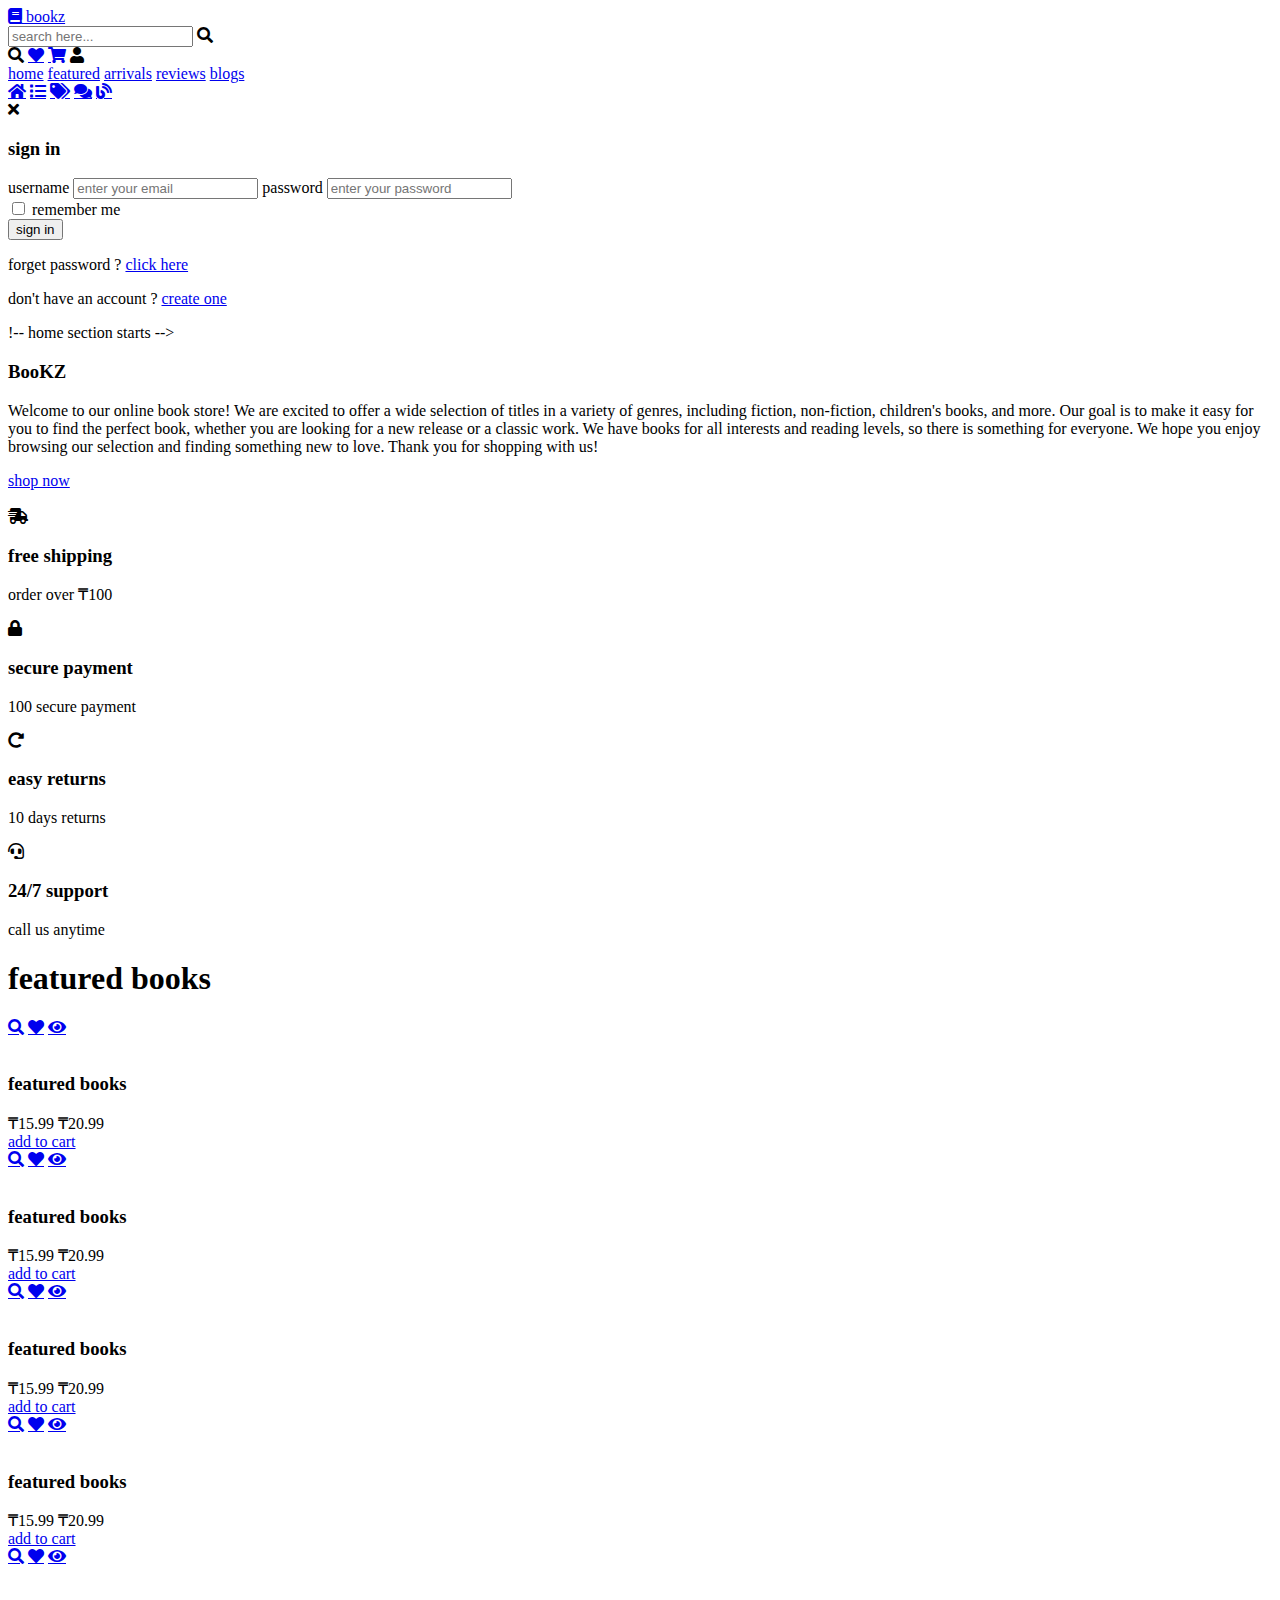
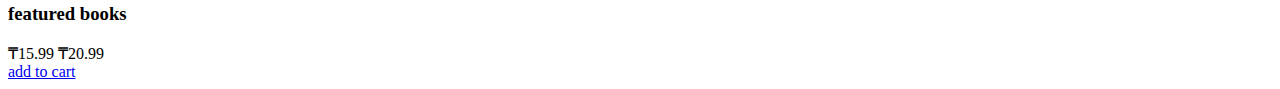
==== index.html @ 8e294cb4 "Merge pull request #1 from dilnaz2001/main" ====
<!DOCTYPE html>
<html lang="en">
<head>
    <meta charset="UTF-8">
    <meta http-equiv="X-UA-Compatible" content="IE=edge">
    <meta name="viewport" content="width=device-width, initial-scale=1.0">
    <title>INF 231 Final Project </title>

    <link rel="stylesheet" href="https://unpkg.com/swiper@7/swiper-bundle.min.css" />

    <!-- font awesome cdn link  -->
    <link rel="stylesheet" href="https://cdnjs.cloudflare.com/ajax/libs/font-awesome/5.15.4/css/all.min.css">

    <!-- custom css file link  -->
    <link rel="stylesheet" href="css/style.css">

</head>
<body>
    
<!-- header section starts  -->

<header class="header">

    <div class="header-1">

        <a href="#" class="logo"> <i class="fas fa-book"></i> bookz </a>

        <form action="" class="search-form">
            <input type="search" name="" placeholder="search here..." id="search-box">
            <label for="search-box" class="fas fa-search"></label>
        </form>

        <div class="icons">
            <div id="search-btn" class="fas fa-search"></div>
            <a href="#" class="fas fa-heart"></a>
            <a href="#" class="fas fa-shopping-cart"></a>
            <div id="login-btn" class="fas fa-user"></div>
        </div>

    </div>

    <div class="header-2">
        <nav class="navbar">
            <a href="#home">home</a>
            <a href="#featured">featured</a>
            <a href="#arrivals">arrivals</a>
            <a href="#reviews">reviews</a>
            <a href="#blogs">blogs</a>
        </nav>
    </div>

</header>

<!-- header section ends -->

<!-- bottom navbar  -->

<nav class="bottom-navbar">
    <a href="#home" class="fas fa-home"></a>
    <a href="#featured" class="fas fa-list"></a>
    <a href="#arrivals" class="fas fa-tags"></a>
    <a href="#reviews" class="fas fa-comments"></a>
    <a href="#blogs" class="fas fa-blog"></a>
</nav>

<!-- login form  -->

<div class="login-form-container">

    <div id="close-login-btn" class="fas fa-times"></div>

    <form action="">
        <h3>sign in</h3>
        <span>username</span>
        <input type="email" name="" class="box" placeholder="enter your email" id="">
        <span>password</span>
        <input type="password" name="" class="box" placeholder="enter your password" id="">
        <div class="checkbox">
            <input type="checkbox" name="" id="remember-me">
            <label for="remember-me"> remember me</label>
        </div>
        <input type="submit" value="sign in" class="btn">
        <p>forget password ? <a href="#">click here</a></p>
        <p>don't have an account ? <a href="#">create one</a></p>
    </form>

</div>
!-- home section starts  -->

<section class="home" id="home">

    <div class="row">

        <div class="content">
            <h3>BooKZ</h3>
            <p>Welcome to our online book store! We are excited to offer a wide selection of titles in a variety of genres, including fiction, non-fiction, children's books, and more. Our goal is to make it easy for you to find the perfect book, whether you are looking for a new release or a classic work. We have books for all interests and reading levels, so there is something for everyone. We hope you enjoy browsing our selection and finding something new to love. Thank you for shopping with us!</p>
            <a href="#" class="btn">shop now</a>
        </div>

        <div class="swiper books-slider">
            <div class="swiper-wrapper">
                <a href="#" class="swiper-slide"><img src="image/book-1.png" alt=""></a>
                <a href="#" class="swiper-slide"><img src="image/book-2.png" alt=""></a>
                <a href="#" class="swiper-slide"><img src="image/book-3.png" alt=""></a>
          

    </div>

</section>

<!-- home section ense  -->

<!-- icons section starts  -->

<section class="icons-container">

    <div class="icons">
        <i class="fas fa-shipping-fast"></i>
        <div class="content">
            <h3>free shipping</h3>
            <p>order over ₸100</p>
        </div>
    </div>

    <div class="icons">
        <i class="fas fa-lock"></i>
        <div class="content">
            <h3>secure payment</h3>
            <p>100 secure payment</p>
        </div>
    </div>

    <div class="icons">
        <i class="fas fa-redo-alt"></i>
        <div class="content">
            <h3>easy returns</h3>
            <p>10 days returns</p>
        </div>
    </div>

    <div class="icons">
        <i class="fas fa-headset"></i>
        <div class="content">
            <h3>24/7 support</h3>
            <p>call us anytime</p>
        </div>
    </div>

</section>

<!-- icons section ends -->

<!-- featured section starts  -->

<section class="featured" id="featured">

    <h1 class="heading"> <span>featured books</span> </h1>

    <div class="swiper featured-slider">

        <div class="swiper-wrapper">

            <div class="swiper-slide box">
                <div class="icons">
                    <a href="#" class="fas fa-search"></a>
                    <a href="#" class="fas fa-heart"></a>
                    <a href="#" class="fas fa-eye"></a>
                </div>
                <div class="image">
                    <img src="image/book-1.png" alt="">
                </div>
                <div class="content">
                    <h3>featured books</h3>
                    <div class="price">₸15.99 <span>₸20.99</span></div>
                    <a href="#" class="btn">add to cart</a>
                </div>
            </div>

            <div class="swiper-slide box">
                <div class="icons">
                    <a href="#" class="fas fa-search"></a>
                    <a href="#" class="fas fa-heart"></a>
                    <a href="#" class="fas fa-eye"></a>
                </div>
                <div class="image">
                    <img src="image/book-2.png" alt="">
                </div>
                <div class="content">
                    <h3>featured books</h3>
                    <div class="price">₸15.99 <span>₸20.99</span></div>
                    <a href="#" class="btn">add to cart</a>
                </div>
            </div>

            <div class="swiper-slide box">
                <div class="icons">
                    <a href="#" class="fas fa-search"></a>
                    <a href="#" class="fas fa-heart"></a>
                    <a href="#" class="fas fa-eye"></a>
                </div>
                <div class="image">
                    <img src="image/book-3.png" alt="">
                </div>
                <div class="content">
                    <h3>featured books</h3>
                    <div class="price">₸15.99 <span>₸20.99</span></div>
                    <a href="#" class="btn">add to cart</a>
                </div>
            </div>

            <div class="swiper-slide box">
                <div class="icons">
                    <a href="#" class="fas fa-search"></a>
                    <a href="#" class="fas fa-heart"></a>
                    <a href="#" class="fas fa-eye"></a>
                </div>
                <div class="image">
                    <img src="image/book-4.png" alt="">
                </div>
                <div class="content">
                    <h3>featured books</h3>
                    <div class="price">₸15.99 <span>₸20.99</span></div>
                    <a href="#" class="btn">add to cart</a>
                </div>
            </div>

            <div class="swiper-slide box">
                <div class="icons">
                    <a href="#" class="fas fa-search"></a>
                    <a href="#" class="fas fa-heart"></a>
                    <a href="#" class="fas fa-eye"></a>
                </div>
                <div class="image">
                    <img src="image/book-5.png" alt="">
                </div>
                <div class="content">
                    <h3>featured books</h3>
                    <div class="price">₸15.99 <span>₸20.99</span></div>
                    <a href="#" class="btn">add to cart</a>
                </div>
            </div>

           
        
        </div>

        <div class="swiper-button-next"></div>
        <div class="swiper-button-prev"></div>

    </div>

</section>

<!-- featured section ends -->

<!-- newsletter section starts -->


<!-- newsletter section ends -->
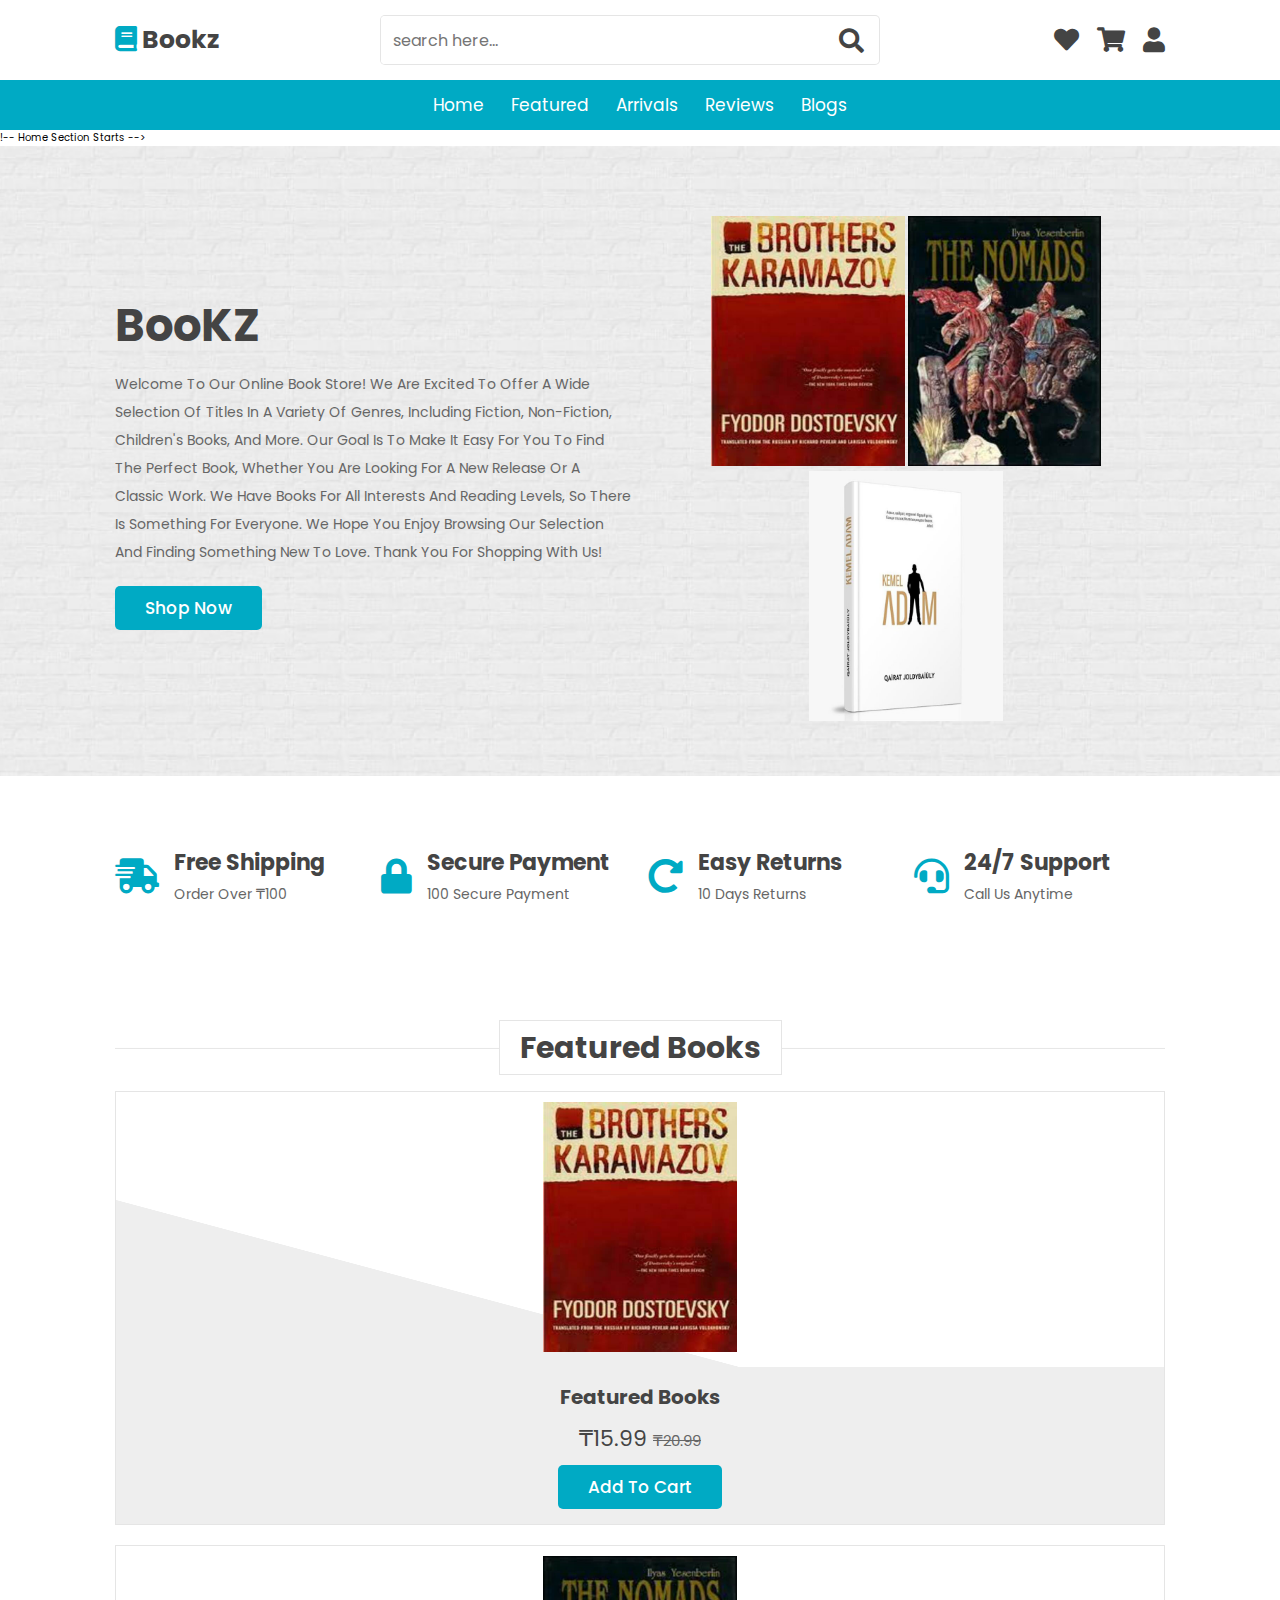
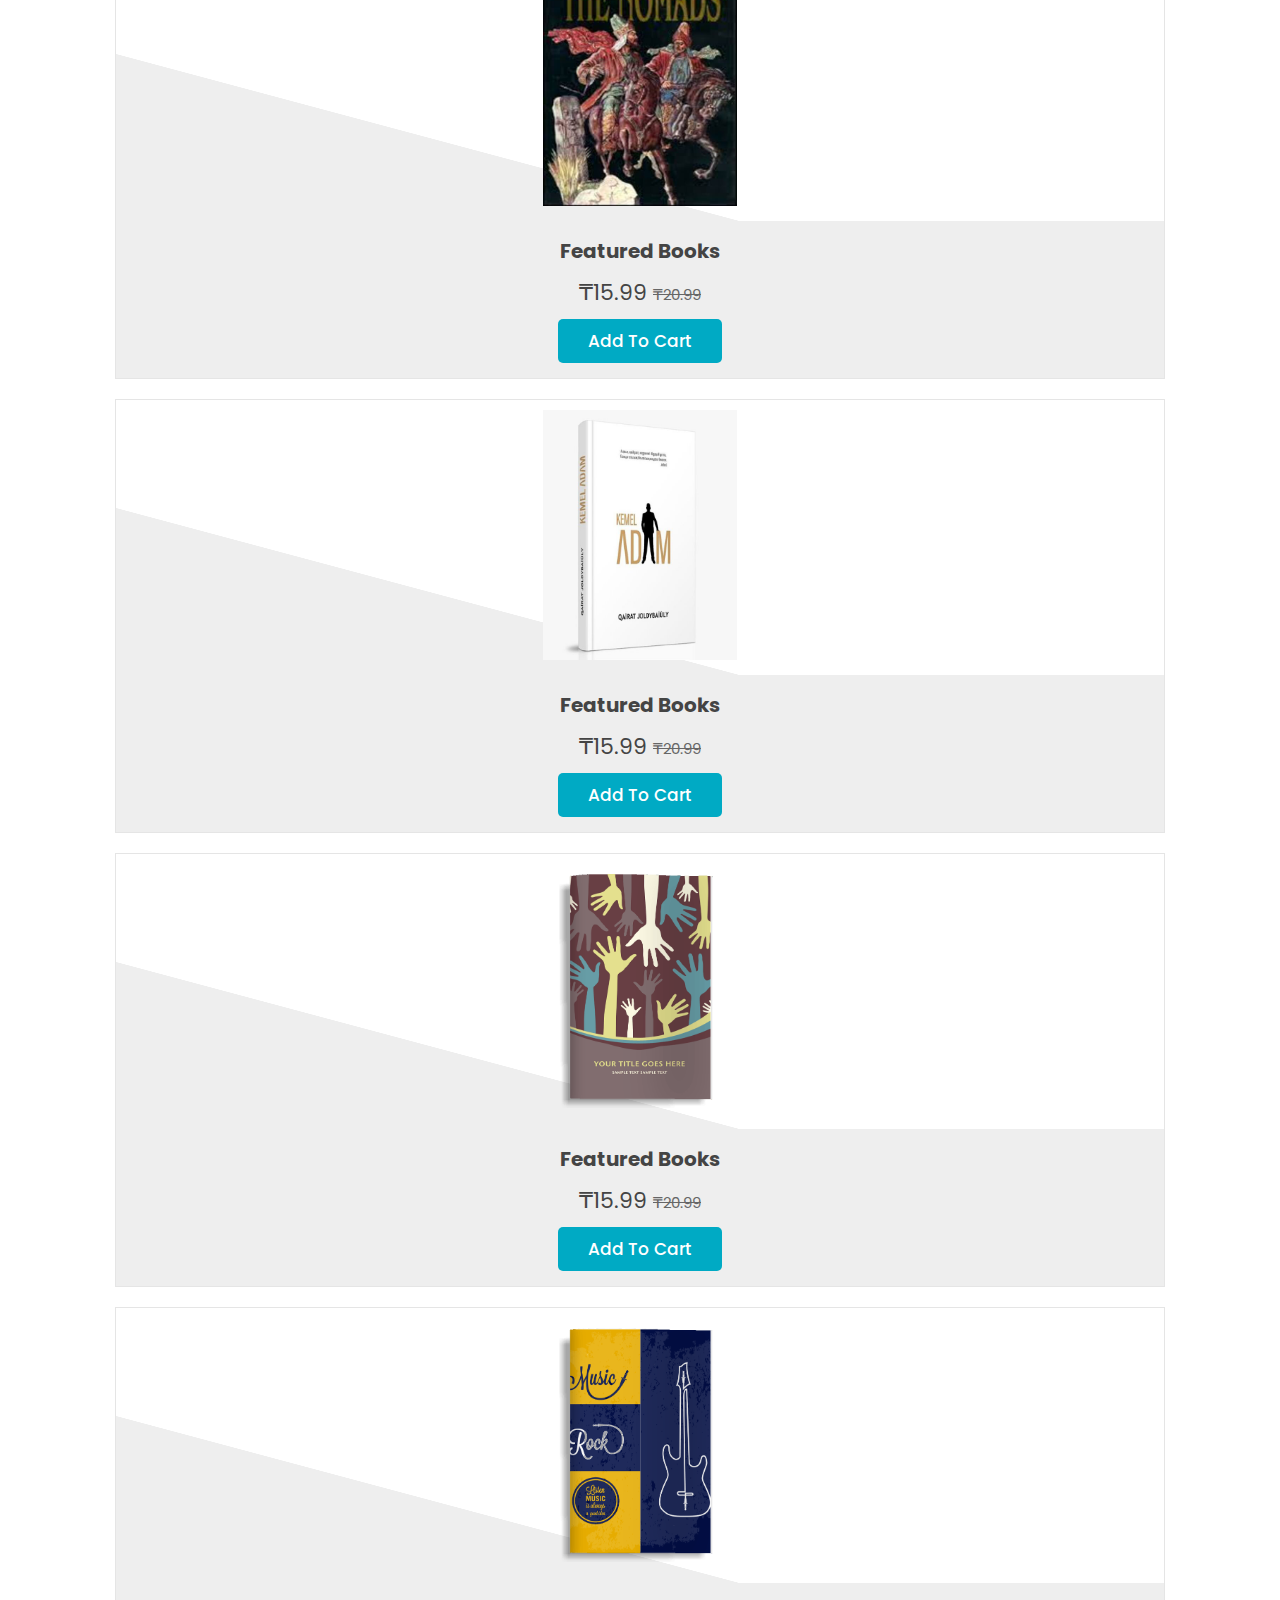
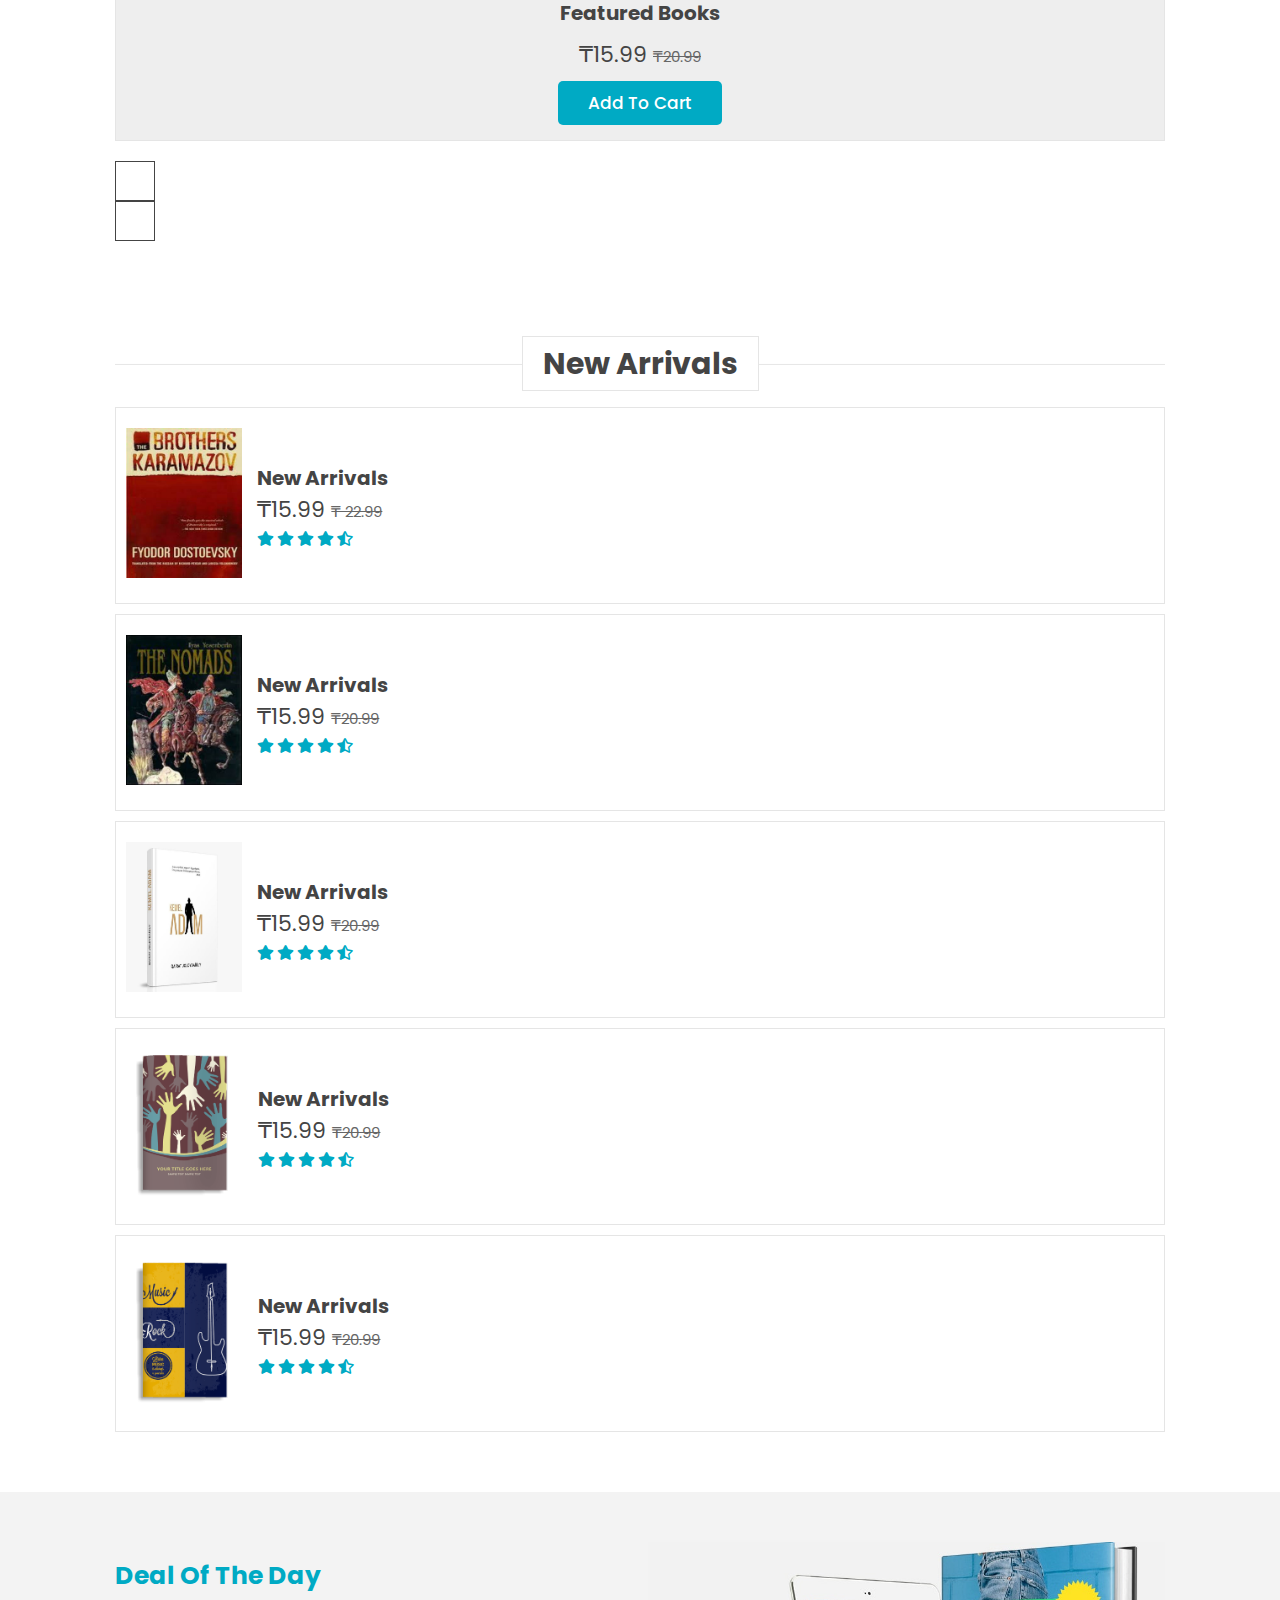
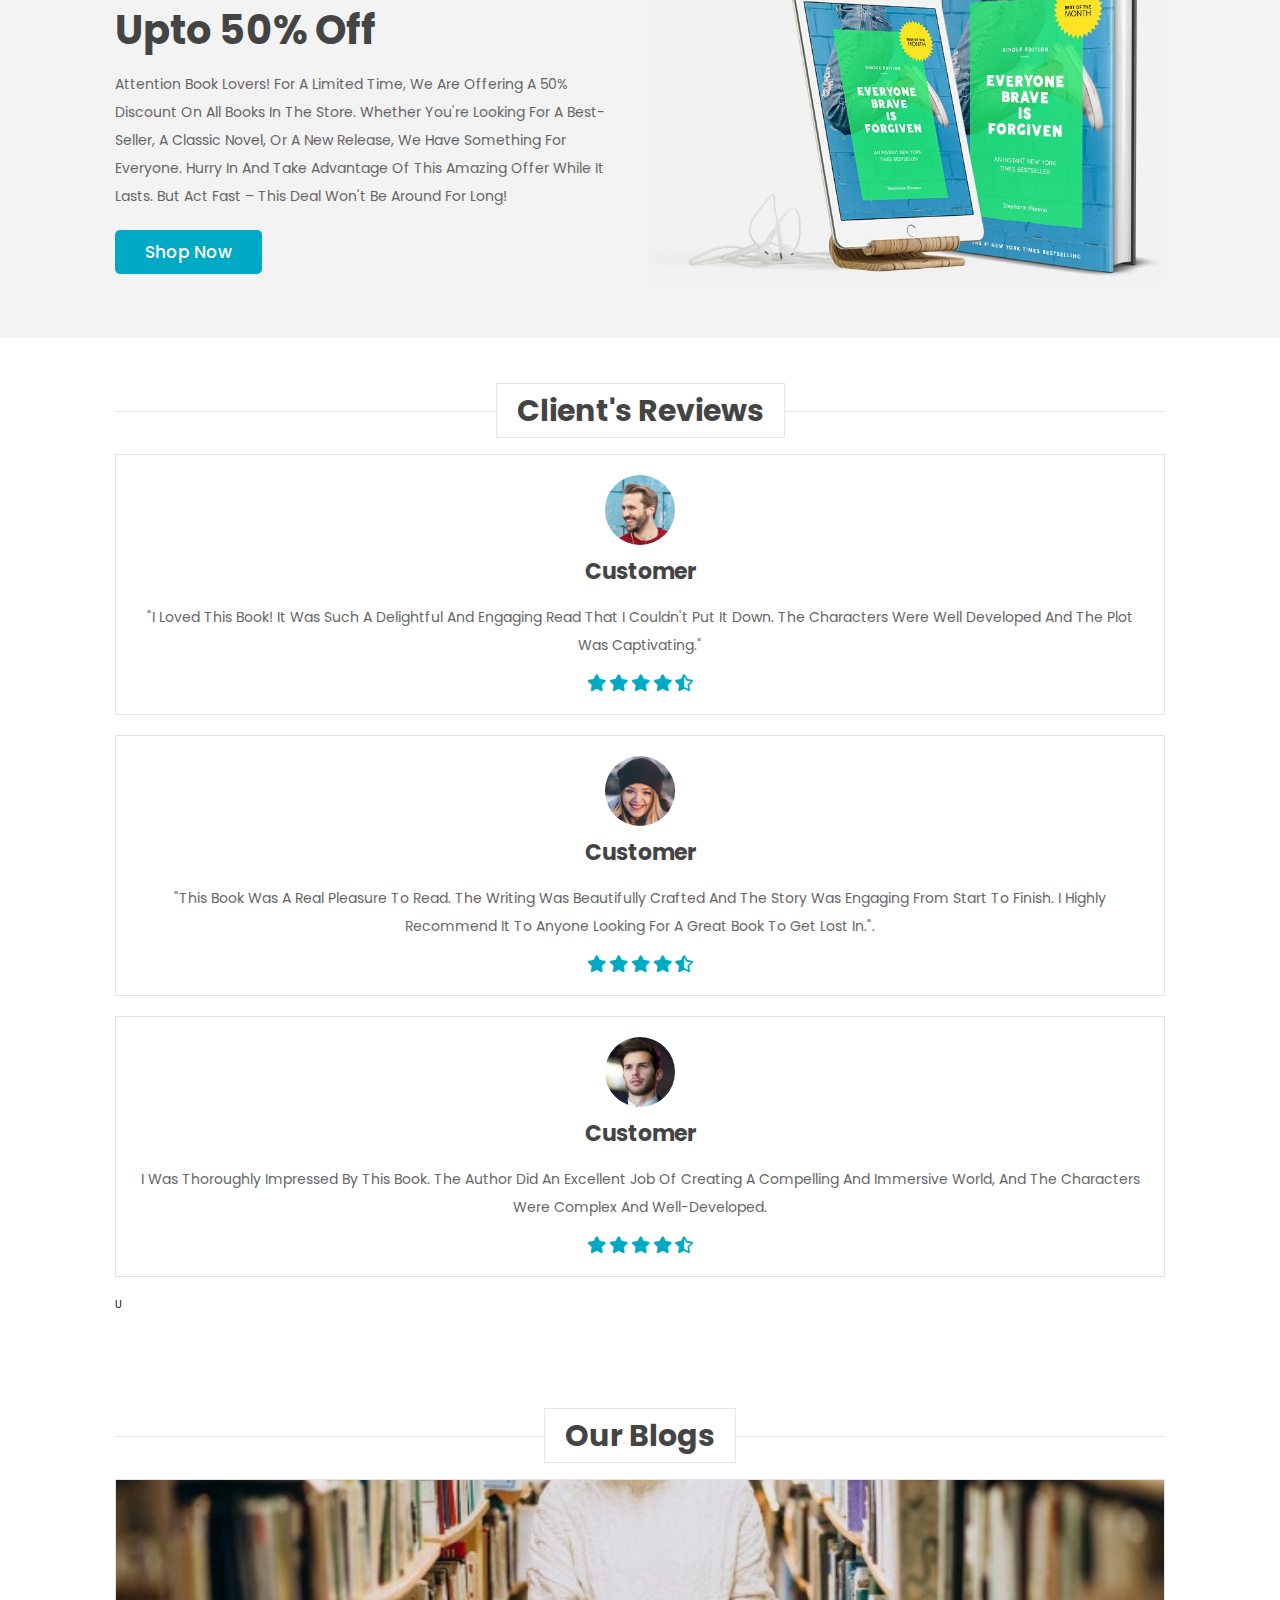
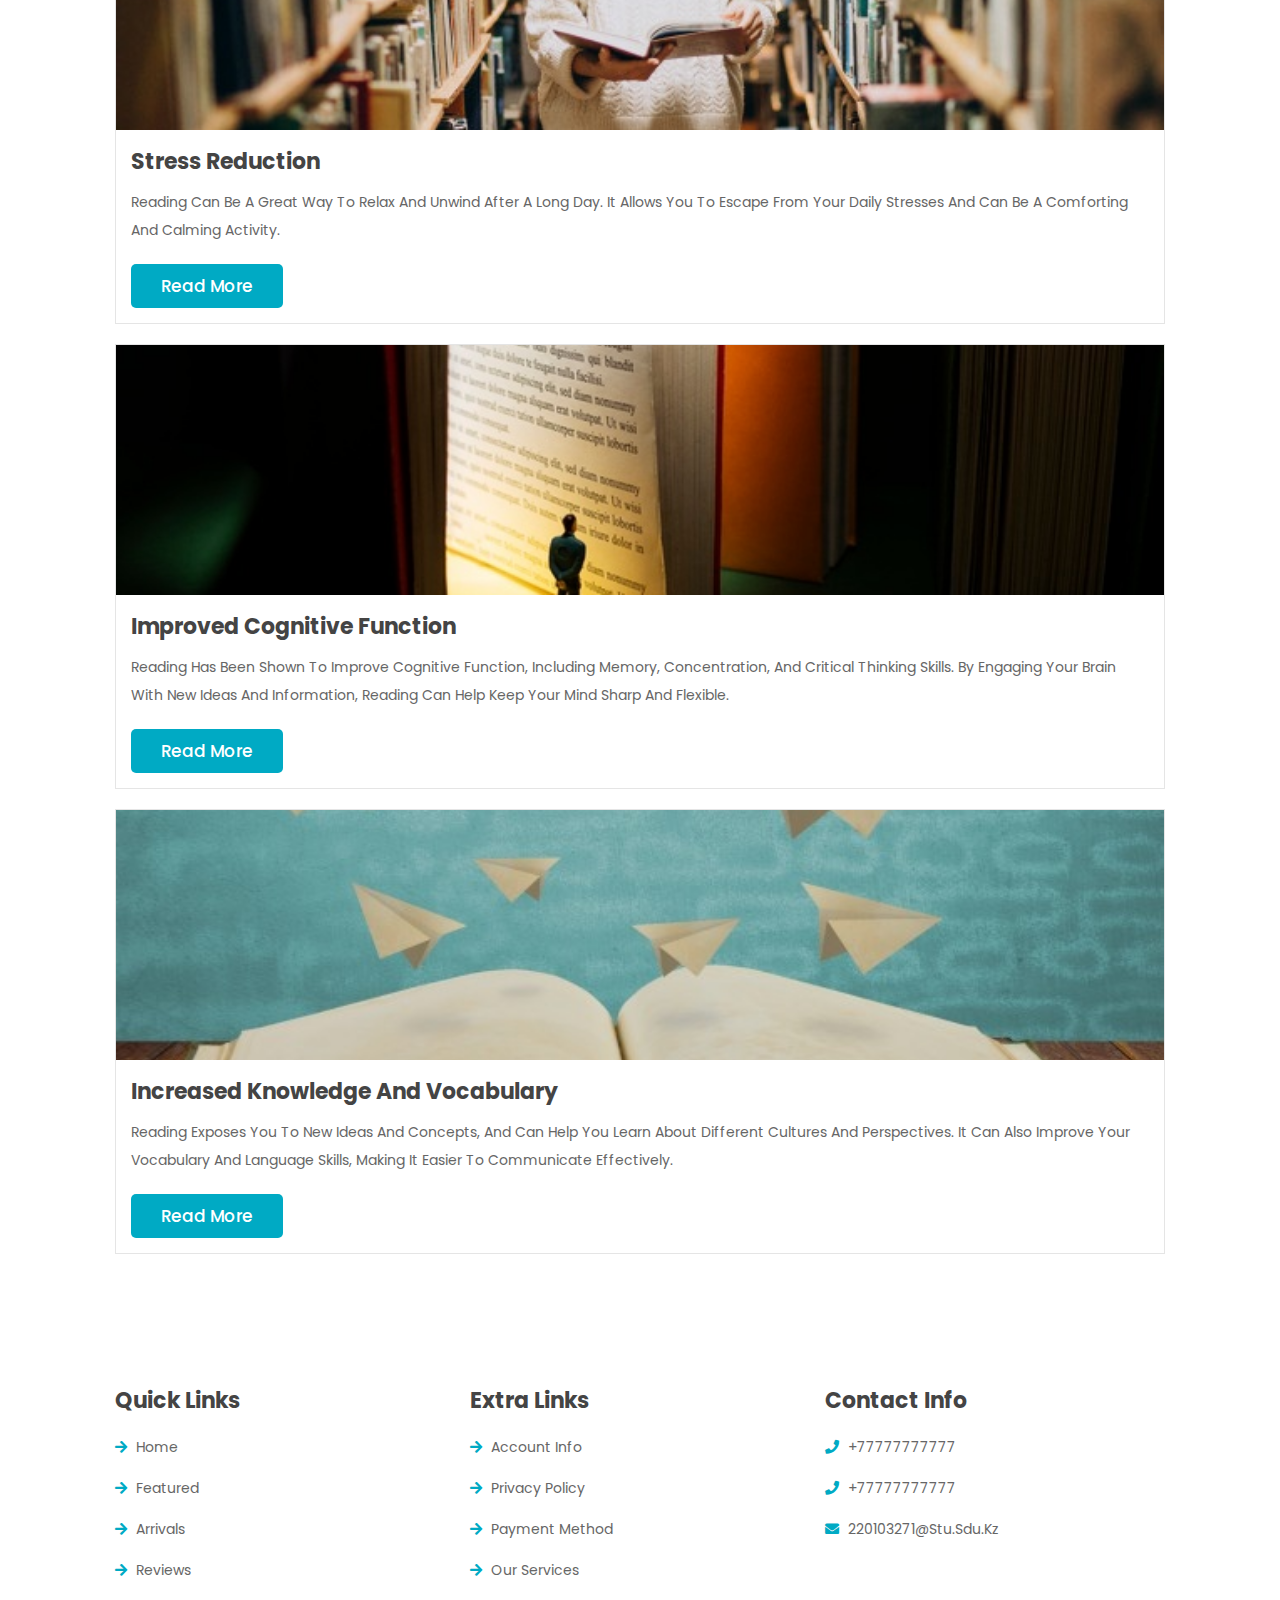
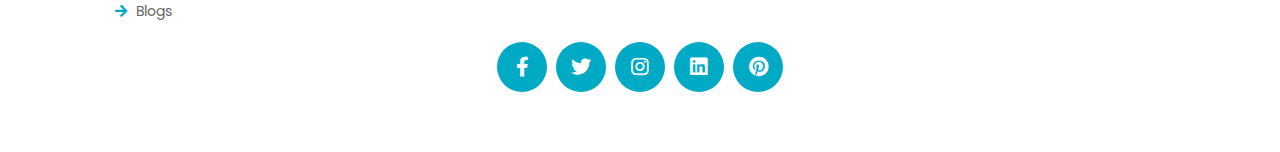
==== commit cb100f19: "Update index.html" ====
--- a/index.html
+++ b/index.html
@@ -258,4 +258,297 @@
 
 <!-- newsletter section ends -->
 
+    <!-- arrivals section starts  -->
+
+<section class="arrivals" id="arrivals">
+
+    <h1 class="heading"> <span>new arrivals</span> </h1>
+
+    <div class="swiper arrivals-slider">
+
+        <div class="swiper-wrapper">
+
+            <a href="#" class="swiper-slide box">
+                <div class="image">
+                    <img src="image/book-1.png" alt="">
+                </div>
+                <div class="content">
+                    <h3>new arrivals</h3>
+                    <div class="price">₸15.99 <span> ₸ 22.99</span></div>
+                    <div class="stars">
+                        <i class="fas fa-star"></i>
+                        <i class="fas fa-star"></i>
+                        <i class="fas fa-star"></i>
+                        <i class="fas fa-star"></i>
+                        <i class="fas fa-star-half-alt"></i>
+                    </div>
+                </div>
+            </a>
+
+            <a href="#" class="swiper-slide box">
+                <div class="image">
+                    <img src="image/book-2.png" alt="">
+                </div>
+                <div class="content">
+                    <h3>new arrivals</h3>
+                    <div class="price">₸15.99 <span>₸20.99</span></div>
+                    <div class="stars">
+                        <i class="fas fa-star"></i>
+                        <i class="fas fa-star"></i>
+                        <i class="fas fa-star"></i>
+                        <i class="fas fa-star"></i>
+                        <i class="fas fa-star-half-alt"></i>
+                    </div>
+                </div>
+            </a>
+
+            <a href="#" class="swiper-slide box">
+                <div class="image">
+                    <img src="image/book-3.png" alt="">
+                </div>
+                <div class="content">
+                    <h3>new arrivals</h3>
+                    <div class="price">₸15.99 <span>₸20.99</span></div>
+                    <div class="stars">
+                        <i class="fas fa-star"></i>
+                        <i class="fas fa-star"></i>
+                        <i class="fas fa-star"></i>
+                        <i class="fas fa-star"></i>
+                        <i class="fas fa-star-half-alt"></i>
+                    </div>
+                </div>
+            </a>
+
+            <a href="#" class="swiper-slide box">
+                <div class="image">
+                    <img src="image/book-4.png" alt="">
+                </div>
+                <div class="content">
+                    <h3>new arrivals</h3>
+                    <div class="price">₸15.99 <span>₸20.99</span></div>
+                    <div class="stars">
+                        <i class="fas fa-star"></i>
+                        <i class="fas fa-star"></i>
+                        <i class="fas fa-star"></i>
+                        <i class="fas fa-star"></i>
+                        <i class="fas fa-star-half-alt"></i>
+                    </div>
+                </div>
+            </a>
+
+            <a href="#" class="swiper-slide box">
+                <div class="image">
+                    <img src="image/book-5.png" alt="">
+                </div>
+                <div class="content">
+                    <h3>new arrivals</h3>
+                    <div class="price">₸15.99 <span>₸20.99</span></div>
+                    <div class="stars">
+                        <i class="fas fa-star"></i>
+                        <i class="fas fa-star"></i>
+                        <i class="fas fa-star"></i>
+                        <i class="fas fa-star"></i>
+                        <i class="fas fa-star-half-alt"></i>
+                    </div>
+                </div>
+            </a>
+
+        </div>
+
+    </div>
+
     
+
+        </div>
+
+    </div>
+
+</section>
+
+<!-- arrivals section ends -->
+
+<!-- deal section starts  -->
+
+<section class="deal">
+
+    <div class="content">
+        <h3>deal of the day</h3>
+        <h1>upto 50% off</h1>
+        <p> Attention book lovers!
+
+For a limited time, we are offering a 50% discount on all books in the store. Whether you're looking for a best-seller, a classic novel, or a new release, we have something for everyone.
+
+Hurry in and take advantage of this amazing offer while it lasts. But act fast – this deal won't be around for long!</p>
+        <a href="#" class="btn">shop now</a>
+    </div>
+
+    <div class="image">
+        <img src="image/deal-img.jpg" alt="">
+    </div>
+
+</section>
+
+<!-- deal section ends -->
+
+<!-- reviews section starts  -->
+
+<section class="reviews" id="reviews">
+
+    <h1 class="heading"> <span>client's reviews</span> </h1>
+
+    <div class="swiper reviews-slider">
+
+        <div class="swiper-wrapper">
+
+            <div class="swiper-slide box">
+                <img src="image/pic-1.png" alt="">
+                <h3>Customer </h3>
+                <p>"I loved this book! It was such a delightful and engaging read that I couldn't put it down. The characters were well developed and the plot was captivating."</p>
+                <div class="stars">
+                    <i class="fas fa-star"></i>
+                    <i class="fas fa-star"></i>
+                    <i class="fas fa-star"></i>
+                    <i class="fas fa-star"></i>
+                    <i class="fas fa-star-half-alt"></i>
+                </div>
+            </div>
+
+            <div class="swiper-slide box">
+                <img src="image/pic-2.png" alt="">
+                <h3>Customer </h3>
+                <p>"This book was a real pleasure to read. The writing was beautifully crafted and the story was engaging from start to finish. I highly recommend it to anyone looking for a great book to get lost in.".</p>
+                <div class="stars">
+                    <i class="fas fa-star"></i>
+                    <i class="fas fa-star"></i>
+                    <i class="fas fa-star"></i>
+                    <i class="fas fa-star"></i>
+                    <i class="fas fa-star-half-alt"></i>
+                </div>
+            </div>
+
+            <div class="swiper-slide box">
+                <img src="image/pic-3.png" alt="">
+                <h3>Customer  </h3>
+                <p>I was thoroughly impressed by this book. The author did an excellent job of creating a compelling and immersive world, and the characters were complex and well-developed.</p>
+                <div class="stars">
+                    <i class="fas fa-star"></i>
+                    <i class="fas fa-star"></i>
+                    <i class="fas fa-star"></i>
+                    <i class="fas fa-star"></i>
+                    <i class="fas fa-star-half-alt"></i>
+                </div>
+            </div>
+  u
+
+        </div>
+
+    </div>
+    
+</section>
+
+<!-- reviews section ends -->
+
+<!-- blogs section starts  -->
+
+<section class="blogs" id="blogs">
+
+    <h1 class="heading"> <span>our blogs</span> </h1>
+
+    <div class="swiper blogs-slider">
+
+        <div class="swiper-wrapper">
+
+            <div class="swiper-slide box">
+                <div class="image">
+                    <img src="image/blog-1.jpg" alt="">
+                </div>
+                <div class="content">
+                    <h3>Stress reduction</h3>
+                    <p>Reading can be a great way to relax and unwind after a long day. It allows you to escape from your daily stresses and can be a comforting and calming activity.</p>
+                    <a href="#" class="btn">read more</a>
+                </div>
+            </div>
+
+            <div class="swiper-slide box">
+                <div class="image">
+                    <img src="image/blog-2.jpg" alt="">
+                </div>
+                <div class="content">
+                    <h3>Improved cognitive function</h3>
+                    <p>Reading has been shown to improve cognitive function, including memory, concentration, and critical thinking skills. By engaging your brain with new ideas and information, reading can help keep your mind sharp and flexible.</p>
+                    <a href="#" class="btn">read more</a>
+                </div>
+            </div>
+
+            <div class="swiper-slide box">
+                <div class="image">
+                    <img src="image/blog-3.jpg" alt="">
+                </div>
+                <div class="content">
+                    <h3>Increased knowledge and vocabulary</h3>
+                    <p>Reading exposes you to new ideas and concepts, and can help you learn about different cultures and perspectives. It can also improve your vocabulary and language skills, making it easier to communicate effectively. </p>
+                    <a href="#" class="btn">read more</a>
+                </div>
+            </div>
+
+
+</section>
+
+<!-- blogs section ends -->
+
+<!-- footer section starts  -->
+
+<section class="footer">
+
+    <div class="box-container">
+
+
+        <div class="box">
+            <h3>quick links</h3>
+            <a href="#"> <i class="fas fa-arrow-right"></i> home </a>
+            <a href="#"> <i class="fas fa-arrow-right"></i> featured </a>
+            <a href="#"> <i class="fas fa-arrow-right"></i> arrivals </a>
+            <a href="#"> <i class="fas fa-arrow-right"></i> reviews </a>
+            <a href="#"> <i class="fas fa-arrow-right"></i> blogs </a>
+        </div>
+
+        <div class="box">
+            <h3>extra links</h3>
+            <a href="#"> <i class="fas fa-arrow-right"></i> account info </a>
+            <a href="#"> <i class="fas fa-arrow-right"></i> privacy policy </a>
+            <a href="#"> <i class="fas fa-arrow-right"></i> payment method </a>
+            <a href="#"> <i class="fas fa-arrow-right"></i> our services </a>
+        </div>
+
+        <div class="box">
+            <h3>contact info</h3>
+            <a href="#"> <i class="fas fa-phone"></i> +77777777777 </a>
+            <a href="#"> <i class="fas fa-phone"></i> +77777777777</a>
+            <a href="#"> <i class="fas fa-envelope"></i> 220103271@stu.sdu.kz </a>
+            <img src="image/worldmap.png" class="map" alt="">
+        </div>
+        
+    </div>
+
+    <div class="share">
+        <a href="#" class="fab fa-facebook-f"></a>
+        <a href="#" class="fab fa-twitter"></a>
+        <a href="#" class="fab fa-instagram"></a>
+        <a href="#" class="fab fa-linkedin"></a>
+        <a href="#" class="fab fa-pinterest"></a>
+    </div>
+
+ 
+</section>
+
+<!-- footer section ends -->
+
+
+
+<script src="https://unpkg.com/swiper@7/swiper-bundle.min.js"></script>
+
+<!-- custom js file link  -->
+<script src="js/script.js"></script>
+
+</body>
+</html>
--- a/css/style.css
+++ b/css/style.css
@@ -0,0 +1,820 @@
+@import url('https://fonts.googleapis.com/css2?family=Poppins:wght@100;300;400;500;600&display=swap');
+
+:root{
+    --blue:#00aac4;
+    --dark-color:#213491;
+    --black:#444;
+    --light-color:#666;
+    --border:.1rem solid rgba(0,0,0,.1);
+    --border-hover:.1rem solid var(--black);
+    --box-shadow:0 .5rem 1rem rgba(0,0,0,.1);
+}
+
+*{
+    font-family: 'Poppins', sans-serif;
+    margin:0; padding:0;
+    box-sizing: border-box;
+    outline: none; border:none;
+    text-decoration: none;
+    text-transform: capitalize;
+    transition:all .2s linear;
+    transition:width none;
+}
+
+html{
+    font-size: 62.5%;
+    overflow-x: hidden;
+    scroll-padding-top: 5rem;
+    scroll-behavior: smooth;
+}
+
+html::-webkit-scrollbar{
+    width:1rem;
+}
+
+html::-webkit-scrollbar-track{
+    background:transparent;
+}
+
+html::-webkit-scrollbar-thumb{
+    background:var(--black);
+}
+
+section{
+    padding:5rem 9%;
+}
+
+.heading{
+    text-align: center;
+    margin-bottom: 2rem;
+    position: relative;
+}
+
+.heading::before{
+    content: '';
+    position: absolute;
+    top:50%; left:0;
+    transform: translateY(-50%);
+    width: 100%;
+    height:.01rem;
+    background: rgba(0,0,0,.1);
+    z-index: -1;
+}
+
+.heading span{
+    font-size: 3rem;
+    padding:.5rem 2rem;
+    color:var(--black);
+    background: #fff;
+    border:var(--border);
+}
+
+.btn{
+    margin-top: 1rem;
+    display:inline-block;
+    padding:.9rem 3rem;
+    border-radius: .5rem;
+    color:#fff;
+    background:var(--blue);
+    font-size: 1.7rem;
+    cursor: pointer;
+    font-weight: 500;
+}
+
+.btn:hover{
+    background:var(--dark-color);
+}
+
+.header .header-1{
+    background:#fff;
+    padding:1.5rem 9%;
+    display: flex;
+    align-items: center;
+    justify-content: space-between;
+}
+
+.header .header-1 .logo{
+    font-size: 2.5rem;
+    font-weight: bolder;
+    color:var(--black);
+}
+
+.header .header-1 .logo i{
+    color:var(--blue);
+}
+
+.header .header-1 .search-form{
+    width:50rem;
+    height:5rem;
+    border:var(--border);
+    overflow: hidden;
+    background:#fff;
+    display:flex;
+    align-items: center;
+    border-radius: .5rem;
+}
+
+.header .header-1 .search-form input{
+    font-size: 1.6rem;
+    padding:0 1.2rem;
+    height:100%;
+    width:100%;
+    text-transform: none;
+    color:var(--black);
+}
+
+.header .header-1 .search-form label{
+    font-size: 2.5rem;
+    padding-right: 1.5rem;
+    color:var(--black);
+    cursor: pointer;
+}
+
+.header .header-1 .search-form label:hover{
+    color:var(--blue);
+}
+
+.header .header-1 .icons div,
+.header .header-1 .icons a{
+    font-size: 2.5rem;
+    margin-left: 1.5rem;
+    color:var(--black);
+    cursor: pointer;
+}
+
+.header .header-1 .icons div:hover,
+.header .header-1 .icons a:hover{
+    color:var(--blue);
+}
+
+#search-btn{
+    display: none;
+}
+
+.header .header-2{
+    background:var(--blue);
+}
+
+.header .header-2 .navbar{
+    text-align: center;
+}
+
+.header .header-2 .navbar a{
+    color:#fff;
+    display: inline-block;
+    padding:1.2rem;
+    font-size: 1.7rem;
+}
+
+.header .header-2 .navbar a:hover{
+    background:var(--dark-color);
+}
+
+.header .header-2.active{
+    position:fixed;
+    top:0; left:0; right:0;
+    z-index: 1000;
+
+}
+
+.bottom-navbar{
+    text-align: center;
+    background:var(--blue);
+    position: fixed;
+    bottom:0; left:0; right:0;
+    z-index: 1000;
+    display: none;
+}
+
+.bottom-navbar a{
+    font-size: 2.5rem;
+    padding:2rem;
+    color:#fff;
+}
+
+.bottom-navbar a:hover{
+    background:var(--dark-color);
+}
+
+.login-form-container{
+    display: flex;
+    align-items: center;
+    justify-content: center;
+    background:rgba(255,255,255,.9);
+    position:fixed;
+    top:0; right:-105%;
+    z-index: 10000;
+    height:100%;
+    width:100%;
+}
+
+.login-form-container.active{
+    right:0;
+}
+
+.login-form-container form{
+    background:#fff;
+    border:var(--border);
+    width:40rem;
+    padding:2rem;
+    box-shadow: var(--box-shadow);
+    border-radius: .5rem;
+    margin:2rem;
+}
+
+.login-form-container form h3{
+    font-size: 2.5rem;
+    text-transform: uppercase;
+    color:var(--black);
+    text-align: center;
+}
+
+.login-form-container form span{
+    display: block;
+    font-size: 1.5rem;
+    padding-top: 1rem;
+}
+
+.login-form-container form .box{
+    width: 100%;
+    margin:.7rem 0;
+    font-size: 1.6rem;
+    border:var(--border);
+    border-radius: .5rem;
+    padding:1rem 1.2rem;
+    color:var(--black);
+    text-transform: none;
+}
+
+.login-form-container form .checkbox{
+    display:flex;
+    align-items: center;
+    gap:.5rem;
+    padding:1rem 0;
+}
+
+.login-form-container form .checkbox label{
+    font-size: 1.5rem;
+    color:var(--light-color);
+    cursor: pointer;
+}
+
+.login-form-container form .btn{
+    text-align: center;
+    width:100%;
+    margin:1.5rem 0;
+}
+
+.login-form-container form p{
+    padding-top: .8rem;
+    color:var(--light-color);
+    font-size: 1.5rem;
+}
+
+.login-form-container form p a{
+    color:var(--blue);
+    text-decoration: underline;
+}
+
+.login-form-container #close-login-btn{
+    position: absolute;
+    top:1.5rem; right:2.5rem;
+    font-size: 5rem;
+    color:var(--black);
+    cursor: pointer;
+}
+
+.home{
+    background: url(../image/banner-bg.jpg) no-repeat;
+    background-size: cover;
+    background-position: center;
+}
+
+.home .row{
+    display:flex;
+    align-items: center;
+    flex-wrap: wrap;
+    gap:1.5rem;
+}
+
+.home .row .content{
+    flex:1 1 42rem;
+}
+
+.home .row .books-slider{
+    flex:1 1 42rem;
+    text-align: center;
+    margin-top: 2rem;
+}
+
+.home .row .books-slider a img{
+    height: 25rem;
+}
+
+.home .row .books-slider a:hover img{
+    transform: scale(.9);
+}
+
+.home .row .books-slider .stand{
+    width:100%;
+    margin-top: -2rem;
+}
+
+.home .row .content h3{
+    color:var(--black);
+    font-size: 4.5rem;
+}
+
+.home .row .content p{
+    color:var(--light-color);
+    font-size: 1.4rem;
+    line-height: 2;
+    padding:1rem 0;
+}
+
+.icons-container{
+    display: grid;
+    grid-template-columns: repeat(auto-fit, minmax(25rem, 1fr));
+    gap:1.5rem;
+}
+
+.icons-container .icons{
+    display: flex;
+    align-items: center;
+    gap:1.5rem;
+    padding:2rem 0;
+}
+
+.icons-container .icons i{
+    font-size: 3.5rem;
+    color:var(--blue);
+}
+
+.icons-container .icons h3{
+    font-size: 2.2rem;
+    color:var(--black);
+    padding-bottom: .5rem;
+}
+
+.icons-container .icons p{
+    font-size: 1.4rem;
+    color:var(--light-color);
+}
+
+.featured .featured-slider .box{
+    margin:2rem 0;
+    position: relative;
+    overflow: hidden;
+    border:var(--border);
+    text-align: center;
+}
+
+.featured .featured-slider .box:hover{
+    border:var(--border-hover);
+}
+
+.featured .featured-slider .box .image{
+    padding:1rem;
+    background: linear-gradient(15deg, #eee 30%, #fff 30.1%);
+}
+
+.featured .featured-slider .box:hover .image{
+    transform: translateY(6rem);
+}
+
+.featured .featured-slider .box .image img{
+    height: 25rem;
+}
+
+.featured .featured-slider .box .icons{
+    border-bottom: var(--border-hover);
+    position: absolute;
+    top:0; left:0; right: 0;
+    background: #fff;
+    z-index: 1;
+    transform: translateY(-105%);
+}
+
+.featured .featured-slider .box:hover .icons{
+    transform: translateY(0%);
+}
+
+.featured .featured-slider .box .icons a{
+    color:var(--black);
+    font-size: 2.2rem;
+    padding:1.3rem 1.5rem;
+}
+
+.featured .featured-slider .box .icons a:hover{
+    background:var(--blue);
+    color:#fff;
+}
+
+.featured .featured-slider .box .content{
+    background:#eee;
+    padding:1.5rem;
+}
+
+.featured .featured-slider .box .content h3{
+    font-size: 2rem;
+    color:var(--black);
+}
+
+.featured .featured-slider .box .content .price{
+    font-size: 2.2rem;
+    color:var(--black);
+    padding-top: 1rem;
+}
+
+.featured .featured-slider .box .content .price span{
+    font-size: 1.5rem;
+    color:var(--light-color);
+    text-decoration: line-through;
+}
+
+.swiper-button-next,
+.swiper-button-prev{
+    border:var(--border-hover);
+    height:4rem;
+    width:4rem;
+    color:var(--black);
+    background: #fff;
+}
+
+.swiper-button-next::after,
+.swiper-button-prev::after{
+    font-size: 2rem;
+}
+
+.swiper-button-next:hover,
+.swiper-button-prev:hover{
+    background: var(--black);
+    color:#fff;
+}
+
+.newsletter{
+    background:url(../image/letter-bg.jpg) no-repeat;
+    background-size: cover;
+    background-position: center;
+    background-attachment: fixed;
+}
+
+.newsletter form{
+    max-width: 45rem;
+    margin-left: auto;
+    text-align: center;
+    padding:5rem 0;
+}
+
+.newsletter form h3{
+    font-size: 2.2rem;
+    color:#fff;
+    padding-bottom: .7rem;
+    font-weight: normal;
+}
+
+.newsletter form .box{
+    width: 100%;
+    margin: .7rem 0;
+    padding:1rem 1.2rem;
+    font-size: 1.6rem;
+    color:var(--black);
+    border-radius: .5rem;
+    text-transform: none;
+}
+
+.arrivals .arrivals-slider .box{
+    display: flex;
+    align-items:center;
+    gap:1.5rem;
+    padding:2rem 1rem;
+    border:var(--border);
+    margin:1rem 0;
+}
+
+.arrivals .arrivals-slider .box:hover{
+    border:var(--border-hover);
+}
+
+.arrivals .arrivals-slider .box .image img{
+    height:15rem;
+}
+
+.arrivals .arrivals-slider .box .content h3{
+    font-size: 2rem;
+    color:var(--black);
+}
+
+.arrivals .arrivals-slider .box .content .price{
+    font-size: 2.2rem;
+    color:var(--black);
+    padding-bottom: .5rem;
+}
+
+.arrivals .arrivals-slider .box .content .price span{
+    font-size: 1.5rem;
+    color:var(--light-color);
+    text-decoration: line-through;
+}
+
+.arrivals .arrivals-slider .box .content .stars i{
+    font-size: 1.5rem;
+    color:var(--blue);
+}
+
+.deal{
+    background:#f3f3f3;
+    display: flex;
+    align-items: center;
+    flex-wrap: wrap;
+    gap:1.5rem;
+}
+
+.deal .content{
+    flex:1 1 42rem;
+}
+
+.deal .image{
+    flex:1 1 42rem;
+}
+
+.deal .image img{
+    width: 100%;
+}
+
+.deal .content h3{
+    color:var(--blue);
+    font-size: 2.5rem;
+    padding-bottom: .5rem;
+}
+
+.deal .content h1{
+    color:var(--black);
+    font-size: 4rem;
+}
+
+.deal .content p{
+    padding:1rem 0;
+    color:var(--light-color);
+    font-size: 1.4rem;
+    line-height: 2;
+}
+
+.reviews .reviews-slider .box{
+    border:var(--border);
+    padding:2rem;
+    text-align: center;
+    margin:2rem 0;
+}
+
+.reviews .reviews-slider .box:hover{
+    border:var(--border-hover);
+}
+
+.reviews .reviews-slider .box img{
+    height:7rem;
+    width:7rem;
+    border-radius: 50%;
+    object-fit: cover;
+}
+
+.reviews .reviews-slider .box h3{
+    color:var(--black);
+    font-size: 2.2rem;
+    padding:.5rem 0;
+}
+
+.reviews .reviews-slider .box p{
+    color:var(--light-color);
+    font-size: 1.4rem;
+    padding:1rem 0;
+    line-height: 2;
+}
+
+.reviews .reviews-slider .box .stars{
+    padding-top: .5rem;
+}
+
+.reviews .reviews-slider .box .stars i{
+    font-size: 1.7rem;
+    color:var(--blue);
+}
+
+.blogs .blogs-slider .box{
+    margin:2rem 0;
+    border:var(--border);
+}
+
+.blogs .blogs-slider .box:hover{
+    border:var(--border-hover);
+}
+
+.blogs .blogs-slider .box .image{
+    height: 25rem;
+    width: 100%;
+    overflow: hidden;
+}
+
+.blogs .blogs-slider .box .image img{
+    height: 100%;
+    width: 100%;
+    object-fit: cover;
+}
+
+.blogs .blogs-slider .box:hover .image img{
+    transform: scale(1.1);
+}
+
+.blogs .blogs-slider .box .content{
+    padding:1.5rem;
+}
+
+.blogs .blogs-slider .box .content h3{
+    font-size: 2.2rem;
+    color:var(--black);
+}
+
+.blogs .blogs-slider .box .content p{
+    font-size: 1.4rem;
+    color:var(--light-color);
+    padding:1rem 0;
+    line-height: 2;
+}
+
+.footer .box-container{
+    display: grid;
+    grid-template-columns: repeat(auto-fit, minmax(25rem, 1fr));
+    gap:1.5rem;
+}
+
+.footer .box-container .box h3{
+    font-size: 2.2rem;
+    color:var(--black);
+    padding:1rem 0;
+}
+
+.footer .box-container .box a{
+    display: block;
+    font-size: 1.4rem;
+    color:var(--light-color);
+    padding:1rem 0;
+}
+
+.footer .box-container .box a i{
+    color:var(--blue);
+    padding-right: .5rem;
+}
+
+.footer .box-container .box a:hover i{
+    padding-right: 2rem;
+}
+
+.footer .box-container .box .map{
+    width:100%;
+}
+
+.footer .share{
+    padding:1rem 0;
+    text-align: center;
+}
+
+.footer .share a{
+    height: 5rem;
+    width: 5rem;
+    line-height: 5rem;
+    font-size: 2rem;
+    color:#fff;
+    background:var(--blue);
+    margin:0 .3rem;
+    border-radius: 50%; 
+}
+
+.footer .share a:hover{
+    background:var(--black);
+}
+
+.footer .credit{
+    border-top: var(--border);
+    margin-top: 2rem;
+    padding:0 1rem;
+    padding-top: 2.5rem;
+    font-size: 2rem;
+    color:var(--light-color);
+    text-align: center;
+}
+
+.footer .credit span{
+    color:var(--blue);
+}
+
+.loader-container{
+    position: fixed;
+    top:0; left: 0;
+    height:100%;
+    width: 100%;
+    z-index: 10000;
+    background:#f7f7f7;
+    display: flex;
+    align-items: center;
+    justify-content: center;
+}
+
+.loader-container.active{
+    display: none;
+}
+
+.loader-container img{
+    height:10rem;
+}
+
+
+
+
+
+
+
+
+
+
+/* media queries  */
+
+@media (max-width:991px){
+
+    html{
+        font-size: 55%;
+    }
+
+    .header .header-1{
+        padding:2rem;
+    }
+
+    section{
+        padding:3rem 2rem;
+    }
+
+}
+
+@media (max-width:768px){
+
+    html{
+        scroll-padding-top: 0;
+    }
+
+    body{
+        padding-bottom: 6rem;
+    }
+
+    .header .header-2{
+        display:none;
+    }
+
+    .bottom-navbar{
+        display: block;
+    }
+
+    #search-btn{
+        display: inline-block;
+    }
+
+    .header .header-1{
+        box-shadow: var(--box-shadow);
+        position: relative;
+    }
+
+    .header .header-1 .search-form{
+        position:absolute;
+        top:-115%; right:2rem;
+        width: 90%;
+        box-shadow: var(--box-shadow);
+    }
+
+    .header .header-1 .search-form.active{
+        top:115%;
+    }
+
+    .home .row .content{
+        text-align: center;
+    }
+
+    .home .row .content h3{
+        font-size: 3.5rem;
+    }
+
+    .newsletter{
+        background-position: right;
+    }
+
+    .newsletter form{
+        margin-left:0;
+        max-width: 100%;
+    }
+
+}
+
+@media (max-width:450px){
+
+    html{
+        font-size: 50%;
+    }
+
+}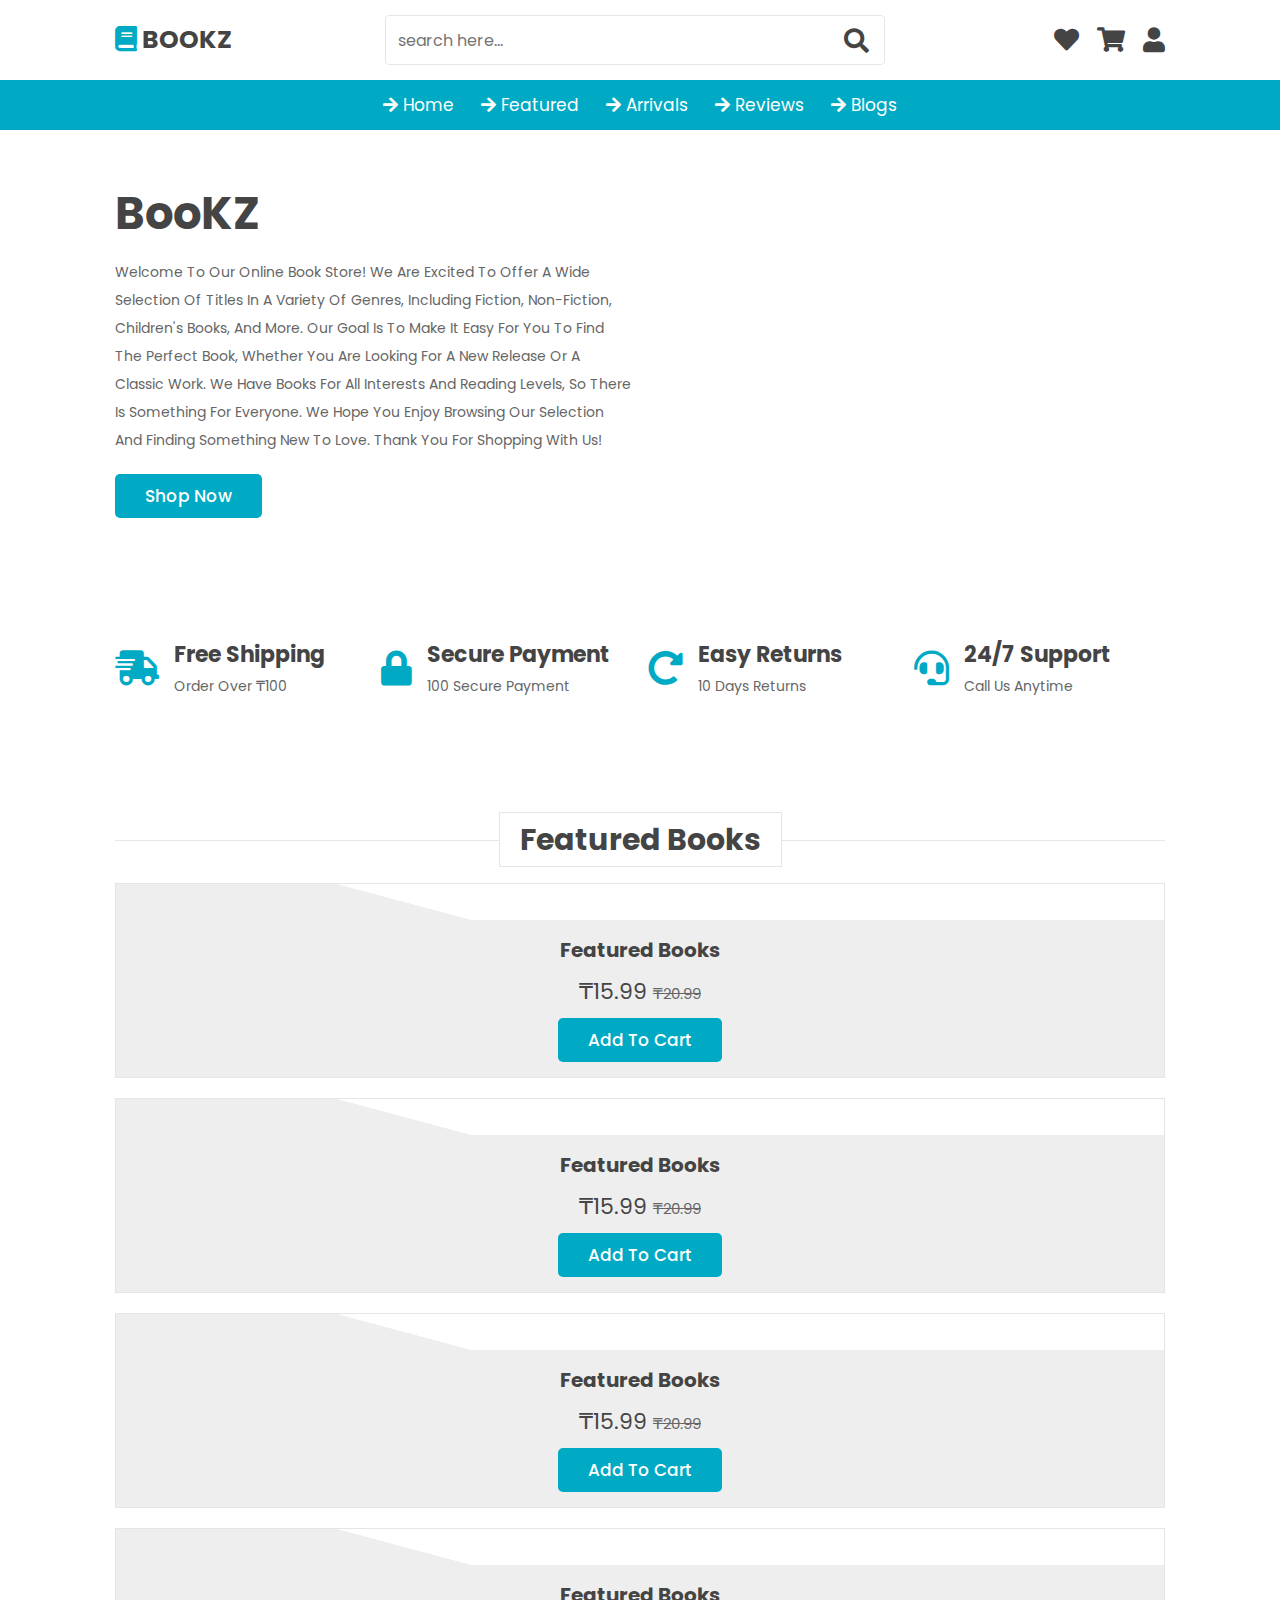
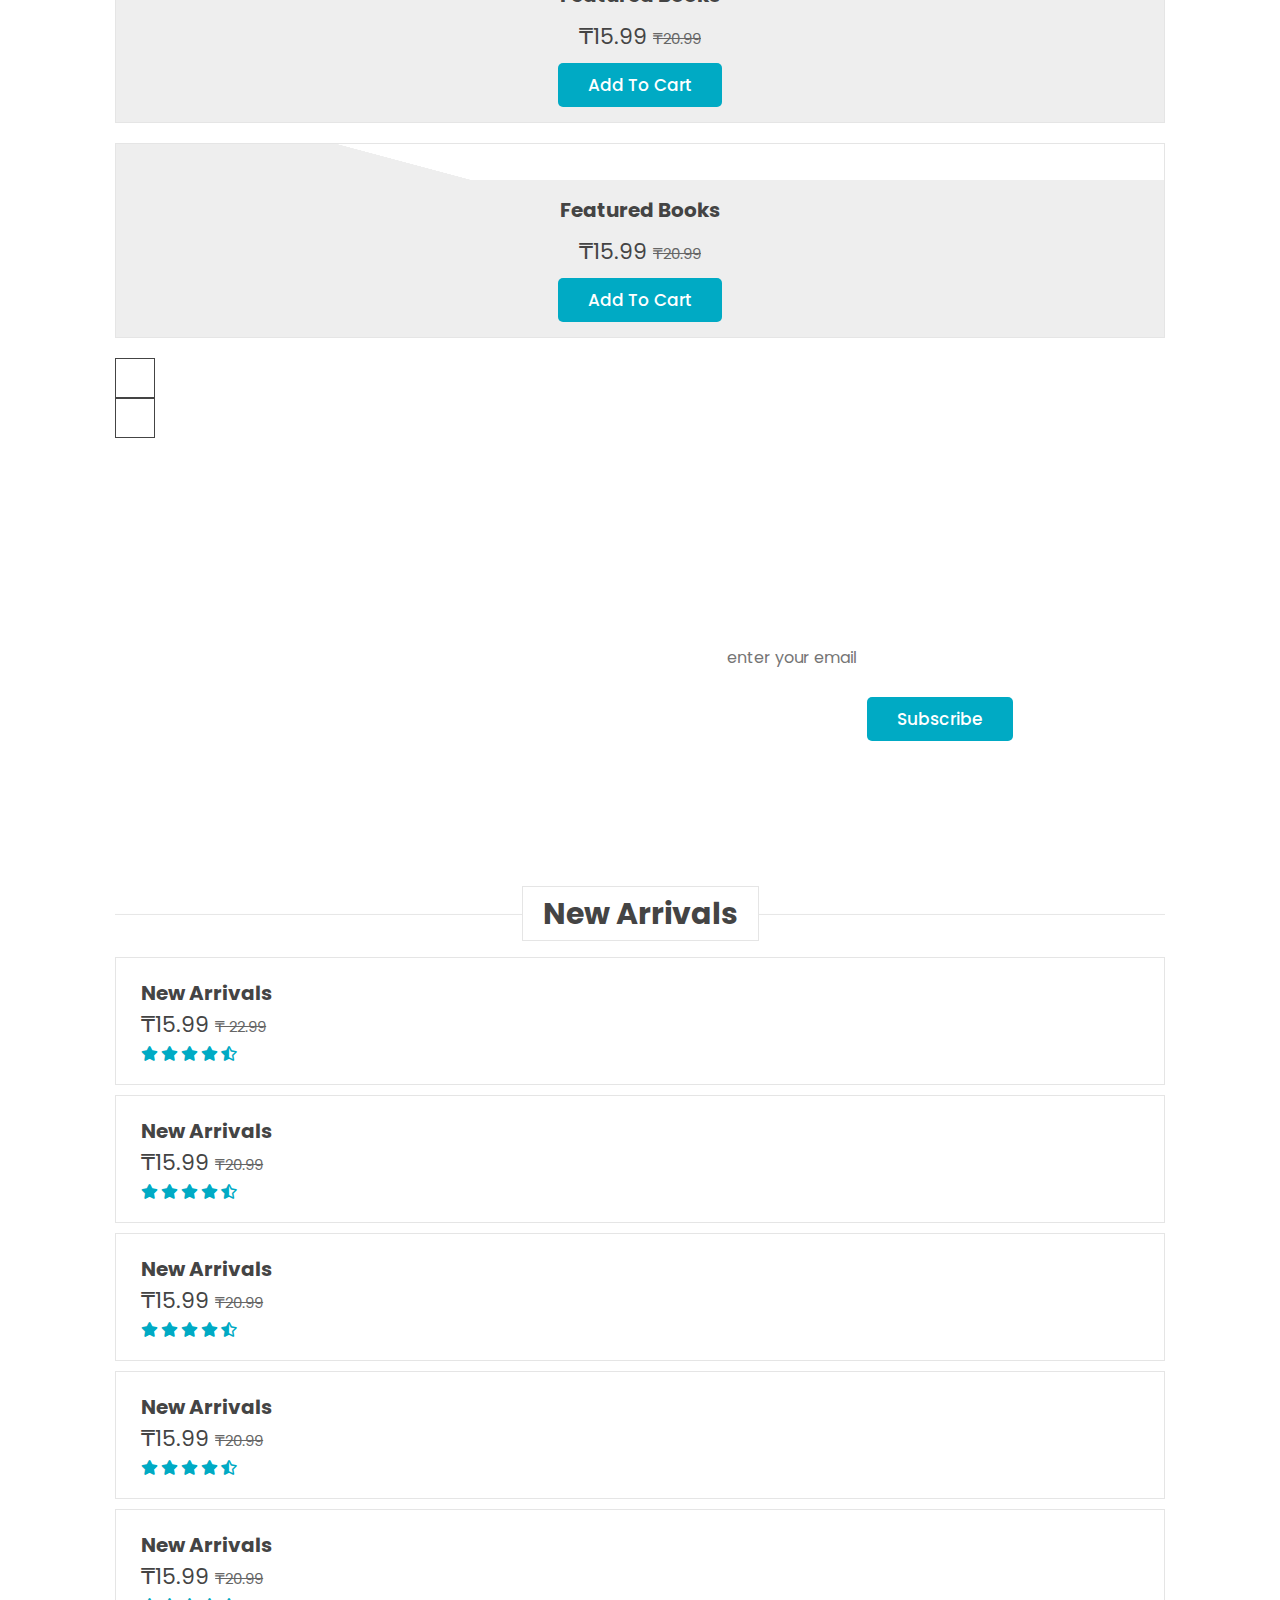
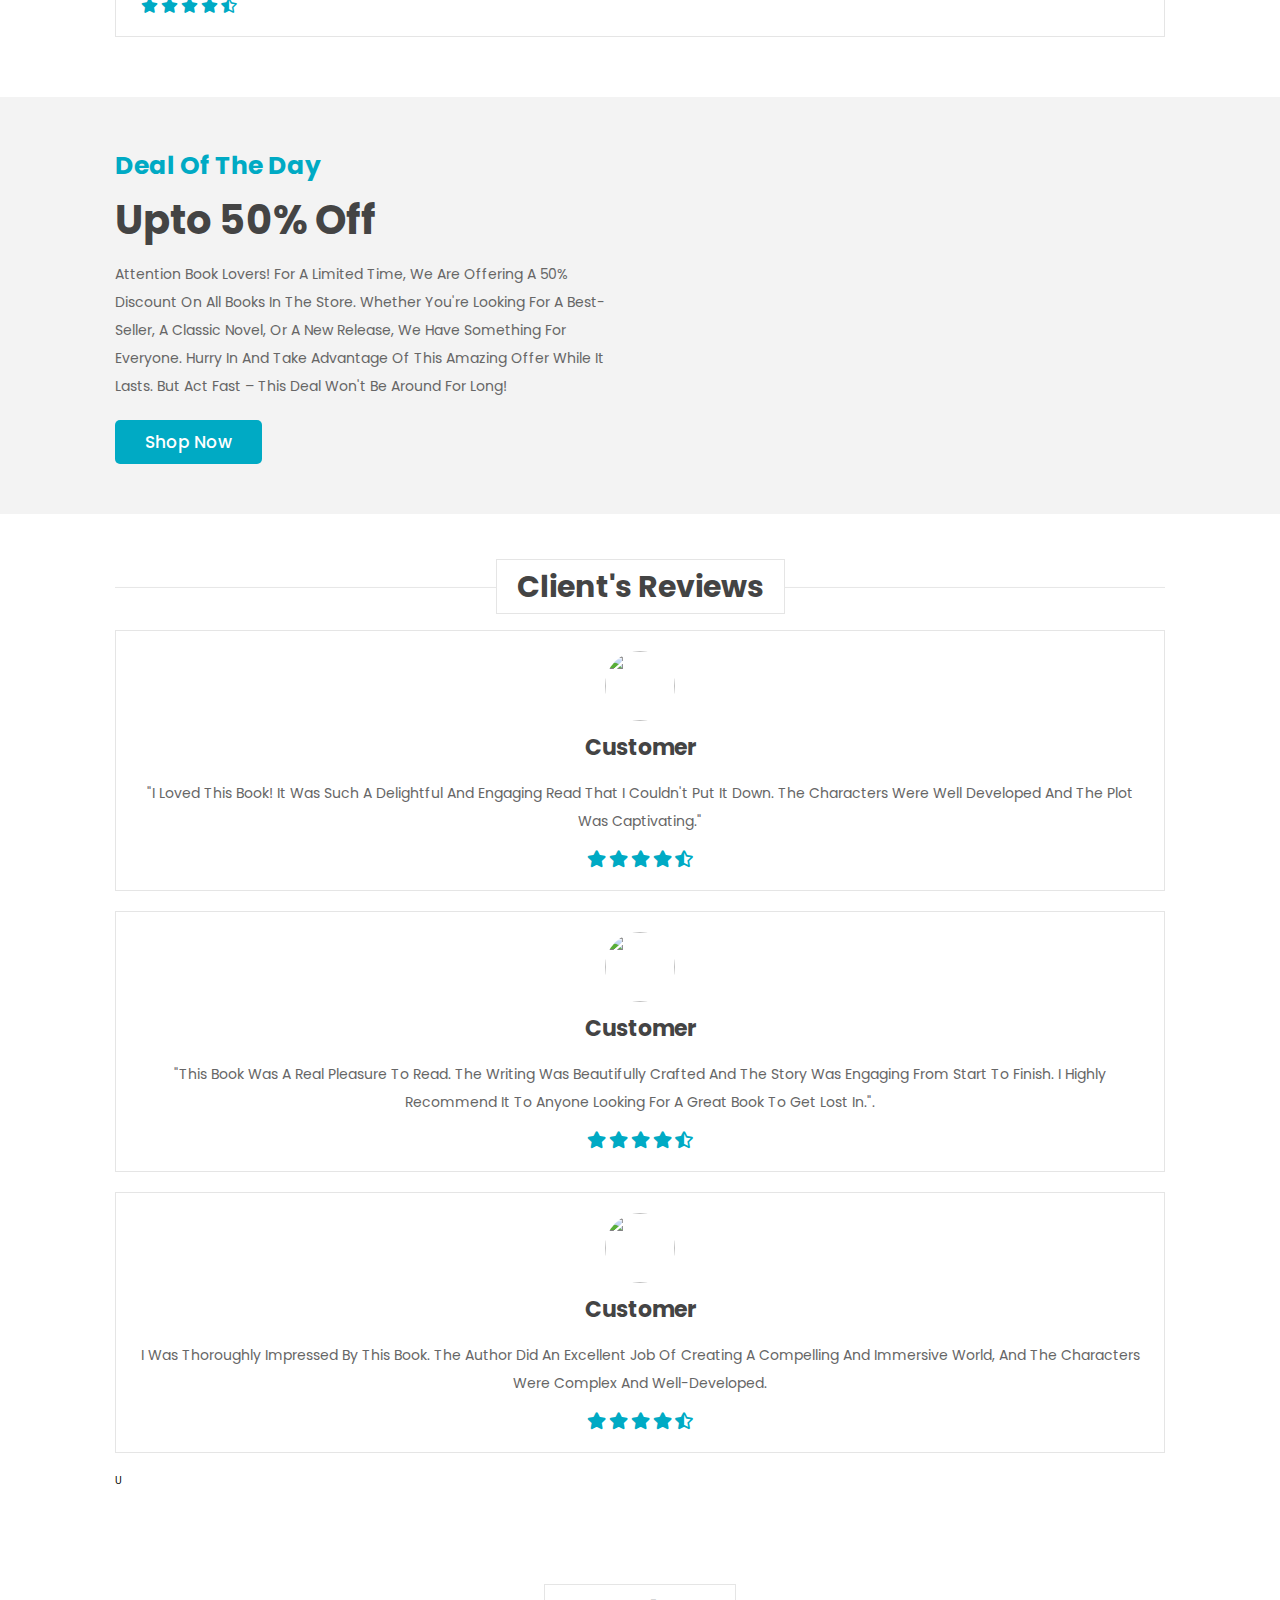
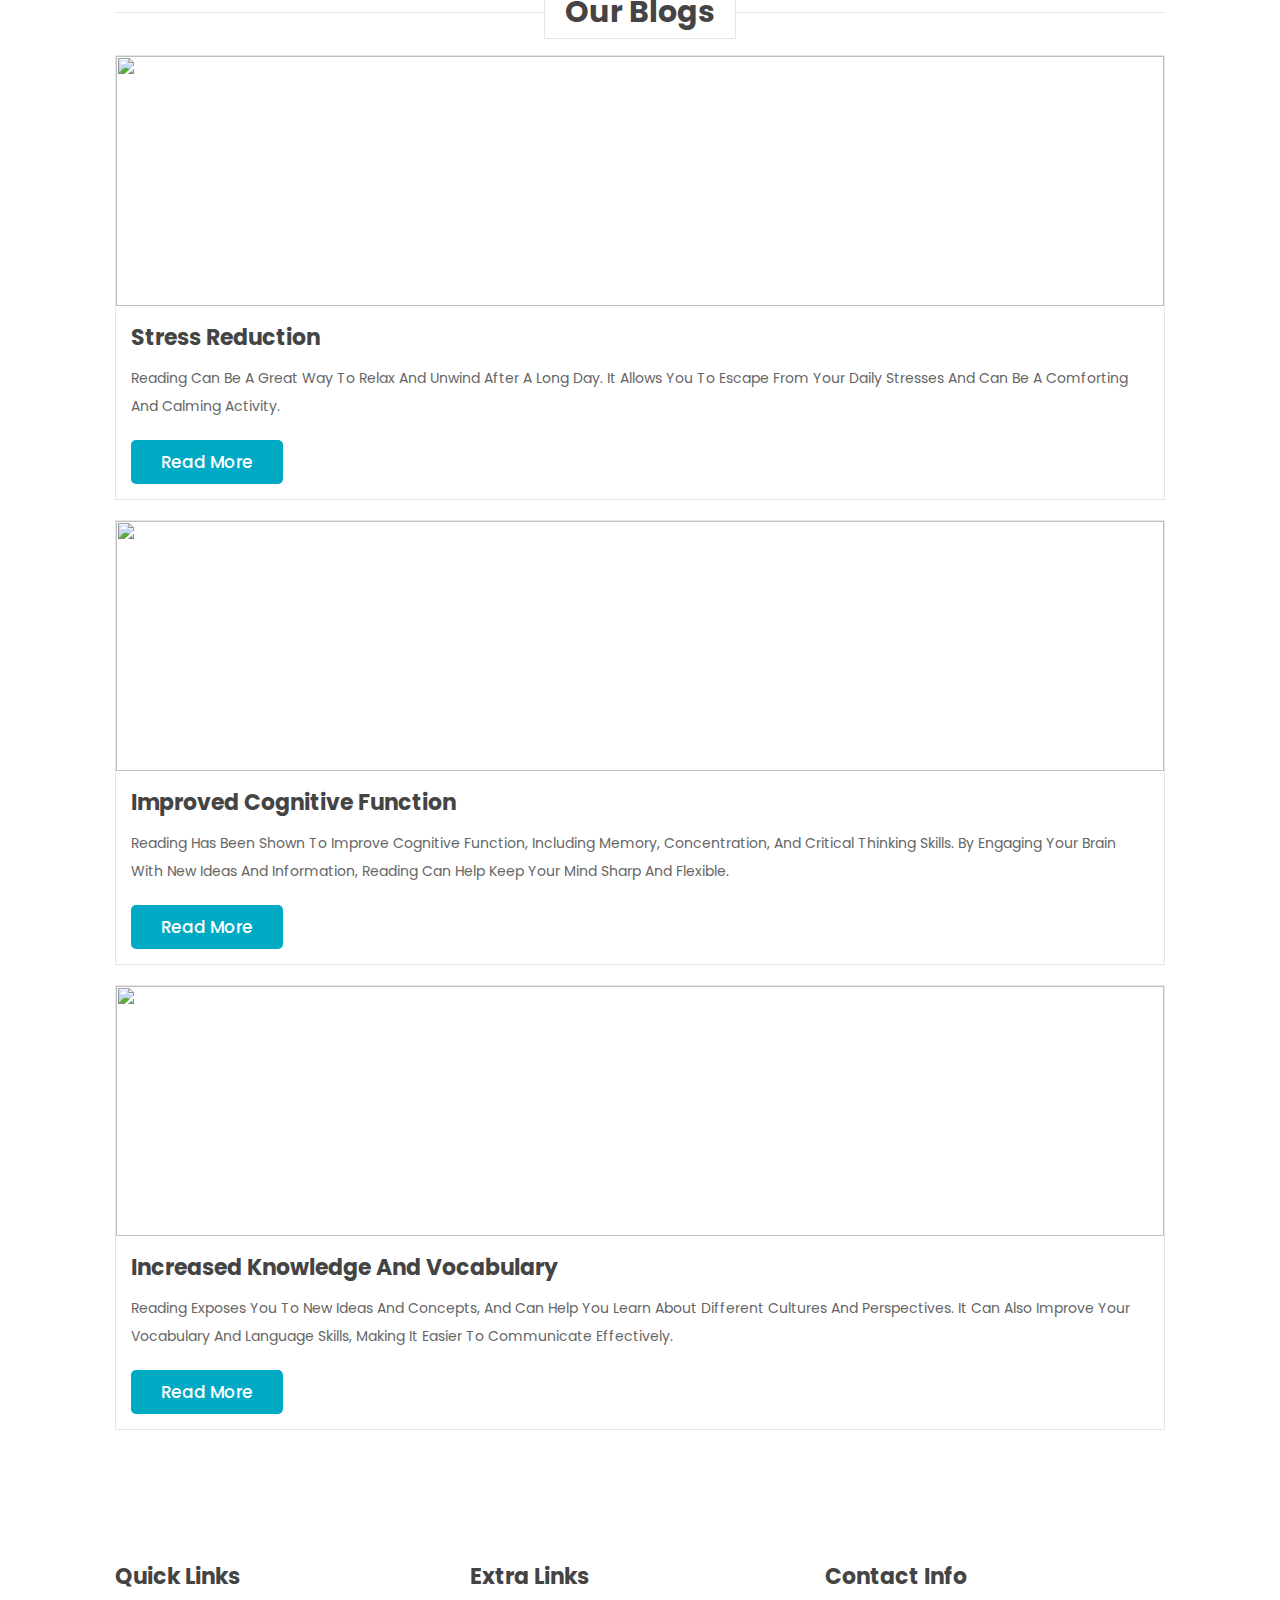
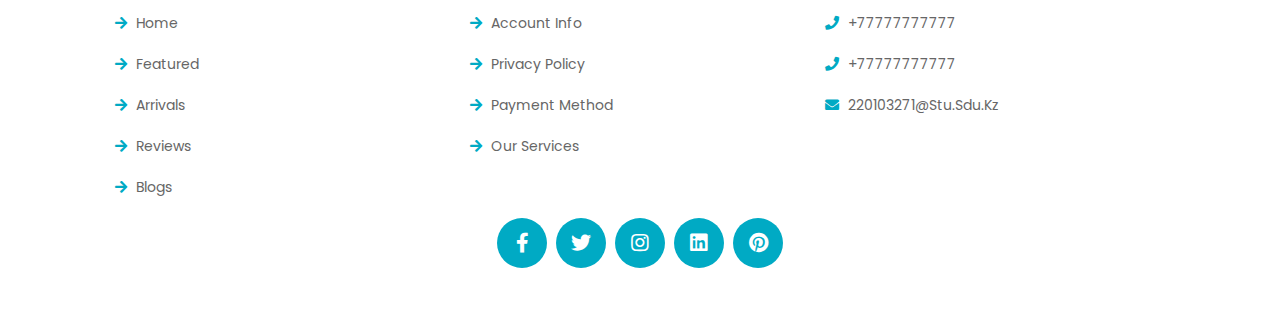
==== commit 78c85a2f: "Add files via upload" ====
--- a/index.html
+++ b/index.html
@@ -1,554 +1,564 @@
-<!DOCTYPE html>
-<html lang="en">
-<head>
-    <meta charset="UTF-8">
-    <meta http-equiv="X-UA-Compatible" content="IE=edge">
-    <meta name="viewport" content="width=device-width, initial-scale=1.0">
-    <title>INF 231 Final Project </title>
-
-    <link rel="stylesheet" href="https://unpkg.com/swiper@7/swiper-bundle.min.css" />
-
-    <!-- font awesome cdn link  -->
-    <link rel="stylesheet" href="https://cdnjs.cloudflare.com/ajax/libs/font-awesome/5.15.4/css/all.min.css">
-
-    <!-- custom css file link  -->
-    <link rel="stylesheet" href="css/style.css">
-
-</head>
-<body>
-    
-<!-- header section starts  -->
-
-<header class="header">
-
-    <div class="header-1">
-
-        <a href="#" class="logo"> <i class="fas fa-book"></i> bookz </a>
-
-        <form action="" class="search-form">
-            <input type="search" name="" placeholder="search here..." id="search-box">
-            <label for="search-box" class="fas fa-search"></label>
-        </form>
-
-        <div class="icons">
-            <div id="search-btn" class="fas fa-search"></div>
-            <a href="#" class="fas fa-heart"></a>
-            <a href="#" class="fas fa-shopping-cart"></a>
-            <div id="login-btn" class="fas fa-user"></div>
-        </div>
-
-    </div>
-
-    <div class="header-2">
-        <nav class="navbar">
-            <a href="#home">home</a>
-            <a href="#featured">featured</a>
-            <a href="#arrivals">arrivals</a>
-            <a href="#reviews">reviews</a>
-            <a href="#blogs">blogs</a>
-        </nav>
-    </div>
-
-</header>
-
-<!-- header section ends -->
-
-<!-- bottom navbar  -->
-
-<nav class="bottom-navbar">
-    <a href="#home" class="fas fa-home"></a>
-    <a href="#featured" class="fas fa-list"></a>
-    <a href="#arrivals" class="fas fa-tags"></a>
-    <a href="#reviews" class="fas fa-comments"></a>
-    <a href="#blogs" class="fas fa-blog"></a>
-</nav>
-
-<!-- login form  -->
-
-<div class="login-form-container">
-
-    <div id="close-login-btn" class="fas fa-times"></div>
-
-    <form action="">
-        <h3>sign in</h3>
-        <span>username</span>
-        <input type="email" name="" class="box" placeholder="enter your email" id="">
-        <span>password</span>
-        <input type="password" name="" class="box" placeholder="enter your password" id="">
-        <div class="checkbox">
-            <input type="checkbox" name="" id="remember-me">
-            <label for="remember-me"> remember me</label>
-        </div>
-        <input type="submit" value="sign in" class="btn">
-        <p>forget password ? <a href="#">click here</a></p>
-        <p>don't have an account ? <a href="#">create one</a></p>
-    </form>
-
-</div>
-!-- home section starts  -->
-
-<section class="home" id="home">
-
-    <div class="row">
-
-        <div class="content">
-            <h3>BooKZ</h3>
-            <p>Welcome to our online book store! We are excited to offer a wide selection of titles in a variety of genres, including fiction, non-fiction, children's books, and more. Our goal is to make it easy for you to find the perfect book, whether you are looking for a new release or a classic work. We have books for all interests and reading levels, so there is something for everyone. We hope you enjoy browsing our selection and finding something new to love. Thank you for shopping with us!</p>
-            <a href="#" class="btn">shop now</a>
-        </div>
-
-        <div class="swiper books-slider">
-            <div class="swiper-wrapper">
-                <a href="#" class="swiper-slide"><img src="image/book-1.png" alt=""></a>
-                <a href="#" class="swiper-slide"><img src="image/book-2.png" alt=""></a>
-                <a href="#" class="swiper-slide"><img src="image/book-3.png" alt=""></a>
-          
-
-    </div>
-
-</section>
-
-<!-- home section ense  -->
-
-<!-- icons section starts  -->
-
-<section class="icons-container">
-
-    <div class="icons">
-        <i class="fas fa-shipping-fast"></i>
-        <div class="content">
-            <h3>free shipping</h3>
-            <p>order over ₸100</p>
-        </div>
-    </div>
-
-    <div class="icons">
-        <i class="fas fa-lock"></i>
-        <div class="content">
-            <h3>secure payment</h3>
-            <p>100 secure payment</p>
-        </div>
-    </div>
-
-    <div class="icons">
-        <i class="fas fa-redo-alt"></i>
-        <div class="content">
-            <h3>easy returns</h3>
-            <p>10 days returns</p>
-        </div>
-    </div>
-
-    <div class="icons">
-        <i class="fas fa-headset"></i>
-        <div class="content">
-            <h3>24/7 support</h3>
-            <p>call us anytime</p>
-        </div>
-    </div>
-
-</section>
-
-<!-- icons section ends -->
-
-<!-- featured section starts  -->
-
-<section class="featured" id="featured">
-
-    <h1 class="heading"> <span>featured books</span> </h1>
-
-    <div class="swiper featured-slider">
-
-        <div class="swiper-wrapper">
-
-            <div class="swiper-slide box">
-                <div class="icons">
-                    <a href="#" class="fas fa-search"></a>
-                    <a href="#" class="fas fa-heart"></a>
-                    <a href="#" class="fas fa-eye"></a>
-                </div>
-                <div class="image">
-                    <img src="image/book-1.png" alt="">
-                </div>
-                <div class="content">
-                    <h3>featured books</h3>
-                    <div class="price">₸15.99 <span>₸20.99</span></div>
-                    <a href="#" class="btn">add to cart</a>
-                </div>
-            </div>
-
-            <div class="swiper-slide box">
-                <div class="icons">
-                    <a href="#" class="fas fa-search"></a>
-                    <a href="#" class="fas fa-heart"></a>
-                    <a href="#" class="fas fa-eye"></a>
-                </div>
-                <div class="image">
-                    <img src="image/book-2.png" alt="">
-                </div>
-                <div class="content">
-                    <h3>featured books</h3>
-                    <div class="price">₸15.99 <span>₸20.99</span></div>
-                    <a href="#" class="btn">add to cart</a>
-                </div>
-            </div>
-
-            <div class="swiper-slide box">
-                <div class="icons">
-                    <a href="#" class="fas fa-search"></a>
-                    <a href="#" class="fas fa-heart"></a>
-                    <a href="#" class="fas fa-eye"></a>
-                </div>
-                <div class="image">
-                    <img src="image/book-3.png" alt="">
-                </div>
-                <div class="content">
-                    <h3>featured books</h3>
-                    <div class="price">₸15.99 <span>₸20.99</span></div>
-                    <a href="#" class="btn">add to cart</a>
-                </div>
-            </div>
-
-            <div class="swiper-slide box">
-                <div class="icons">
-                    <a href="#" class="fas fa-search"></a>
-                    <a href="#" class="fas fa-heart"></a>
-                    <a href="#" class="fas fa-eye"></a>
-                </div>
-                <div class="image">
-                    <img src="image/book-4.png" alt="">
-                </div>
-                <div class="content">
-                    <h3>featured books</h3>
-                    <div class="price">₸15.99 <span>₸20.99</span></div>
-                    <a href="#" class="btn">add to cart</a>
-                </div>
-            </div>
-
-            <div class="swiper-slide box">
-                <div class="icons">
-                    <a href="#" class="fas fa-search"></a>
-                    <a href="#" class="fas fa-heart"></a>
-                    <a href="#" class="fas fa-eye"></a>
-                </div>
-                <div class="image">
-                    <img src="image/book-5.png" alt="">
-                </div>
-                <div class="content">
-                    <h3>featured books</h3>
-                    <div class="price">₸15.99 <span>₸20.99</span></div>
-                    <a href="#" class="btn">add to cart</a>
-                </div>
-            </div>
-
-           
-        
-        </div>
-
-        <div class="swiper-button-next"></div>
-        <div class="swiper-button-prev"></div>
-
-    </div>
-
-</section>
-
-<!-- featured section ends -->
-
-<!-- newsletter section starts -->
-
-
-<!-- newsletter section ends -->
-
-    <!-- arrivals section starts  -->
-
-<section class="arrivals" id="arrivals">
-
-    <h1 class="heading"> <span>new arrivals</span> </h1>
-
-    <div class="swiper arrivals-slider">
-
-        <div class="swiper-wrapper">
-
-            <a href="#" class="swiper-slide box">
-                <div class="image">
-                    <img src="image/book-1.png" alt="">
-                </div>
-                <div class="content">
-                    <h3>new arrivals</h3>
-                    <div class="price">₸15.99 <span> ₸ 22.99</span></div>
-                    <div class="stars">
-                        <i class="fas fa-star"></i>
-                        <i class="fas fa-star"></i>
-                        <i class="fas fa-star"></i>
-                        <i class="fas fa-star"></i>
-                        <i class="fas fa-star-half-alt"></i>
-                    </div>
-                </div>
-            </a>
-
-            <a href="#" class="swiper-slide box">
-                <div class="image">
-                    <img src="image/book-2.png" alt="">
-                </div>
-                <div class="content">
-                    <h3>new arrivals</h3>
-                    <div class="price">₸15.99 <span>₸20.99</span></div>
-                    <div class="stars">
-                        <i class="fas fa-star"></i>
-                        <i class="fas fa-star"></i>
-                        <i class="fas fa-star"></i>
-                        <i class="fas fa-star"></i>
-                        <i class="fas fa-star-half-alt"></i>
-                    </div>
-                </div>
-            </a>
-
-            <a href="#" class="swiper-slide box">
-                <div class="image">
-                    <img src="image/book-3.png" alt="">
-                </div>
-                <div class="content">
-                    <h3>new arrivals</h3>
-                    <div class="price">₸15.99 <span>₸20.99</span></div>
-                    <div class="stars">
-                        <i class="fas fa-star"></i>
-                        <i class="fas fa-star"></i>
-                        <i class="fas fa-star"></i>
-                        <i class="fas fa-star"></i>
-                        <i class="fas fa-star-half-alt"></i>
-                    </div>
-                </div>
-            </a>
-
-            <a href="#" class="swiper-slide box">
-                <div class="image">
-                    <img src="image/book-4.png" alt="">
-                </div>
-                <div class="content">
-                    <h3>new arrivals</h3>
-                    <div class="price">₸15.99 <span>₸20.99</span></div>
-                    <div class="stars">
-                        <i class="fas fa-star"></i>
-                        <i class="fas fa-star"></i>
-                        <i class="fas fa-star"></i>
-                        <i class="fas fa-star"></i>
-                        <i class="fas fa-star-half-alt"></i>
-                    </div>
-                </div>
-            </a>
-
-            <a href="#" class="swiper-slide box">
-                <div class="image">
-                    <img src="image/book-5.png" alt="">
-                </div>
-                <div class="content">
-                    <h3>new arrivals</h3>
-                    <div class="price">₸15.99 <span>₸20.99</span></div>
-                    <div class="stars">
-                        <i class="fas fa-star"></i>
-                        <i class="fas fa-star"></i>
-                        <i class="fas fa-star"></i>
-                        <i class="fas fa-star"></i>
-                        <i class="fas fa-star-half-alt"></i>
-                    </div>
-                </div>
-            </a>
-
-        </div>
-
-    </div>
-
-    
-
-        </div>
-
-    </div>
-
-</section>
-
-<!-- arrivals section ends -->
-
-<!-- deal section starts  -->
-
-<section class="deal">
-
-    <div class="content">
-        <h3>deal of the day</h3>
-        <h1>upto 50% off</h1>
-        <p> Attention book lovers!
-
-For a limited time, we are offering a 50% discount on all books in the store. Whether you're looking for a best-seller, a classic novel, or a new release, we have something for everyone.
-
-Hurry in and take advantage of this amazing offer while it lasts. But act fast – this deal won't be around for long!</p>
-        <a href="#" class="btn">shop now</a>
-    </div>
-
-    <div class="image">
-        <img src="image/deal-img.jpg" alt="">
-    </div>
-
-</section>
-
-<!-- deal section ends -->
-
-<!-- reviews section starts  -->
-
-<section class="reviews" id="reviews">
-
-    <h1 class="heading"> <span>client's reviews</span> </h1>
-
-    <div class="swiper reviews-slider">
-
-        <div class="swiper-wrapper">
-
-            <div class="swiper-slide box">
-                <img src="image/pic-1.png" alt="">
-                <h3>Customer </h3>
-                <p>"I loved this book! It was such a delightful and engaging read that I couldn't put it down. The characters were well developed and the plot was captivating."</p>
-                <div class="stars">
-                    <i class="fas fa-star"></i>
-                    <i class="fas fa-star"></i>
-                    <i class="fas fa-star"></i>
-                    <i class="fas fa-star"></i>
-                    <i class="fas fa-star-half-alt"></i>
-                </div>
-            </div>
-
-            <div class="swiper-slide box">
-                <img src="image/pic-2.png" alt="">
-                <h3>Customer </h3>
-                <p>"This book was a real pleasure to read. The writing was beautifully crafted and the story was engaging from start to finish. I highly recommend it to anyone looking for a great book to get lost in.".</p>
-                <div class="stars">
-                    <i class="fas fa-star"></i>
-                    <i class="fas fa-star"></i>
-                    <i class="fas fa-star"></i>
-                    <i class="fas fa-star"></i>
-                    <i class="fas fa-star-half-alt"></i>
-                </div>
-            </div>
-
-            <div class="swiper-slide box">
-                <img src="image/pic-3.png" alt="">
-                <h3>Customer  </h3>
-                <p>I was thoroughly impressed by this book. The author did an excellent job of creating a compelling and immersive world, and the characters were complex and well-developed.</p>
-                <div class="stars">
-                    <i class="fas fa-star"></i>
-                    <i class="fas fa-star"></i>
-                    <i class="fas fa-star"></i>
-                    <i class="fas fa-star"></i>
-                    <i class="fas fa-star-half-alt"></i>
-                </div>
-            </div>
-  u
-
-        </div>
-
-    </div>
-    
-</section>
-
-<!-- reviews section ends -->
-
-<!-- blogs section starts  -->
-
-<section class="blogs" id="blogs">
-
-    <h1 class="heading"> <span>our blogs</span> </h1>
-
-    <div class="swiper blogs-slider">
-
-        <div class="swiper-wrapper">
-
-            <div class="swiper-slide box">
-                <div class="image">
-                    <img src="image/blog-1.jpg" alt="">
-                </div>
-                <div class="content">
-                    <h3>Stress reduction</h3>
-                    <p>Reading can be a great way to relax and unwind after a long day. It allows you to escape from your daily stresses and can be a comforting and calming activity.</p>
-                    <a href="#" class="btn">read more</a>
-                </div>
-            </div>
-
-            <div class="swiper-slide box">
-                <div class="image">
-                    <img src="image/blog-2.jpg" alt="">
-                </div>
-                <div class="content">
-                    <h3>Improved cognitive function</h3>
-                    <p>Reading has been shown to improve cognitive function, including memory, concentration, and critical thinking skills. By engaging your brain with new ideas and information, reading can help keep your mind sharp and flexible.</p>
-                    <a href="#" class="btn">read more</a>
-                </div>
-            </div>
-
-            <div class="swiper-slide box">
-                <div class="image">
-                    <img src="image/blog-3.jpg" alt="">
-                </div>
-                <div class="content">
-                    <h3>Increased knowledge and vocabulary</h3>
-                    <p>Reading exposes you to new ideas and concepts, and can help you learn about different cultures and perspectives. It can also improve your vocabulary and language skills, making it easier to communicate effectively. </p>
-                    <a href="#" class="btn">read more</a>
-                </div>
-            </div>
-
-
-</section>
-
-<!-- blogs section ends -->
-
-<!-- footer section starts  -->
-
-<section class="footer">
-
-    <div class="box-container">
-
-
-        <div class="box">
-            <h3>quick links</h3>
-            <a href="#"> <i class="fas fa-arrow-right"></i> home </a>
-            <a href="#"> <i class="fas fa-arrow-right"></i> featured </a>
-            <a href="#"> <i class="fas fa-arrow-right"></i> arrivals </a>
-            <a href="#"> <i class="fas fa-arrow-right"></i> reviews </a>
-            <a href="#"> <i class="fas fa-arrow-right"></i> blogs </a>
-        </div>
-
-        <div class="box">
-            <h3>extra links</h3>
-            <a href="#"> <i class="fas fa-arrow-right"></i> account info </a>
-            <a href="#"> <i class="fas fa-arrow-right"></i> privacy policy </a>
-            <a href="#"> <i class="fas fa-arrow-right"></i> payment method </a>
-            <a href="#"> <i class="fas fa-arrow-right"></i> our services </a>
-        </div>
-
-        <div class="box">
-            <h3>contact info</h3>
-            <a href="#"> <i class="fas fa-phone"></i> +77777777777 </a>
-            <a href="#"> <i class="fas fa-phone"></i> +77777777777</a>
-            <a href="#"> <i class="fas fa-envelope"></i> 220103271@stu.sdu.kz </a>
-            <img src="image/worldmap.png" class="map" alt="">
-        </div>
-        
-    </div>
-
-    <div class="share">
-        <a href="#" class="fab fa-facebook-f"></a>
-        <a href="#" class="fab fa-twitter"></a>
-        <a href="#" class="fab fa-instagram"></a>
-        <a href="#" class="fab fa-linkedin"></a>
-        <a href="#" class="fab fa-pinterest"></a>
-    </div>
-
- 
-</section>
-
-<!-- footer section ends -->
-
-
-
-<script src="https://unpkg.com/swiper@7/swiper-bundle.min.js"></script>
-
-<!-- custom js file link  -->
-<script src="js/script.js"></script>
-
-</body>
-</html>
+<!DOCTYPE html>
+<html lang="en">
+<head>
+    <meta charset="UTF-8">
+    <meta http-equiv="X-UA-Compatible" content="IE=edge">
+    <meta name="viewport" content="width=device-width, initial-scale=1.0">
+    <title>INF 231 Final Project </title>
+
+    <link rel="stylesheet" href="https://unpkg.com/swiper@7/swiper-bundle.min.css" />
+
+    <!-- font awesome cdn link  -->
+    <link rel="stylesheet" href="https://cdnjs.cloudflare.com/ajax/libs/font-awesome/5.15.4/css/all.min.css">
+
+    <!-- custom css file link  -->
+    <link rel="stylesheet" href="css/style.css">
+
+</head>
+<body>
+    
+<!-- header section starts  -->
+
+<header class="header">
+
+    <div class="header-1">
+
+        <a href="#" class="logo"> <i class="fas fa-book"></i> BOOKZ </a>
+
+        <form action="" class="search-form">
+            <input type="search" name="" placeholder="search here..." id="search-box">
+            <label for="search-box" class="fas fa-search"></label>
+        </form>
+
+        <div class="icons">
+            <div id="search-btn" class="fas fa-search"></div>
+            <a href="#" class="fas fa-heart"></a>
+            <a href="#" class="fas fa-shopping-cart"></a>
+            <div id="login-btn" class="fas fa-user"></div>
+        </div>
+
+    </div>
+
+    <div class="header-2">
+        <nav class="navbar">
+         <a href="index.html"> <i class="fas fa-arrow-right"></i> home </a>
+           <a href="featured.html"> <i class="fas fa-arrow-right"></i> featured </a>
+              <a href="arrivals.html"> <i class="fas fa-arrow-right"></i> arrivals </a>
+          <a href="reviews.html"> <i class="fas fa-arrow-right"></i> reviews </a>
+           <a href="blog.html"> <i class="fas fa-arrow-right"></i> blogs </a>
+        </nav>
+    </div>
+
+
+</header>
+
+<!-- header section ends -->
+
+<!-- bottom navbar  -->
+
+<nav class="bottom-navbar">
+    <a href="index.html" class="fas fa-home"></a>
+    <a href="featured.html" class="fas fa-list"></a>
+    <a href="arrivals.html" class="fas fa-tags"></a>
+    <a href="reviews.html" class="fas fa-comments"></a>
+    <a href="blogs.html" class="fas fa-blog"></a>
+</nav>
+
+<!-- login form  -->
+
+<div class="login-form-container">
+
+    <div id="close-login-btn" class="fas fa-times"></div>
+
+    <form action="">
+        <h3>sign in</h3>
+        <span>username</span>
+        <input type="email" name="" class="box" placeholder="enter your email" id="">
+        <span>password</span>
+        <input type="password" name="" class="box" placeholder="enter your password" id="">
+        <div class="checkbox">
+            <input type="checkbox" name="" id="remember-me">
+            <label for="remember-me"> remember me</label>
+        </div>
+        <input type="submit" value="sign in" class="btn">
+        <p>forget password ? <a href="#">click here</a></p>
+        <p>don't have an account ? <a href="#">create one</a></p>
+    </form>
+
+</div>
+
+<!-- home section starts  -->
+
+<section class="home" id="home">
+
+    <div class="row">
+
+        <div class="content">
+            <h3>BooKZ</h3>
+            <p>Welcome to our online book store! We are excited to offer a wide selection of titles in a variety of genres, including fiction, non-fiction, children's books, and more. Our goal is to make it easy for you to find the perfect book, whether you are looking for a new release or a classic work. We have books for all interests and reading levels, so there is something for everyone. We hope you enjoy browsing our selection and finding something new to love. Thank you for shopping with us!</p>
+            <a href="#" class="btn">shop now</a>
+        </div>
+
+        <div class="swiper books-slider">
+            <div class="swiper-wrapper">
+                <a href="#" class="swiper-slide"><img src="image/book-1.png" alt=""></a>
+                <a href="#" class="swiper-slide"><img src="image/book-2.png" alt=""></a>
+                <a href="#" class="swiper-slide"><img src="image/book-3.png" alt=""></a>
+          
+
+    </div>
+
+</section>
+
+<!-- home section ense  -->
+
+<!-- icons section starts  -->
+
+<section class="icons-container">
+
+    <div class="icons">
+        <i class="fas fa-shipping-fast"></i>
+        <div class="content">
+            <h3>free shipping</h3>
+            <p>order over ₸100</p>
+        </div>
+    </div>
+
+    <div class="icons">
+        <i class="fas fa-lock"></i>
+        <div class="content">
+            <h3>secure payment</h3>
+            <p>100 secure payment</p>
+        </div>
+    </div>
+
+    <div class="icons">
+        <i class="fas fa-redo-alt"></i>
+        <div class="content">
+            <h3>easy returns</h3>
+            <p>10 days returns</p>
+        </div>
+    </div>
+
+    <div class="icons">
+        <i class="fas fa-headset"></i>
+        <div class="content">
+            <h3>24/7 support</h3>
+            <p>call us anytime</p>
+        </div>
+    </div>
+
+</section>
+
+<!-- icons section ends -->
+
+<!-- featured section starts  -->
+
+<section class="featured" id="featured">
+
+    <h1 class="heading"> <span>featured books</span> </h1>
+
+    <div class="swiper featured-slider">
+
+        <div class="swiper-wrapper">
+
+            <div class="swiper-slide box">
+                <div class="icons">
+                    <a href="#" class="fas fa-search"></a>
+                    <a href="#" class="fas fa-heart"></a>
+                    <a href="#" class="fas fa-eye"></a>
+                </div>
+                <div class="image">
+                    <img src="image/book-1.png" alt="">
+                </div>
+                <div class="content">
+                    <h3>featured books</h3>
+                    <div class="price">₸15.99 <span>₸20.99</span></div>
+                    <a href="#" class="btn">add to cart</a>
+                </div>
+            </div>
+
+            <div class="swiper-slide box">
+                <div class="icons">
+                    <a href="#" class="fas fa-search"></a>
+                    <a href="#" class="fas fa-heart"></a>
+                    <a href="#" class="fas fa-eye"></a>
+                </div>
+                <div class="image">
+                    <img src="image/book-2.png" alt="">
+                </div>
+                <div class="content">
+                    <h3>featured books</h3>
+                    <div class="price">₸15.99 <span>₸20.99</span></div>
+                    <a href="#" class="btn">add to cart</a>
+                </div>
+            </div>
+
+            <div class="swiper-slide box">
+                <div class="icons">
+                    <a href="#" class="fas fa-search"></a>
+                    <a href="#" class="fas fa-heart"></a>
+                    <a href="#" class="fas fa-eye"></a>
+                </div>
+                <div class="image">
+                    <img src="image/book-3.png" alt="">
+                </div>
+                <div class="content">
+                    <h3>featured books</h3>
+                    <div class="price">₸15.99 <span>₸20.99</span></div>
+                    <a href="#" class="btn">add to cart</a>
+                </div>
+            </div>
+
+            <div class="swiper-slide box">
+                <div class="icons">
+                    <a href="#" class="fas fa-search"></a>
+                    <a href="#" class="fas fa-heart"></a>
+                    <a href="#" class="fas fa-eye"></a>
+                </div>
+                <div class="image">
+                    <img src="image/book-4.png" alt="">
+                </div>
+                <div class="content">
+                    <h3>featured books</h3>
+                    <div class="price">₸15.99 <span>₸20.99</span></div>
+                    <a href="#" class="btn">add to cart</a>
+                </div>
+            </div>
+
+            <div class="swiper-slide box">
+                <div class="icons">
+                    <a href="#" class="fas fa-search"></a>
+                    <a href="#" class="fas fa-heart"></a>
+                    <a href="#" class="fas fa-eye"></a>
+                </div>
+                <div class="image">
+                    <img src="image/book-5.png" alt="">
+                </div>
+                <div class="content">
+                    <h3>featured books</h3>
+                    <div class="price">₸15.99 <span>₸20.99</span></div>
+                    <a href="#" class="btn">add to cart</a>
+                </div>
+            </div>
+
+           
+        
+        </div>
+
+        <div class="swiper-button-next"></div>
+        <div class="swiper-button-prev"></div>
+
+    </div>
+
+</section>
+
+<!-- featured section ends -->
+
+<!-- newsletter section starts -->
+<section class="newsletter">
+
+    <form action="">
+        <h3>subscribe for latest updates</h3>
+        <input type="email" name="" placeholder="enter your email" id="" class="box">
+        <input type="submit" value="subscribe" class="btn">
+    </form>
+
+</section>
+
+<!-- newsletter section ends -->
+
+<!-- arrivals section starts  -->
+
+<section class="arrivals" id="arrivals">
+
+    <h1 class="heading"> <span>new arrivals</span> </h1>
+
+    <div class="swiper arrivals-slider">
+
+        <div class="swiper-wrapper">
+
+            <a href="#" class="swiper-slide box">
+                <div class="image">
+                    <img src="image/book-1.png" alt="">
+                </div>
+                <div class="content">
+                    <h3>new arrivals</h3>
+                    <div class="price">₸15.99 <span> ₸ 22.99</span></div>
+                    <div class="stars">
+                        <i class="fas fa-star"></i>
+                        <i class="fas fa-star"></i>
+                        <i class="fas fa-star"></i>
+                        <i class="fas fa-star"></i>
+                        <i class="fas fa-star-half-alt"></i>
+                    </div>
+                </div>
+            </a>
+
+            <a href="#" class="swiper-slide box">
+                <div class="image">
+                    <img src="image/book-2.png" alt="">
+                </div>
+                <div class="content">
+                    <h3>new arrivals</h3>
+                    <div class="price">₸15.99 <span>₸20.99</span></div>
+                    <div class="stars">
+                        <i class="fas fa-star"></i>
+                        <i class="fas fa-star"></i>
+                        <i class="fas fa-star"></i>
+                        <i class="fas fa-star"></i>
+                        <i class="fas fa-star-half-alt"></i>
+                    </div>
+                </div>
+            </a>
+
+            <a href="#" class="swiper-slide box">
+                <div class="image">
+                    <img src="image/book-3.png" alt="">
+                </div>
+                <div class="content">
+                    <h3>new arrivals</h3>
+                    <div class="price">₸15.99 <span>₸20.99</span></div>
+                    <div class="stars">
+                        <i class="fas fa-star"></i>
+                        <i class="fas fa-star"></i>
+                        <i class="fas fa-star"></i>
+                        <i class="fas fa-star"></i>
+                        <i class="fas fa-star-half-alt"></i>
+                    </div>
+                </div>
+            </a>
+
+            <a href="#" class="swiper-slide box">
+                <div class="image">
+                    <img src="image/book-4.png" alt="">
+                </div>
+                <div class="content">
+                    <h3>new arrivals</h3>
+                    <div class="price">₸15.99 <span>₸20.99</span></div>
+                    <div class="stars">
+                        <i class="fas fa-star"></i>
+                        <i class="fas fa-star"></i>
+                        <i class="fas fa-star"></i>
+                        <i class="fas fa-star"></i>
+                        <i class="fas fa-star-half-alt"></i>
+                    </div>
+                </div>
+            </a>
+
+            <a href="#" class="swiper-slide box">
+                <div class="image">
+                    <img src="image/book-5.png" alt="">
+                </div>
+                <div class="content">
+                    <h3>new arrivals</h3>
+                    <div class="price">₸15.99 <span>₸20.99</span></div>
+                    <div class="stars">
+                        <i class="fas fa-star"></i>
+                        <i class="fas fa-star"></i>
+                        <i class="fas fa-star"></i>
+                        <i class="fas fa-star"></i>
+                        <i class="fas fa-star-half-alt"></i>
+                    </div>
+                </div>
+            </a>
+
+        </div>
+
+    </div>
+
+    
+
+        </div>
+
+    </div>
+
+</section>
+
+<!-- arrivals section ends -->
+
+<!-- deal section starts  -->
+
+<section class="deal">
+
+    <div class="content">
+        <h3>deal of the day</h3>
+        <h1>upto 50% off</h1>
+        <p> Attention book lovers!
+
+For a limited time, we are offering a 50% discount on all books in the store. Whether you're looking for a best-seller, a classic novel, or a new release, we have something for everyone.
+
+Hurry in and take advantage of this amazing offer while it lasts. But act fast – this deal won't be around for long!</p>
+        <a href="#" class="btn">shop now</a>
+    </div>
+
+    <div class="image">
+        <img src="image/deal-img.jpg" alt="">
+    </div>
+
+</section>
+
+<!-- deal section ends -->
+
+<!-- reviews section starts  -->
+
+<section class="reviews" id="reviews">
+
+    <h1 class="heading"> <span>client's reviews</span> </h1>
+
+    <div class="swiper reviews-slider">
+
+        <div class="swiper-wrapper">
+
+            <div class="swiper-slide box">
+                <img src="image/pic-1.png" alt="">
+                <h3>Customer </h3>
+                <p>"I loved this book! It was such a delightful and engaging read that I couldn't put it down. The characters were well developed and the plot was captivating."</p>
+                <div class="stars">
+                    <i class="fas fa-star"></i>
+                    <i class="fas fa-star"></i>
+                    <i class="fas fa-star"></i>
+                    <i class="fas fa-star"></i>
+                    <i class="fas fa-star-half-alt"></i>
+                </div>
+            </div>
+
+            <div class="swiper-slide box">
+                <img src="image/pic-2.png" alt="">
+                <h3>Customer </h3>
+                <p>"This book was a real pleasure to read. The writing was beautifully crafted and the story was engaging from start to finish. I highly recommend it to anyone looking for a great book to get lost in.".</p>
+                <div class="stars">
+                    <i class="fas fa-star"></i>
+                    <i class="fas fa-star"></i>
+                    <i class="fas fa-star"></i>
+                    <i class="fas fa-star"></i>
+                    <i class="fas fa-star-half-alt"></i>
+                </div>
+            </div>
+
+            <div class="swiper-slide box">
+                <img src="image/pic-3.png" alt="">
+                <h3>Customer  </h3>
+                <p>I was thoroughly impressed by this book. The author did an excellent job of creating a compelling and immersive world, and the characters were complex and well-developed.</p>
+                <div class="stars">
+                    <i class="fas fa-star"></i>
+                    <i class="fas fa-star"></i>
+                    <i class="fas fa-star"></i>
+                    <i class="fas fa-star"></i>
+                    <i class="fas fa-star-half-alt"></i>
+                </div>
+            </div>
+  u
+
+        </div>
+
+    </div>
+    
+</section>
+
+<!-- reviews section ends -->
+
+<!-- blogs section starts  -->
+
+<section class="blogs" id="blogs">
+
+    <h1 class="heading"> <span>our blogs</span> </h1>
+
+    <div class="swiper blogs-slider">
+
+        <div class="swiper-wrapper">
+
+            <div class="swiper-slide box">
+                <div class="image">
+                    <img src="image/blog-1.jpg" alt="">
+                </div>
+                <div class="content">
+                    <h3>Stress reduction</h3>
+                    <p>Reading can be a great way to relax and unwind after a long day. It allows you to escape from your daily stresses and can be a comforting and calming activity.</p>
+                    <a href="#" class="btn">read more</a>
+                </div>
+            </div>
+
+            <div class="swiper-slide box">
+                <div class="image">
+                    <img src="image/blog-2.jpg" alt="">
+                </div>
+                <div class="content">
+                    <h3>Improved cognitive function</h3>
+                    <p>Reading has been shown to improve cognitive function, including memory, concentration, and critical thinking skills. By engaging your brain with new ideas and information, reading can help keep your mind sharp and flexible.</p>
+                    <a href="#" class="btn">read more</a>
+                </div>
+            </div>
+
+            <div class="swiper-slide box">
+                <div class="image">
+                    <img src="image/blog-3.jpg" alt="">
+                </div>
+                <div class="content">
+                    <h3>Increased knowledge and vocabulary</h3>
+                    <p>Reading exposes you to new ideas and concepts, and can help you learn about different cultures and perspectives. It can also improve your vocabulary and language skills, making it easier to communicate effectively. </p>
+                    <a href="#" class="btn">read more</a>
+                </div>
+            </div>
+
+
+</section>
+
+<!-- blogs section ends -->
+
+<!-- footer section starts  -->
+
+<section class="footer">
+
+    <div class="box-container">
+
+
+        <div class="box">
+            <h3>quick links</h3>
+            <a href="#index.html"> <i class="fas fa-arrow-right"></i> home </a>
+            <a href="featured.html"> <i class="fas fa-arrow-right"></i> featured </a>
+            <a href="#arrival.html"> <i class="fas fa-arrow-right"></i> arrivals </a>
+            <a href="#reviews.html"> <i class="fas fa-arrow-right"></i> reviews </a>
+            <a href="#blog.html"> <i class="fas fa-arrow-right"></i> blogs </a>
+        </div>
+
+        <div class="box">
+            <h3>extra links</h3>
+            <a href="#"> <i class="fas fa-arrow-right"></i> account info </a>
+            <a href="#"> <i class="fas fa-arrow-right"></i> privacy policy </a>
+            <a href="#"> <i class="fas fa-arrow-right"></i> payment method </a>
+            <a href="#"> <i class="fas fa-arrow-right"></i> our services </a>
+        </div>
+
+        <div class="box">
+            <h3>contact info</h3>
+            <a href="#"> <i class="fas fa-phone"></i> +77777777777 </a>
+            <a href="#"> <i class="fas fa-phone"></i> +77777777777</a>
+            <a href="#"> <i class="fas fa-envelope"></i> 220103271@stu.sdu.kz </a>
+            <img src="image/worldmap.png" class="map" alt="">
+        </div>
+        
+    </div>
+
+    <div class="share">
+        <a href="#" class="fab fa-facebook-f"></a>
+        <a href="#" class="fab fa-twitter"></a>
+        <a href="#" class="fab fa-instagram"></a>
+        <a href="#" class="fab fa-linkedin"></a>
+        <a href="#" class="fab fa-pinterest"></a>
+    </div>
+
+ 
+</section>
+
+<!-- footer section ends -->
+
+
+
+<script src="https://unpkg.com/swiper@7/swiper-bundle.min.js"></script>
+
+<!-- custom js file link  -->
+<script src="js/script.js"></script>
+
+</body>
+</html>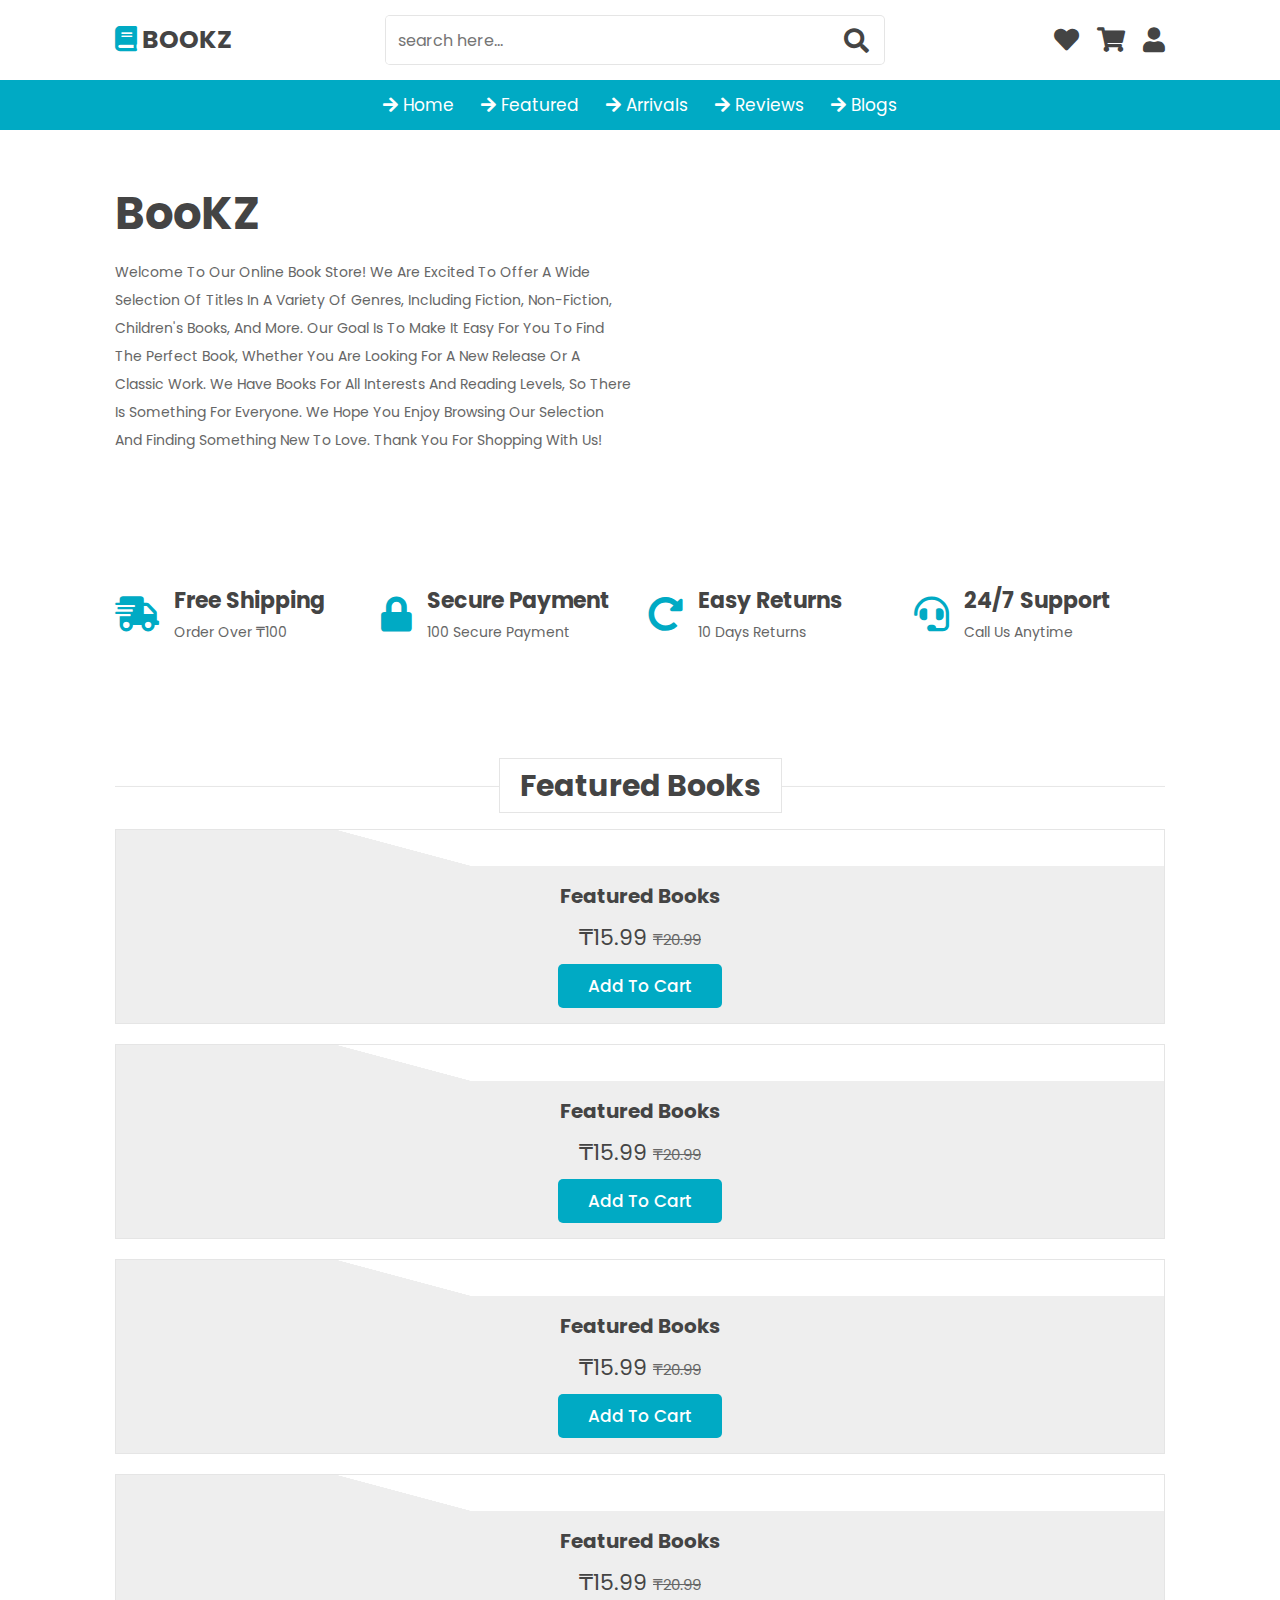
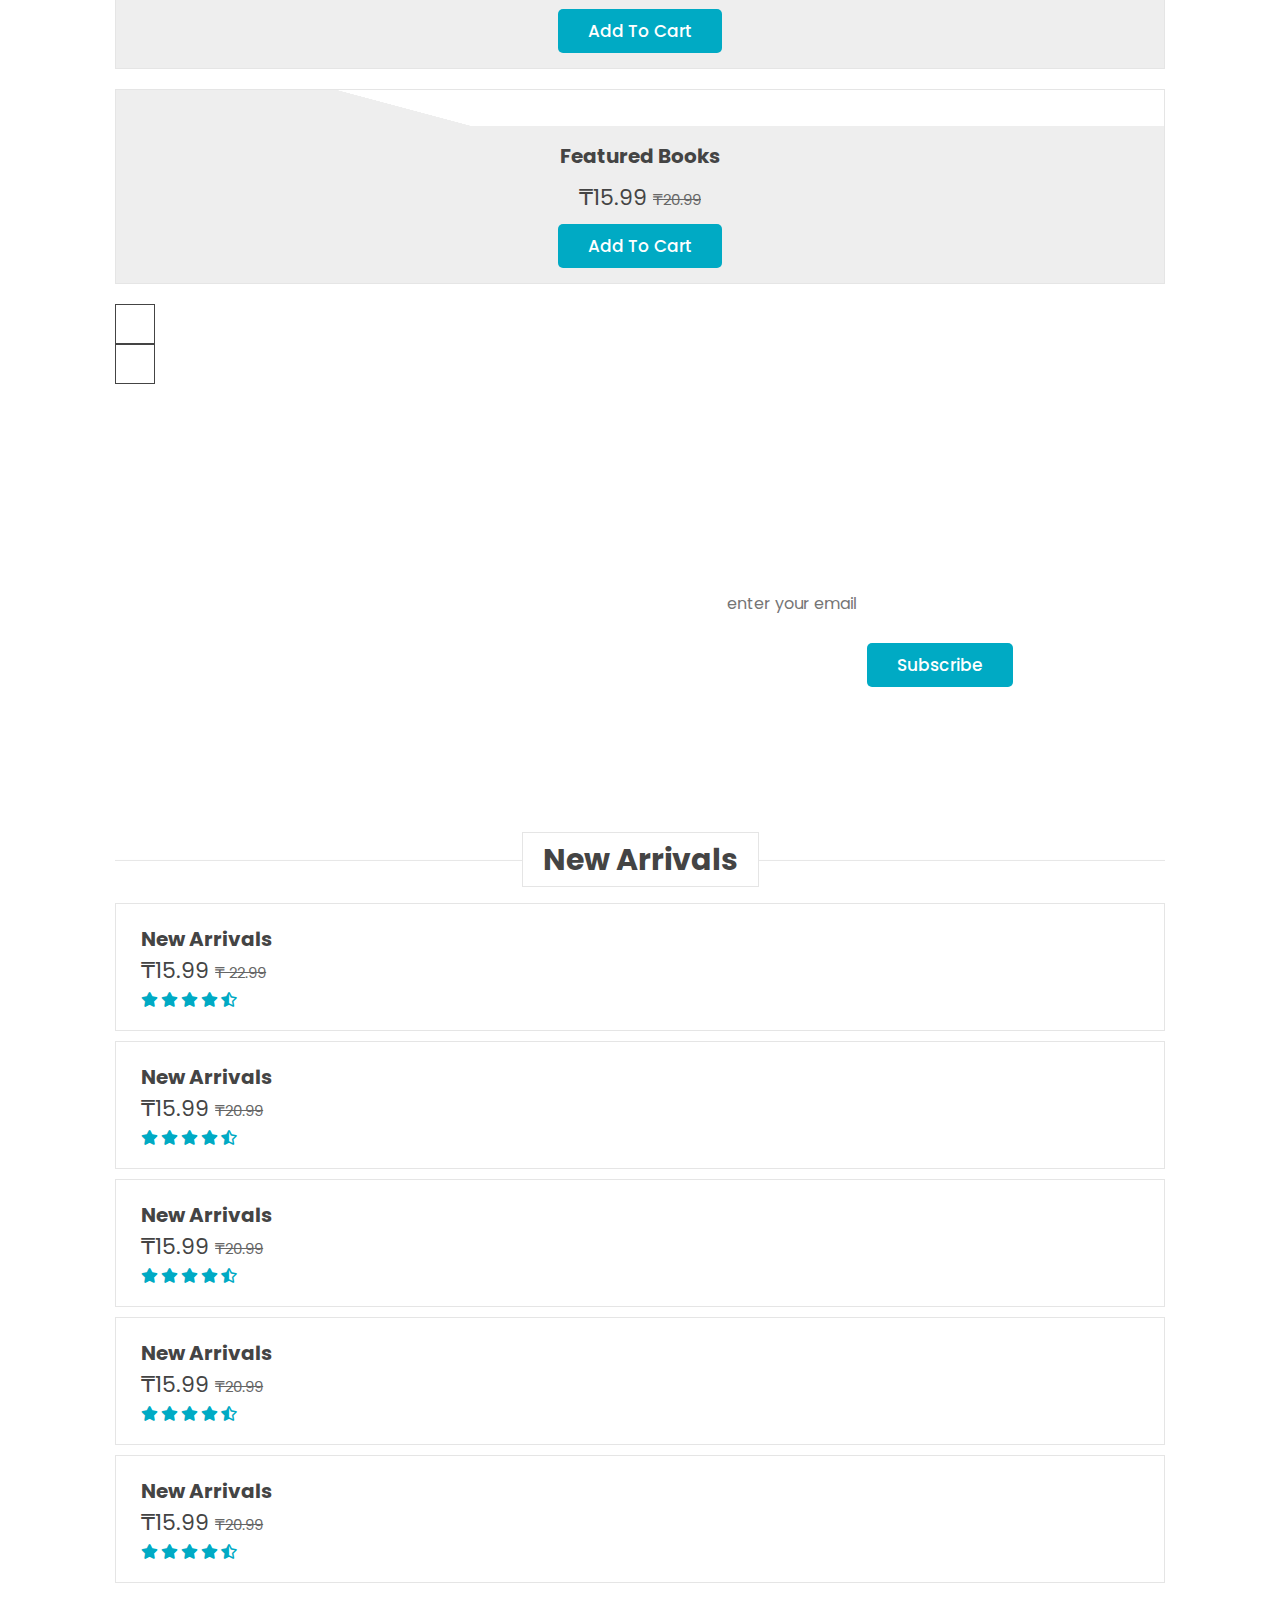
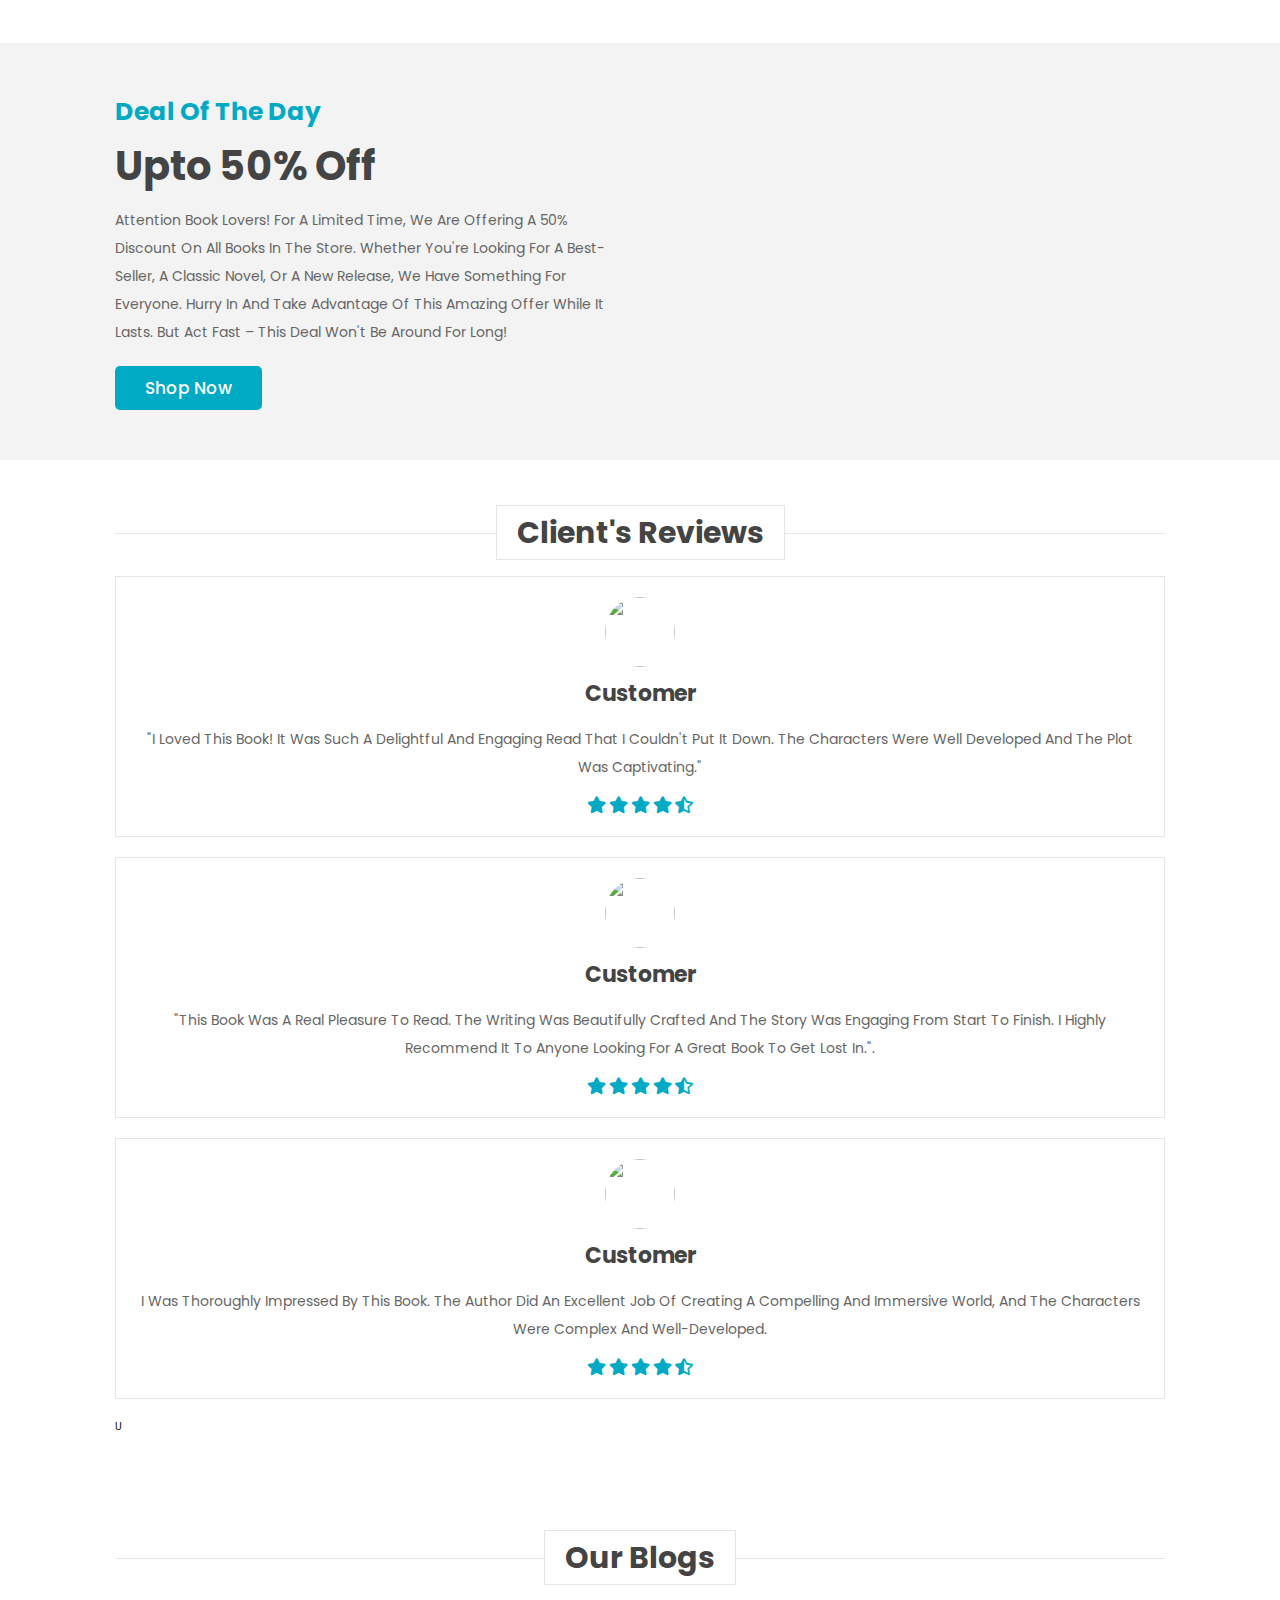
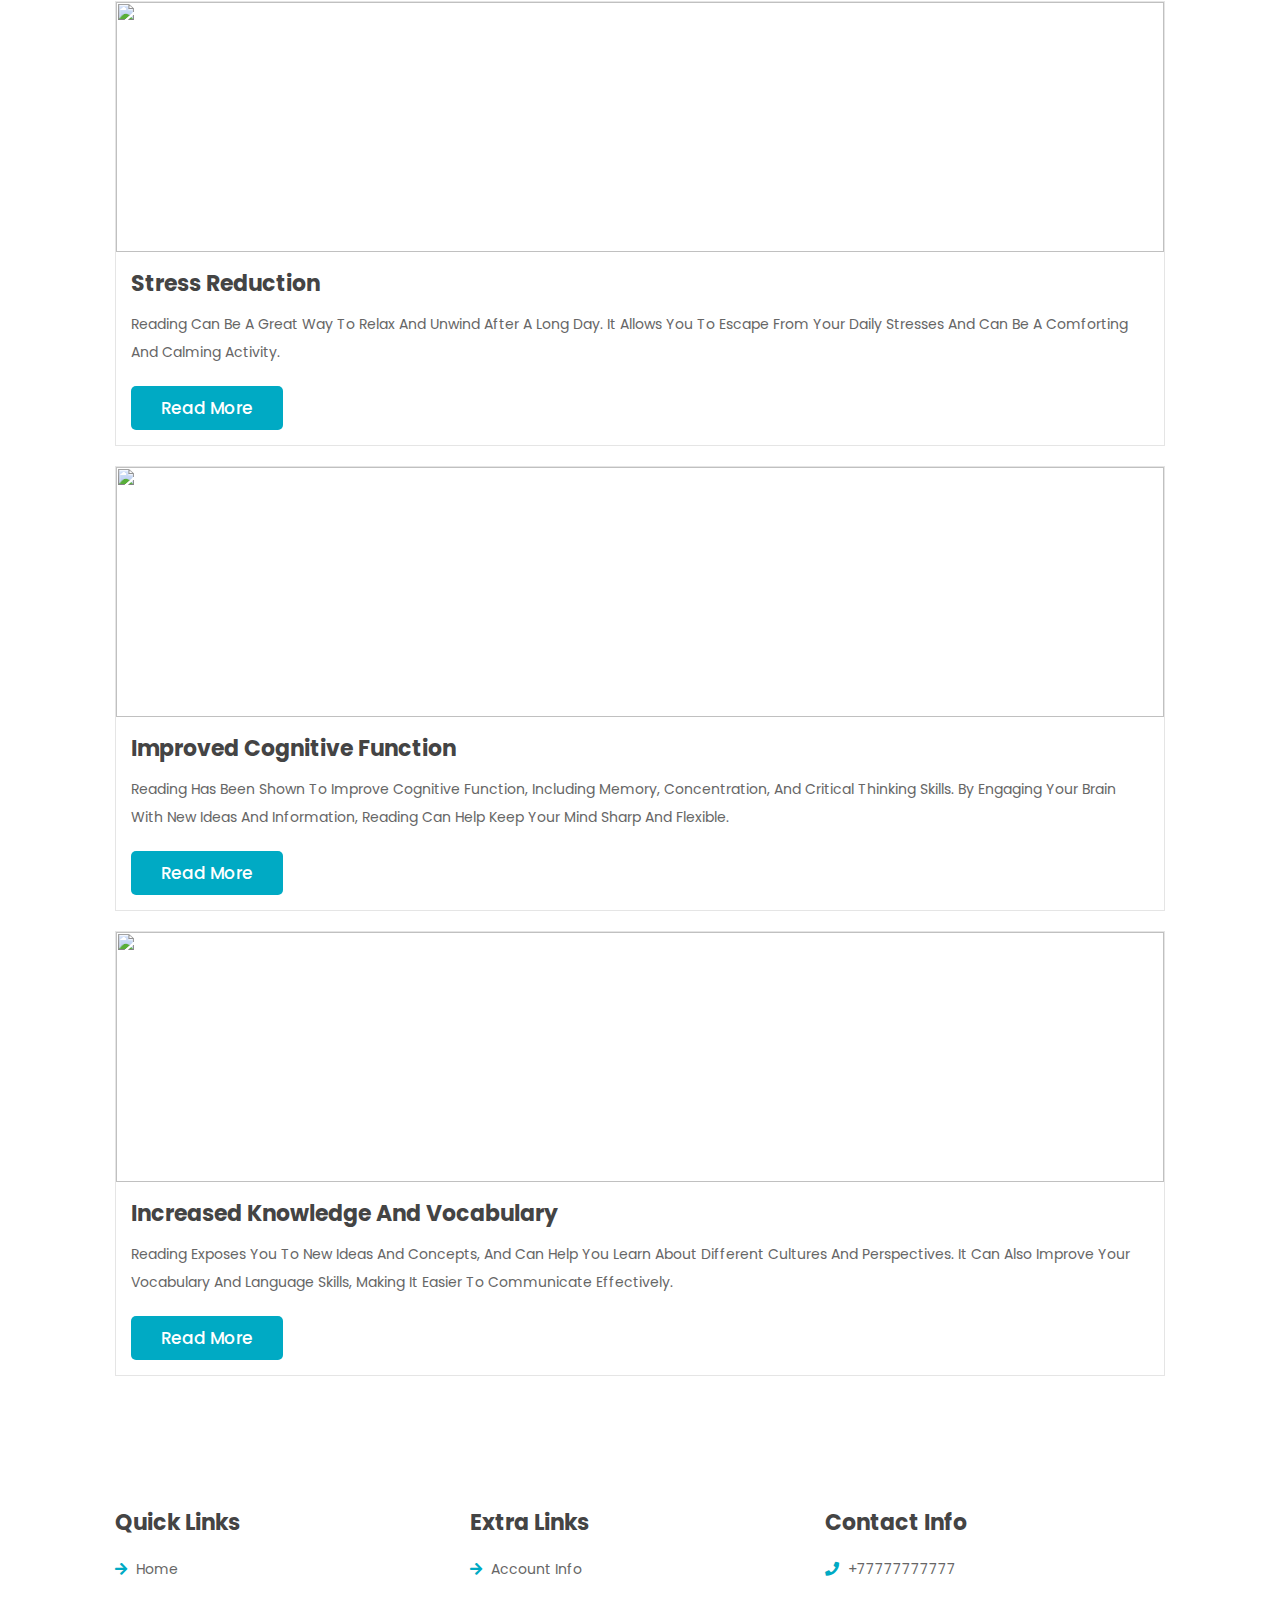
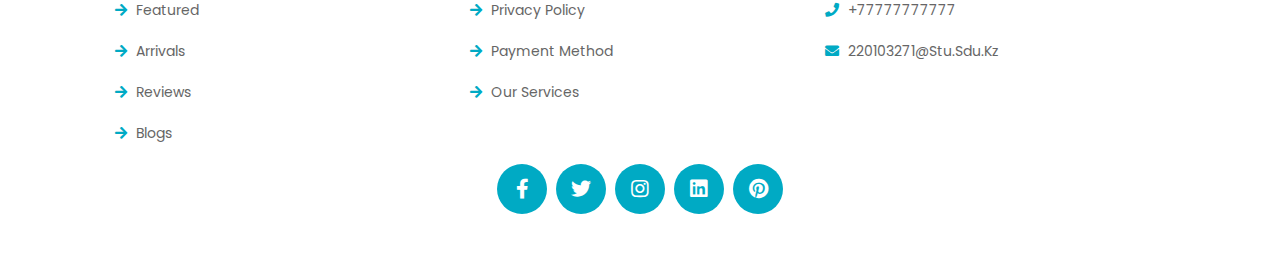
==== commit c9cc2f70: "Update index.html" ====
--- a/index.html
+++ b/index.html
@@ -96,7 +96,7 @@
         <div class="content">
             <h3>BooKZ</h3>
             <p>Welcome to our online book store! We are excited to offer a wide selection of titles in a variety of genres, including fiction, non-fiction, children's books, and more. Our goal is to make it easy for you to find the perfect book, whether you are looking for a new release or a classic work. We have books for all interests and reading levels, so there is something for everyone. We hope you enjoy browsing our selection and finding something new to love. Thank you for shopping with us!</p>
-            <a href="#" class="btn">shop now</a>
+          
         </div>
 
         <div class="swiper books-slider">
@@ -475,7 +475,7 @@
                 <div class="content">
                     <h3>Stress reduction</h3>
                     <p>Reading can be a great way to relax and unwind after a long day. It allows you to escape from your daily stresses and can be a comforting and calming activity.</p>
-                    <a href="#" class="btn">read more</a>
+                    <a href="blog1.html" class="btn">read more</a>
                 </div>
             </div>
 
@@ -486,7 +486,7 @@
                 <div class="content">
                     <h3>Improved cognitive function</h3>
                     <p>Reading has been shown to improve cognitive function, including memory, concentration, and critical thinking skills. By engaging your brain with new ideas and information, reading can help keep your mind sharp and flexible.</p>
-                    <a href="#" class="btn">read more</a>
+                    <a href="blog2.html" class="btn">read more</a>
                 </div>
             </div>
 
@@ -497,7 +497,7 @@
                 <div class="content">
                     <h3>Increased knowledge and vocabulary</h3>
                     <p>Reading exposes you to new ideas and concepts, and can help you learn about different cultures and perspectives. It can also improve your vocabulary and language skills, making it easier to communicate effectively. </p>
-                    <a href="#" class="btn">read more</a>
+                    <a href="blog3.html" class="btn">read more</a>
                 </div>
             </div>
 
@@ -561,4 +561,4 @@
 <script src="js/script.js"></script>
 
 </body>
-</html>+</html>
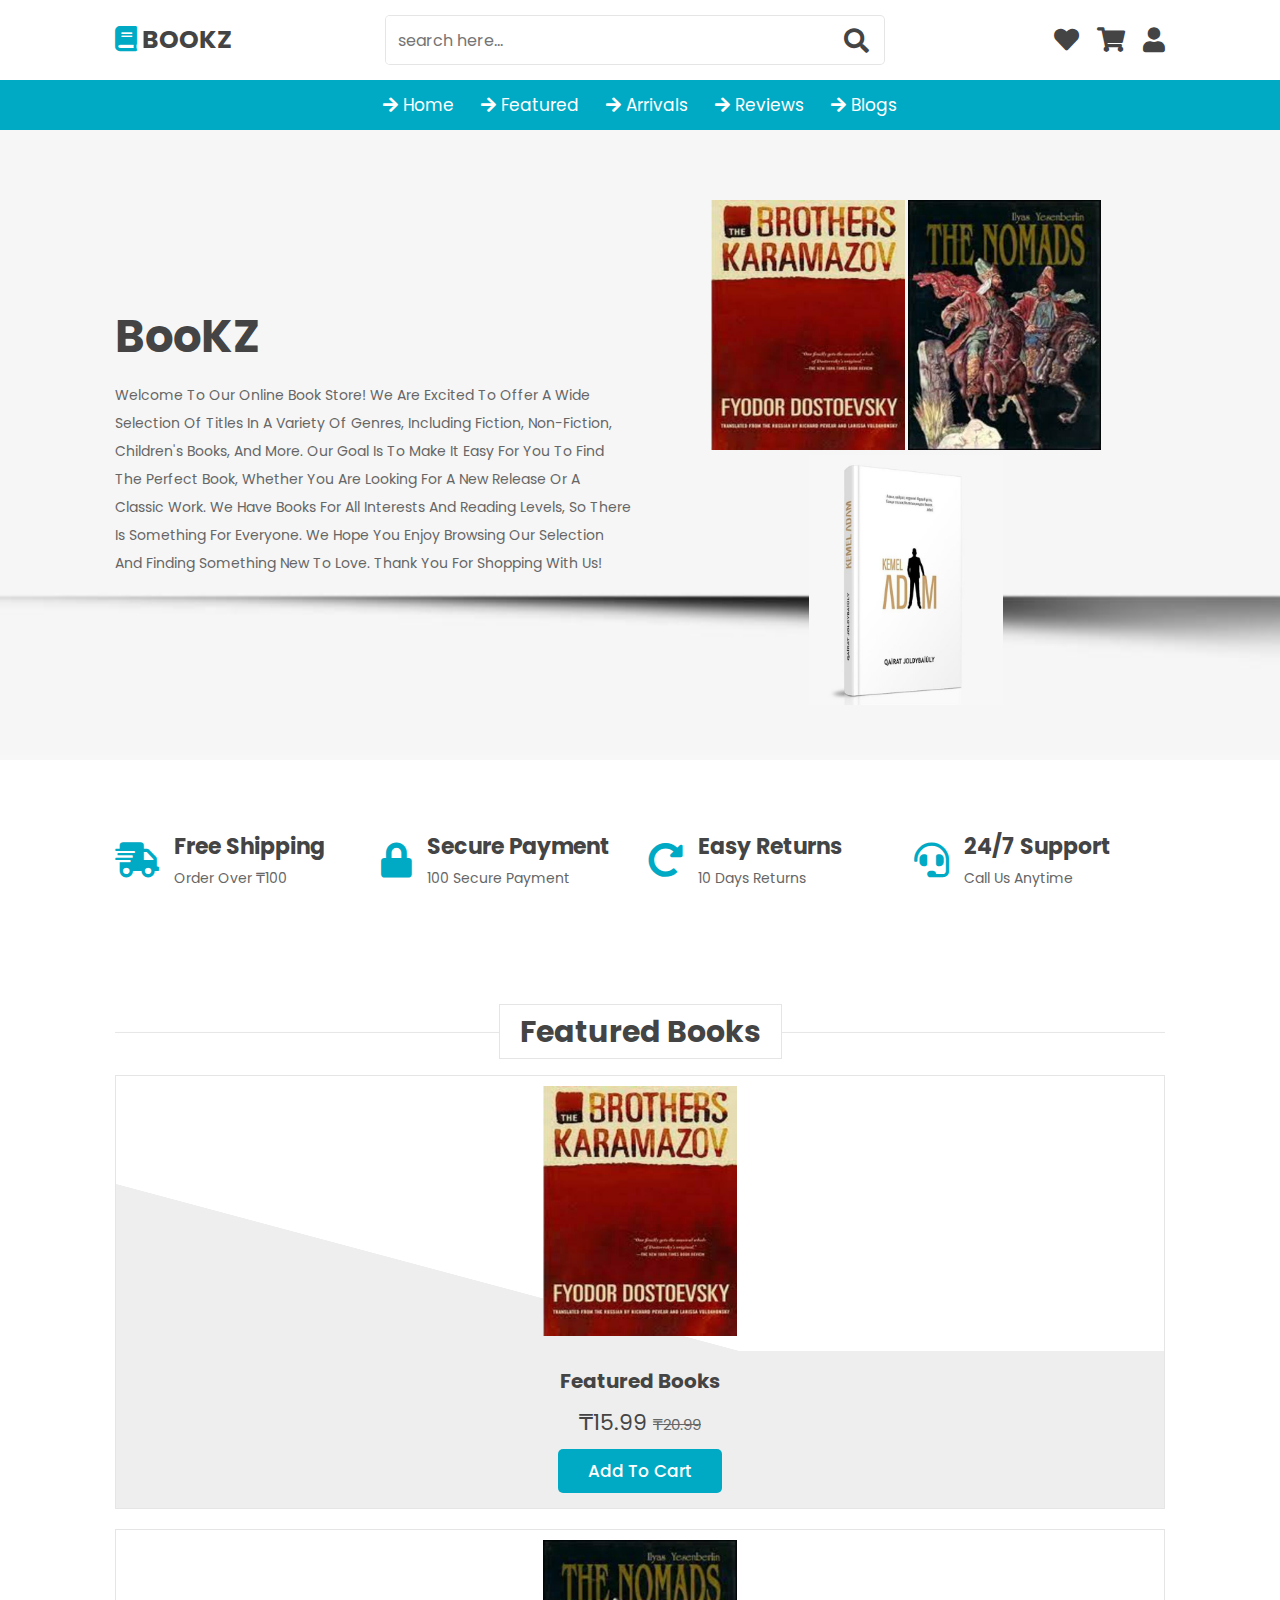
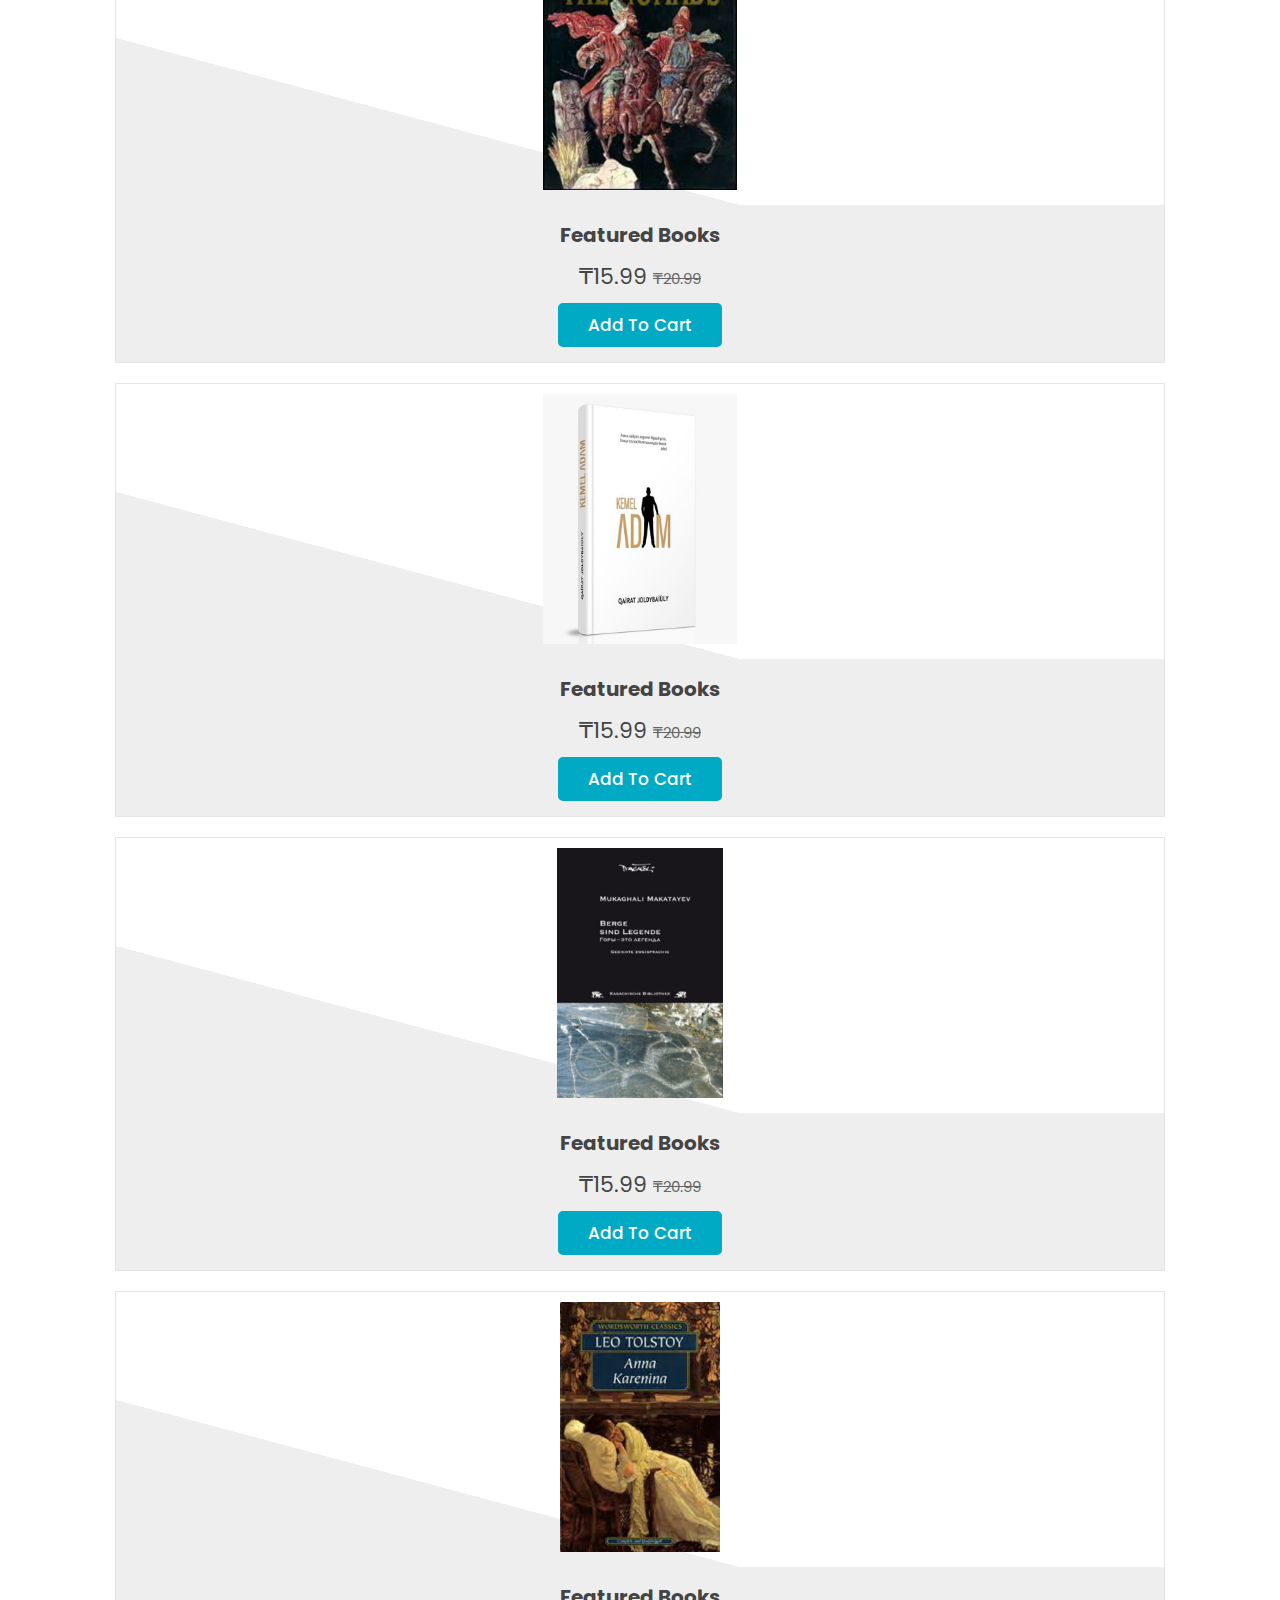
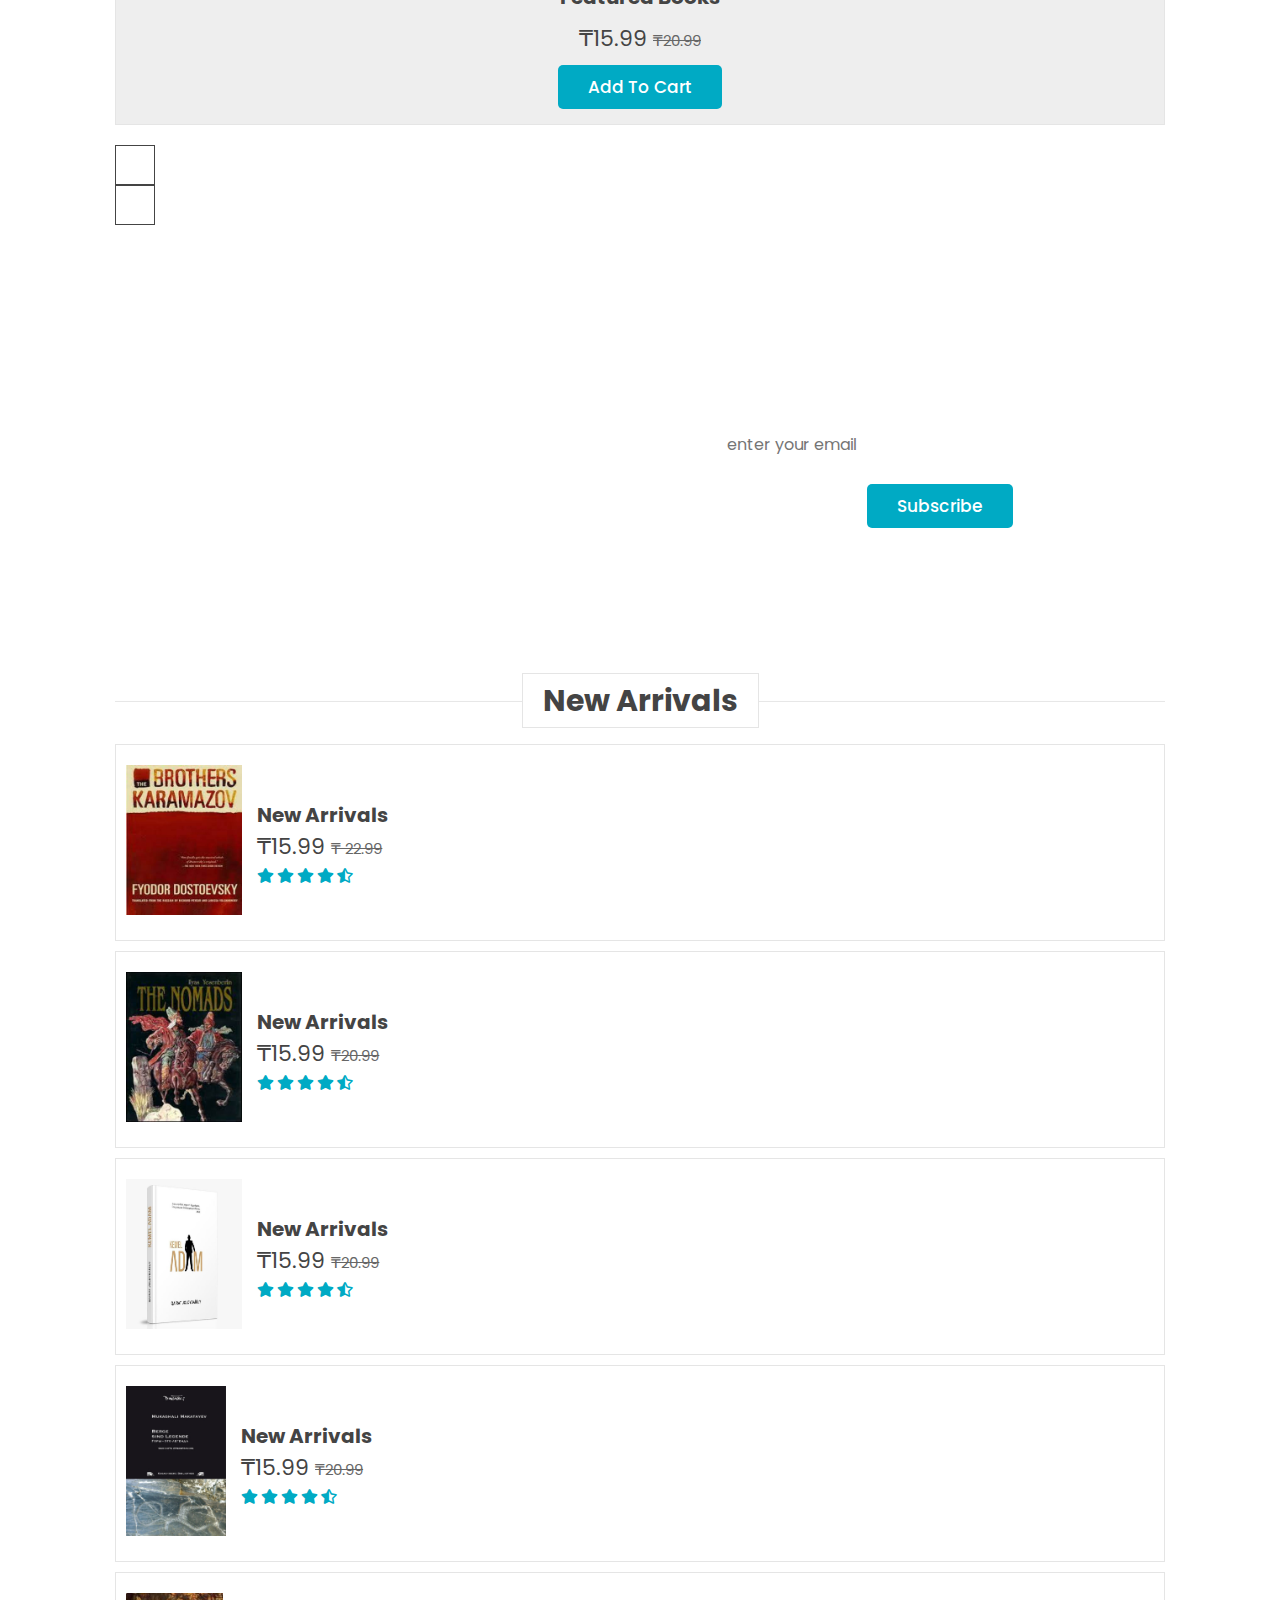
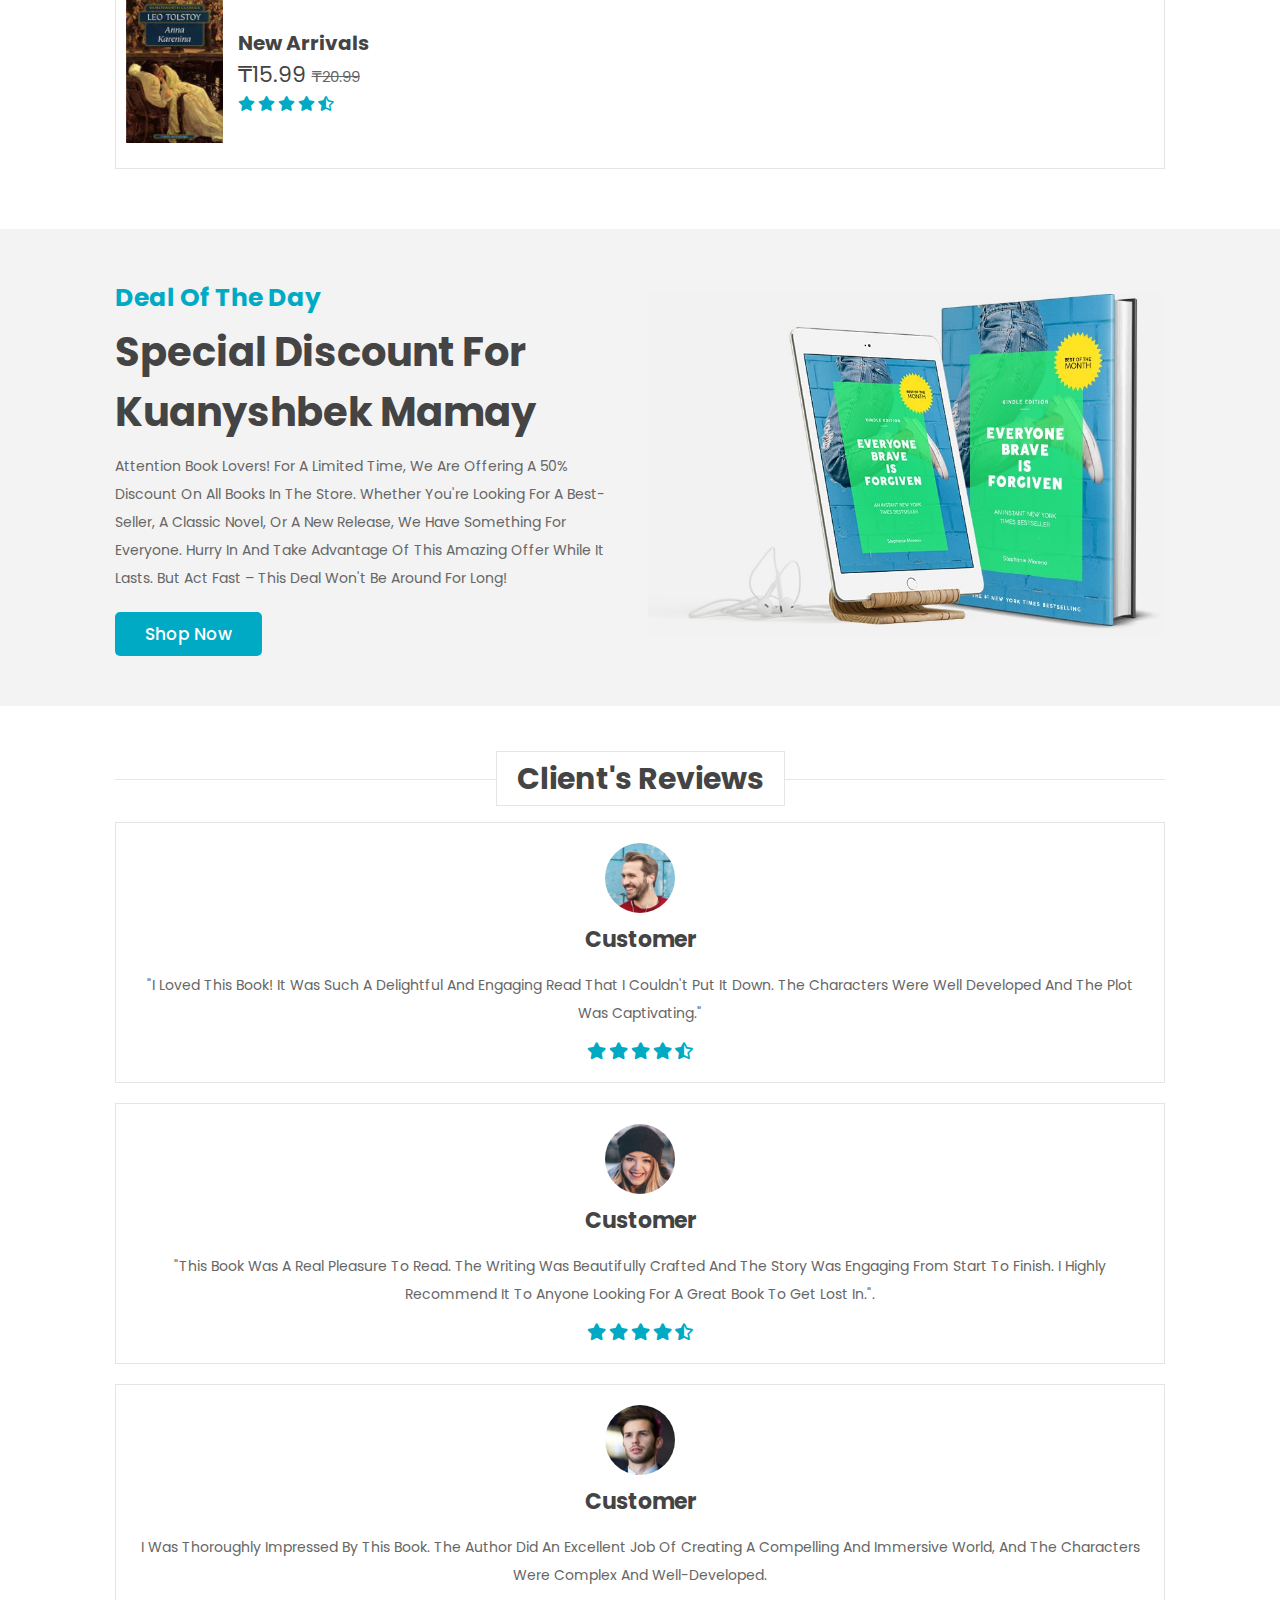
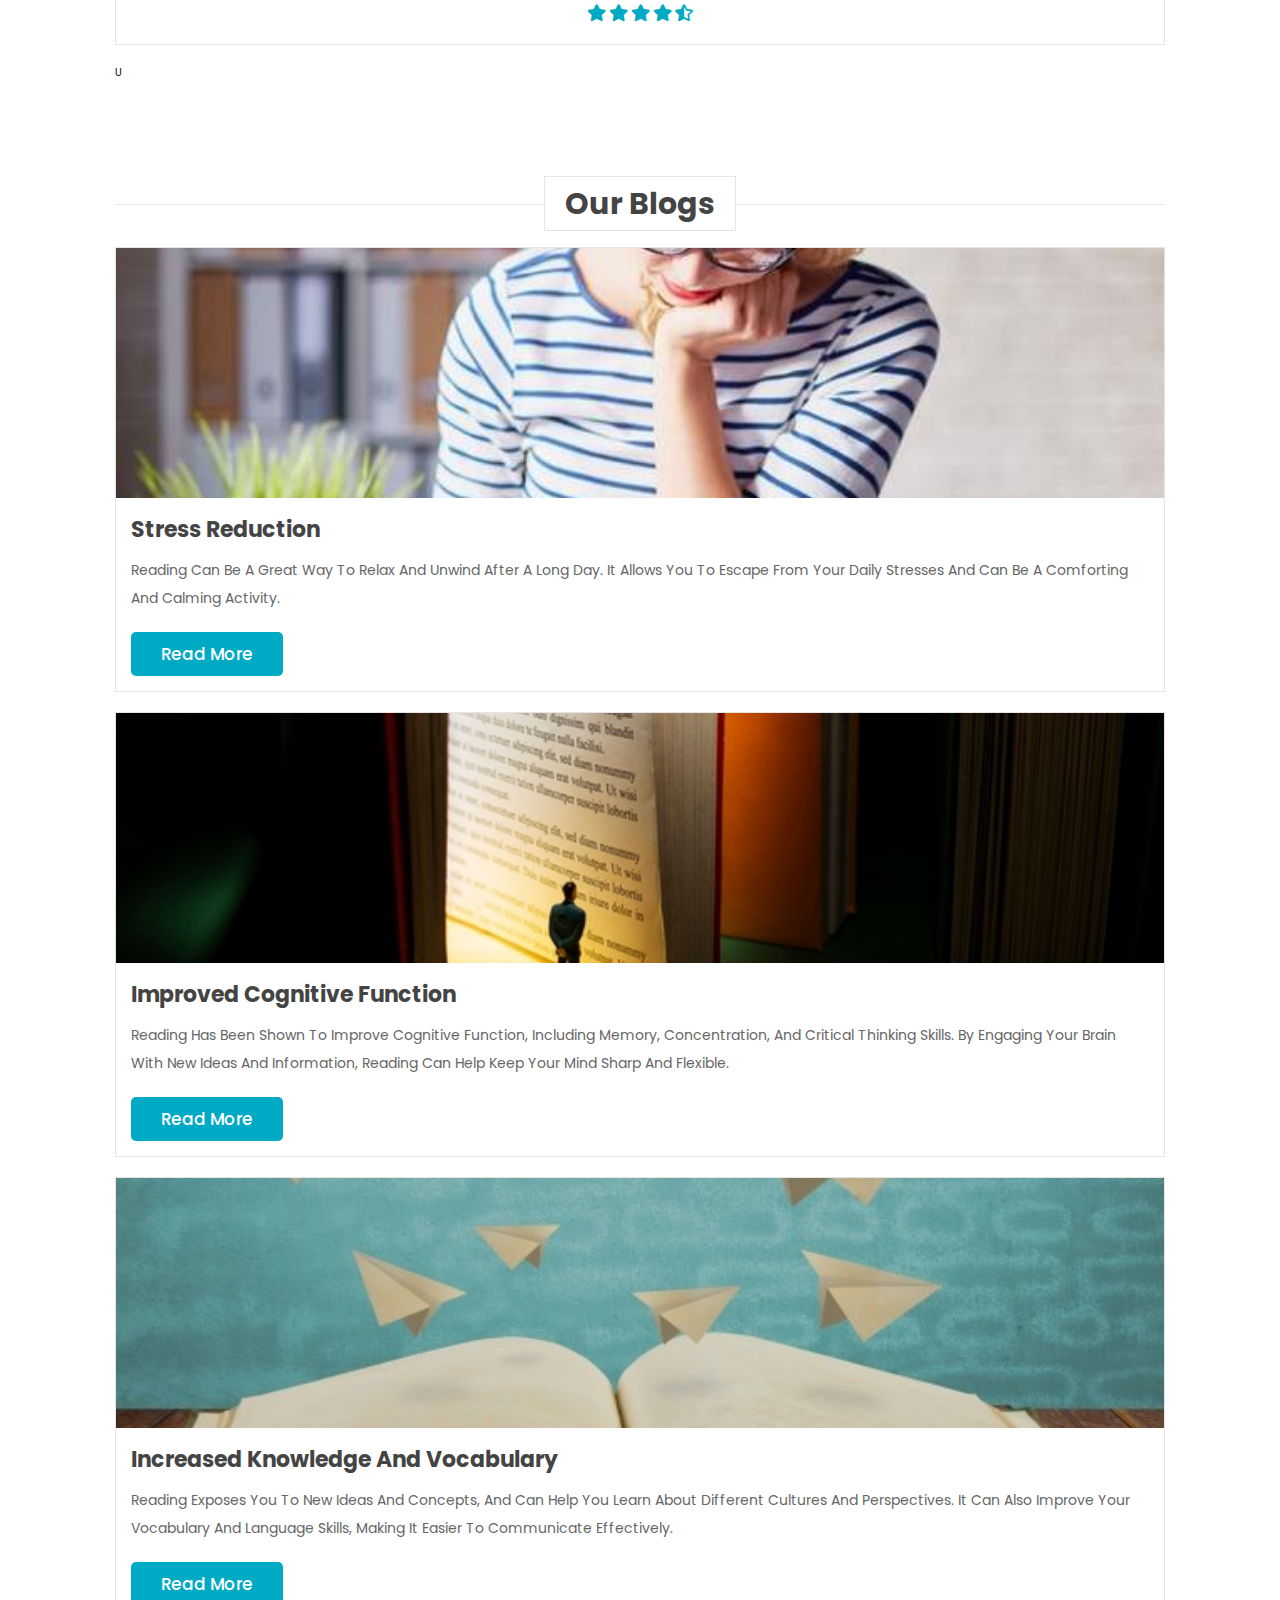
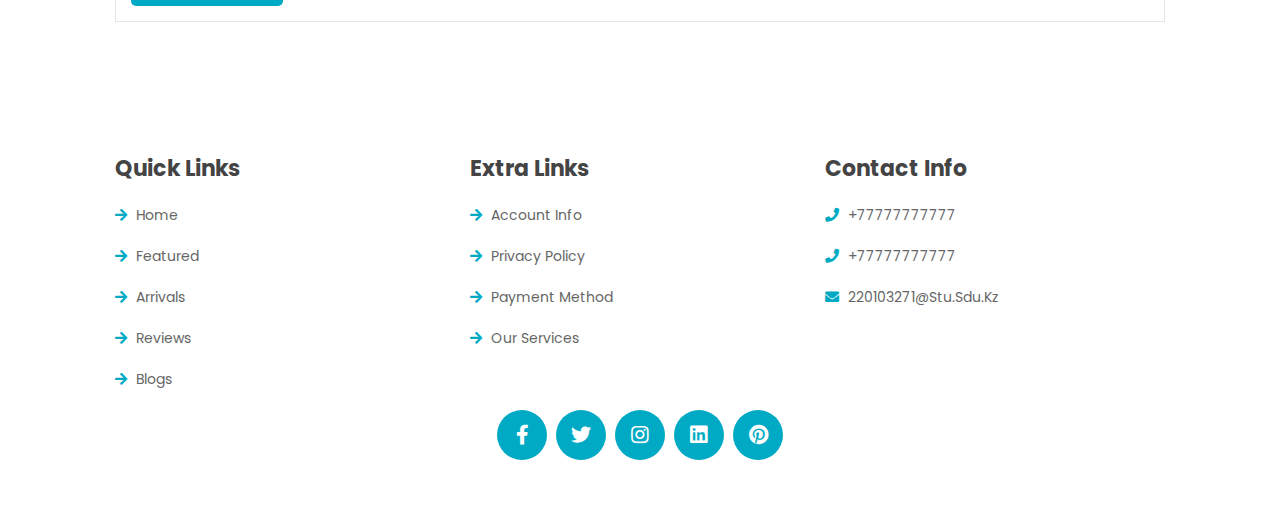
==== commit 2a30cde6: "Update index.html" ====
--- a/index.html
+++ b/index.html
@@ -383,7 +383,7 @@
 
     <div class="content">
         <h3>deal of the day</h3>
-        <h1>upto 50% off</h1>
+        <h1>Special Discount For Kuanyshbek Mamay </h1>
         <p> Attention book lovers!
 
 For a limited time, we are offering a 50% discount on all books in the store. Whether you're looking for a best-seller, a classic novel, or a new release, we have something for everyone.
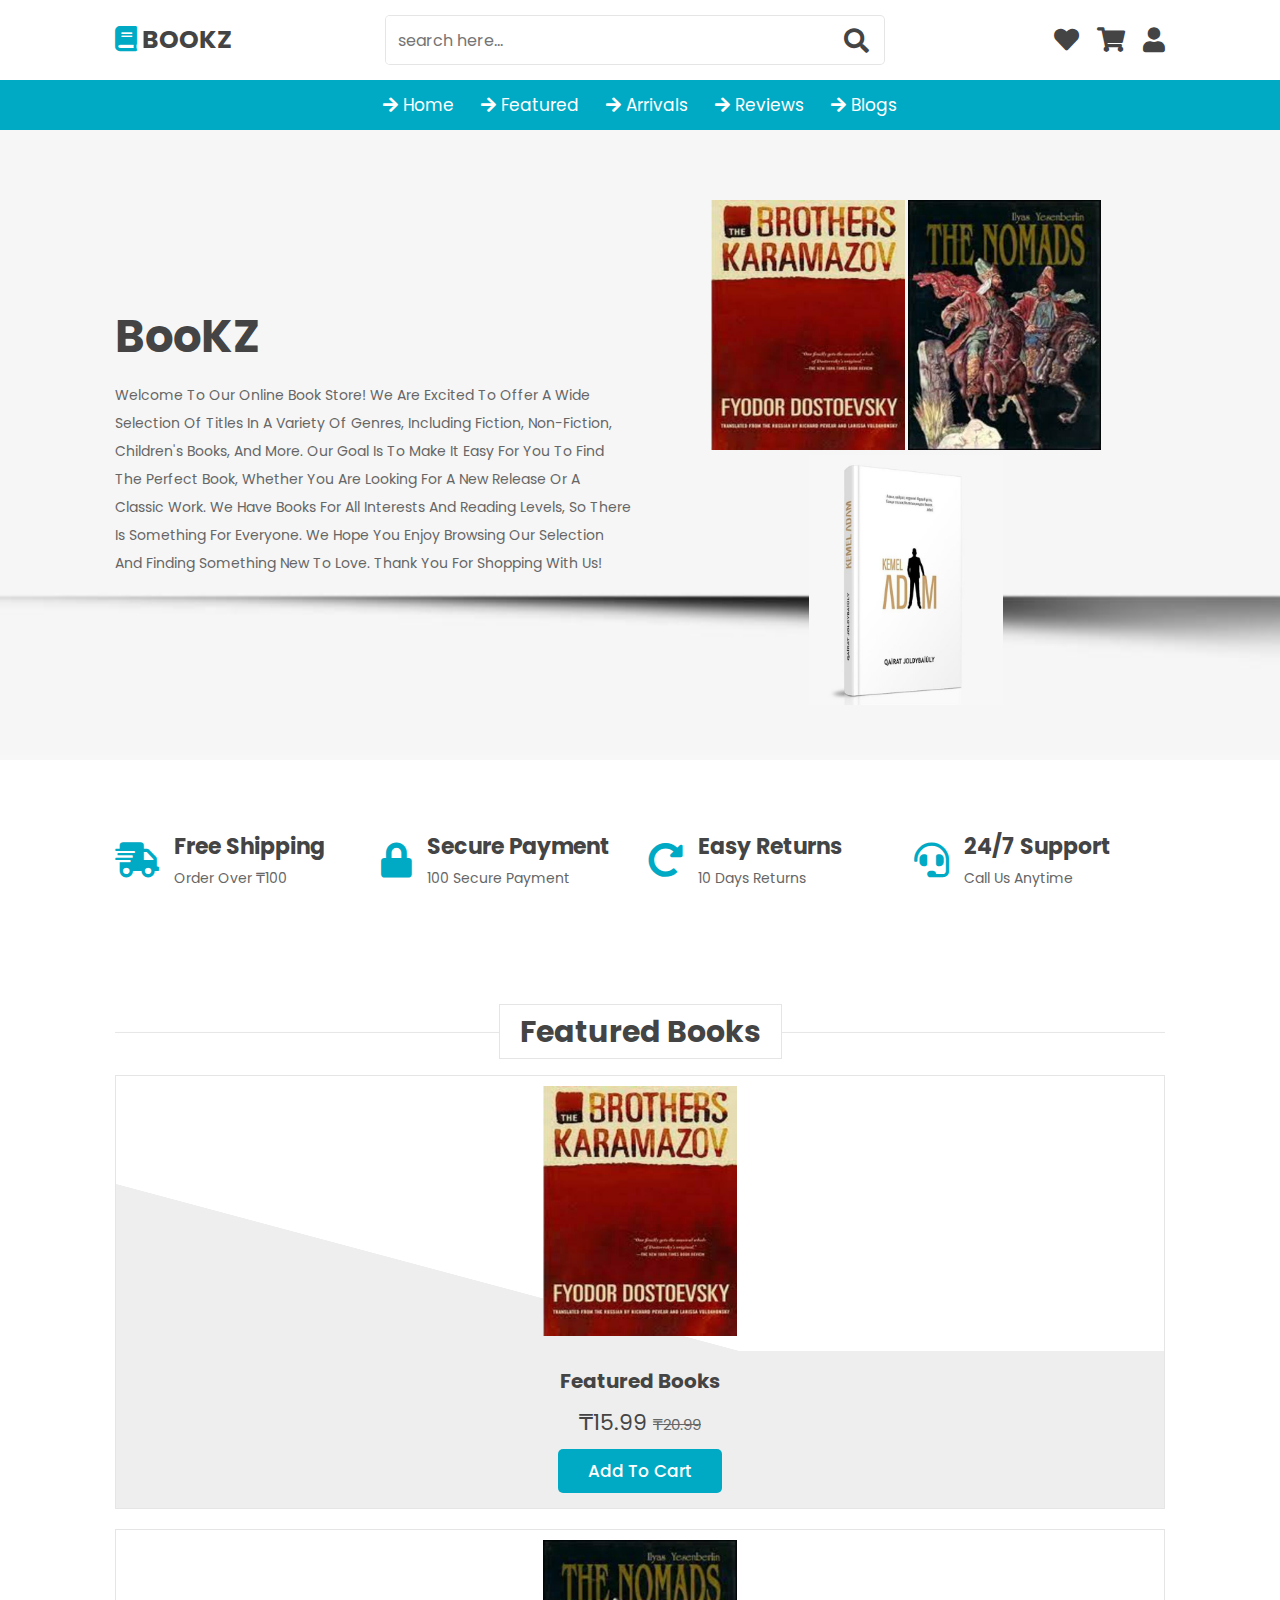
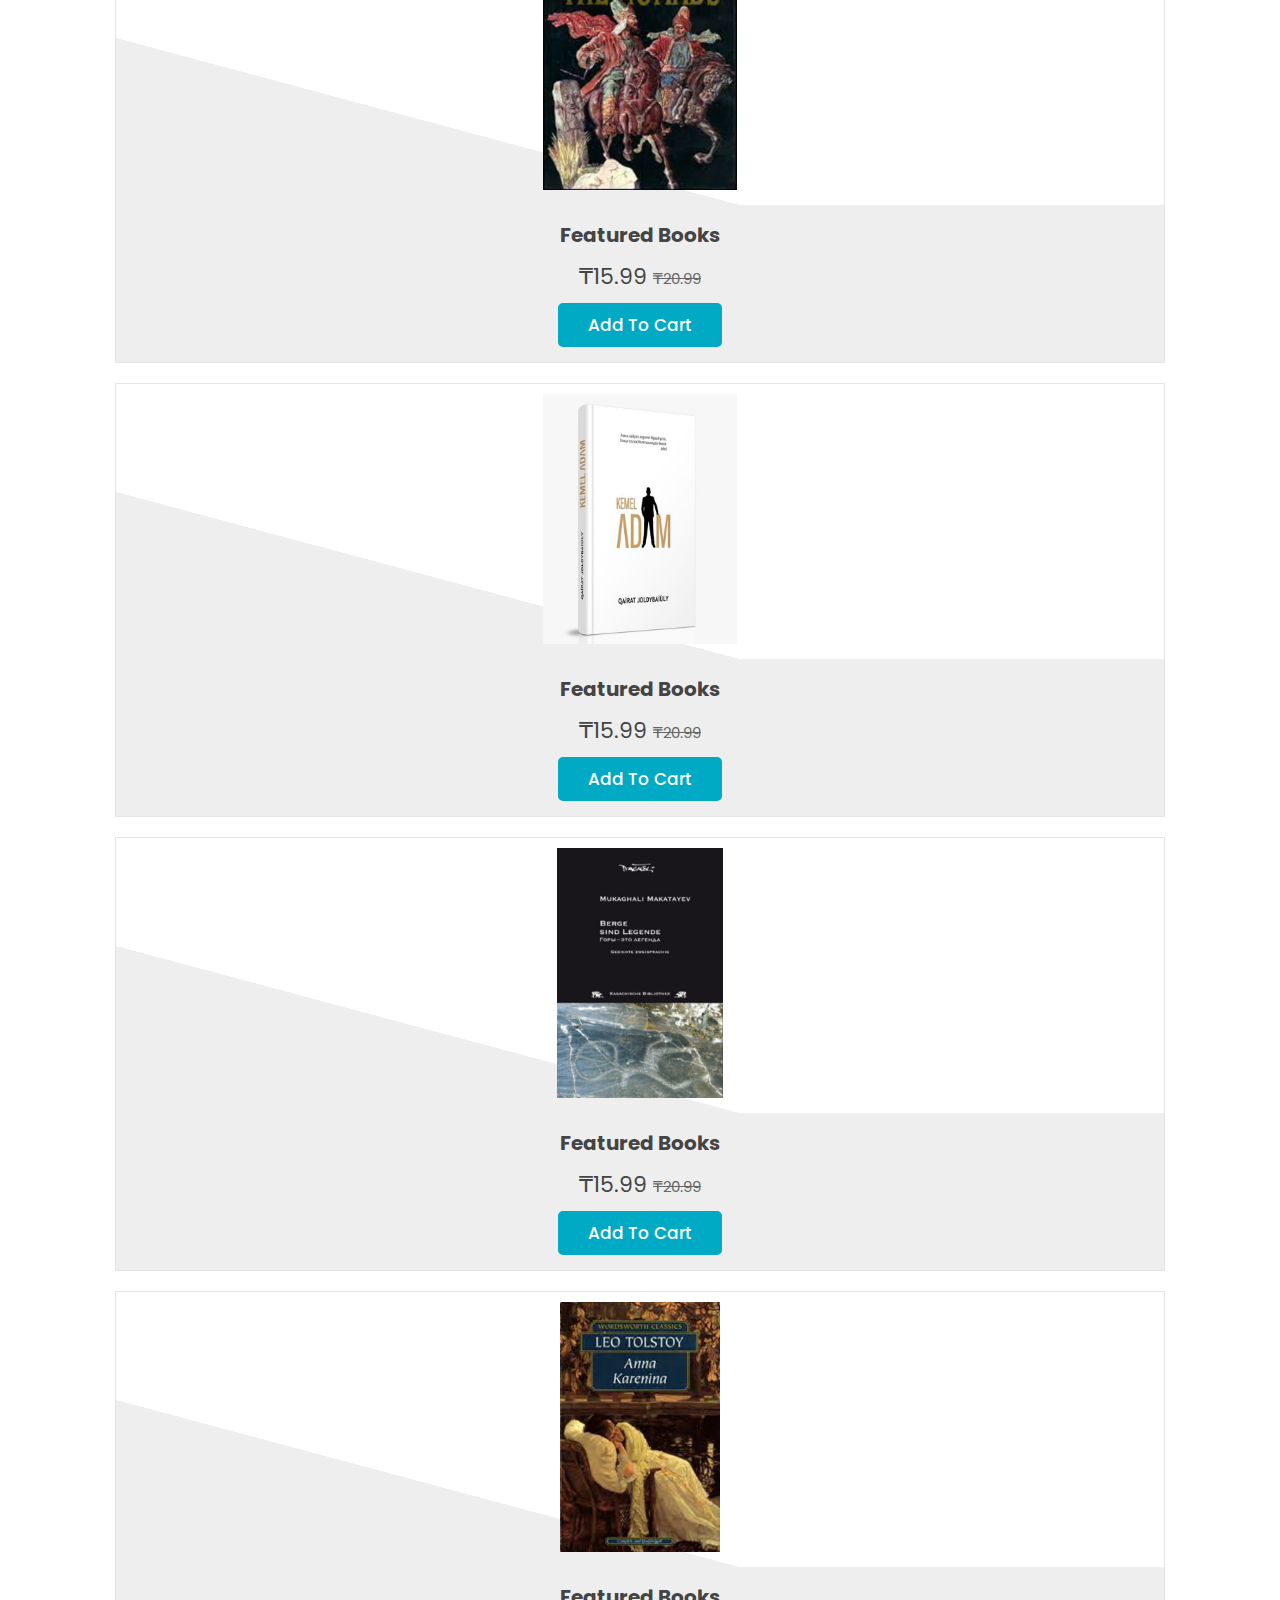
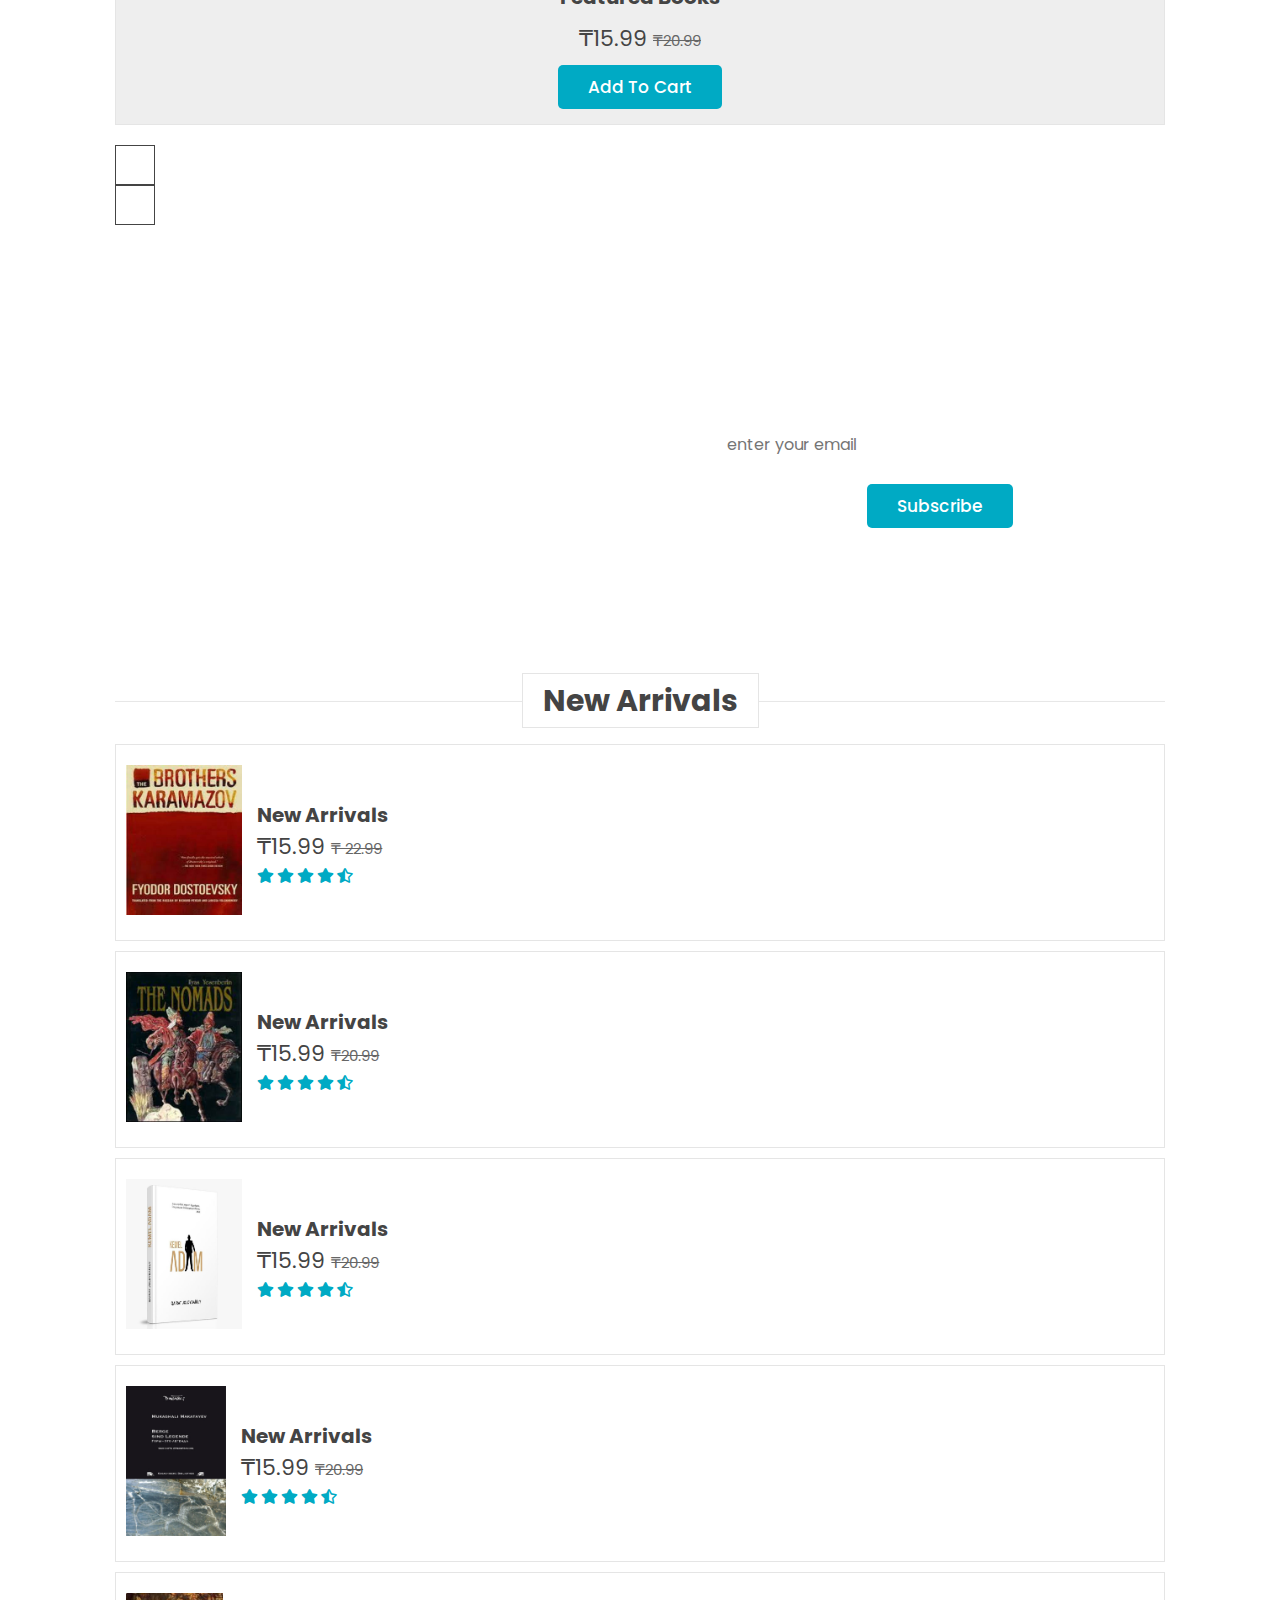
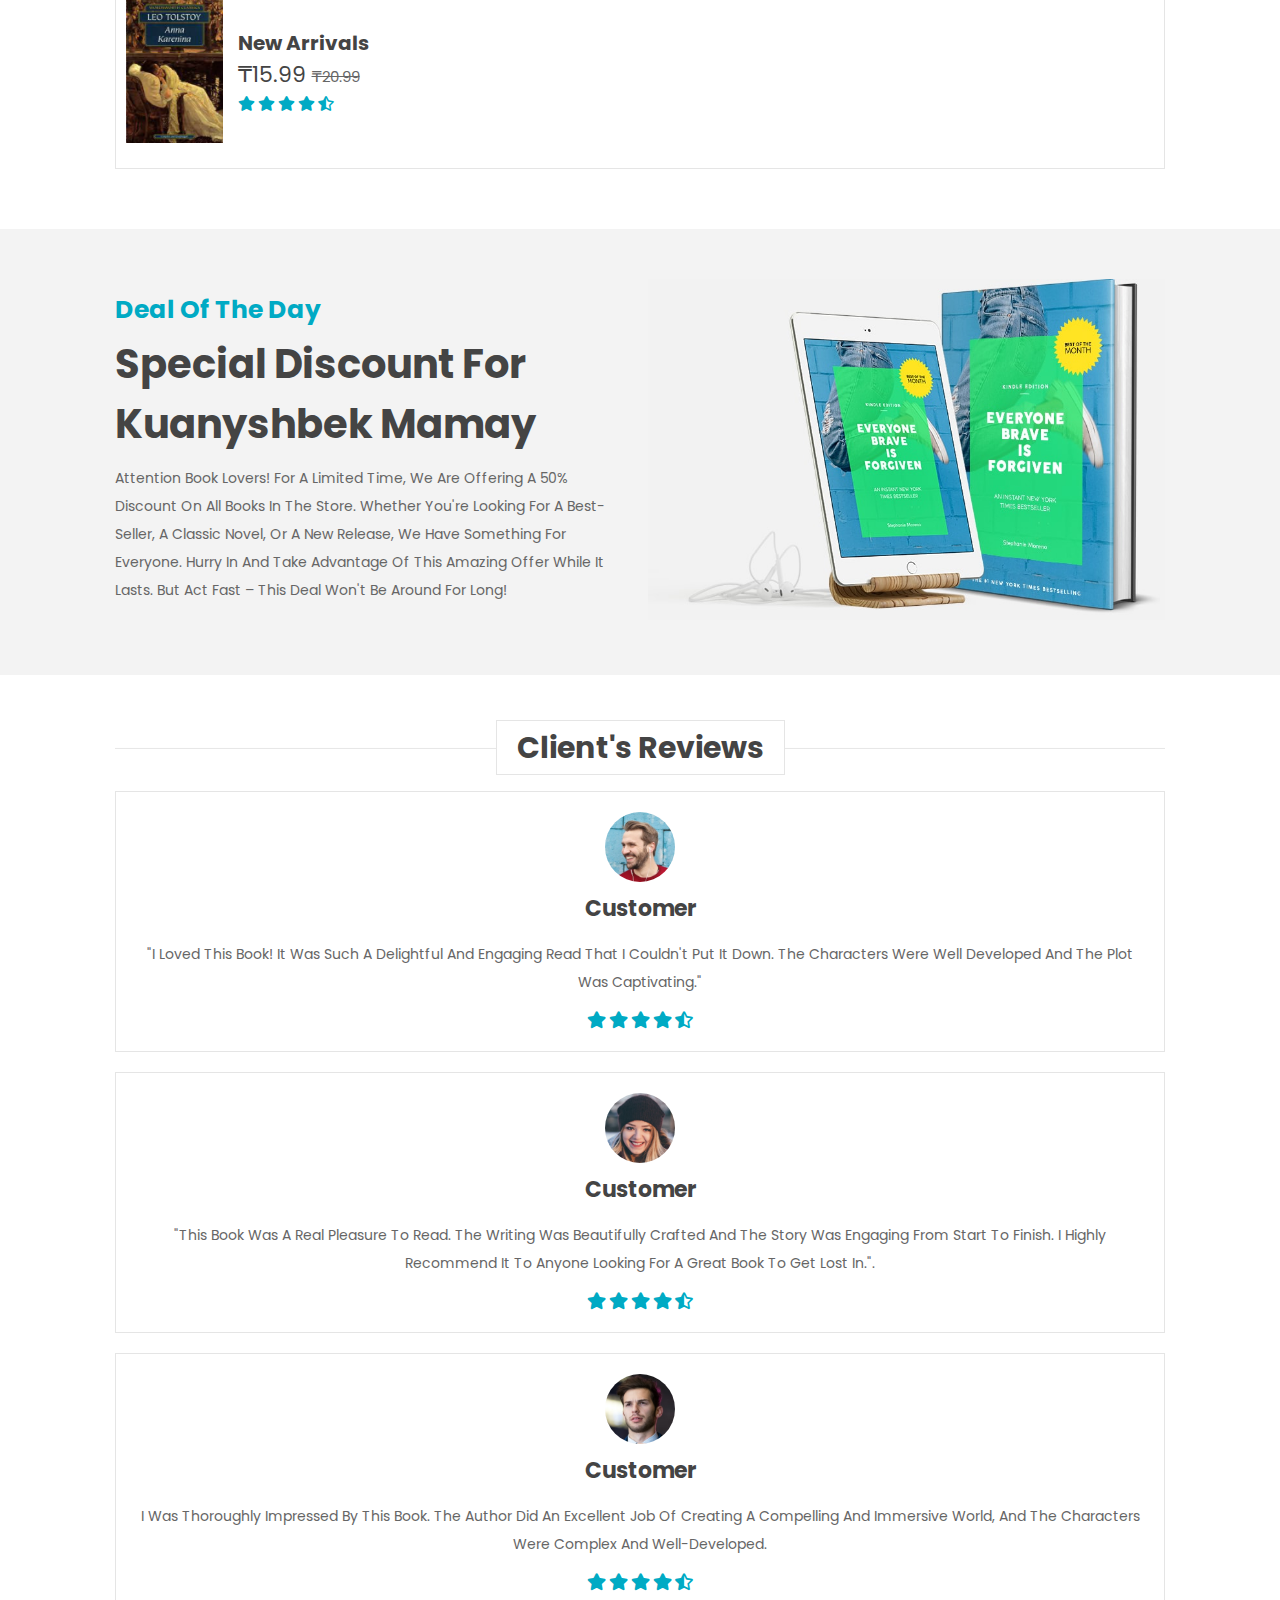
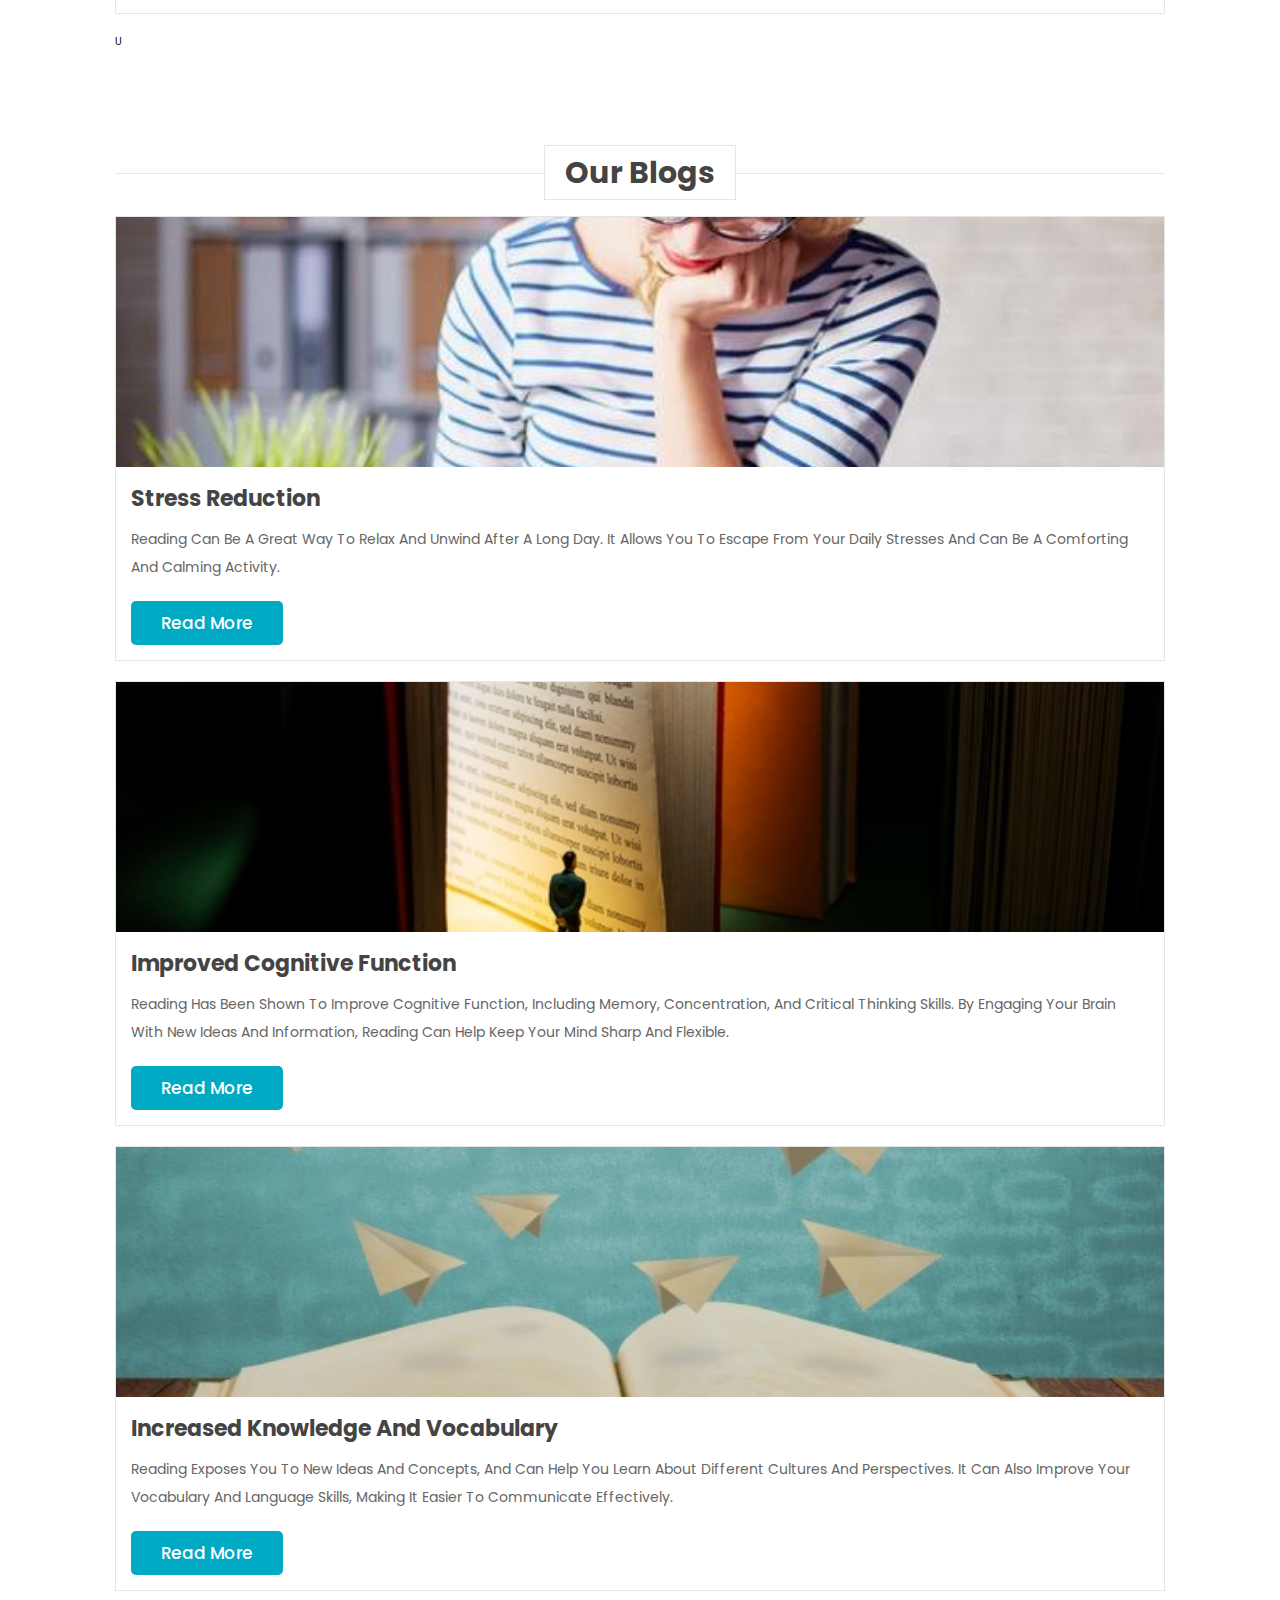
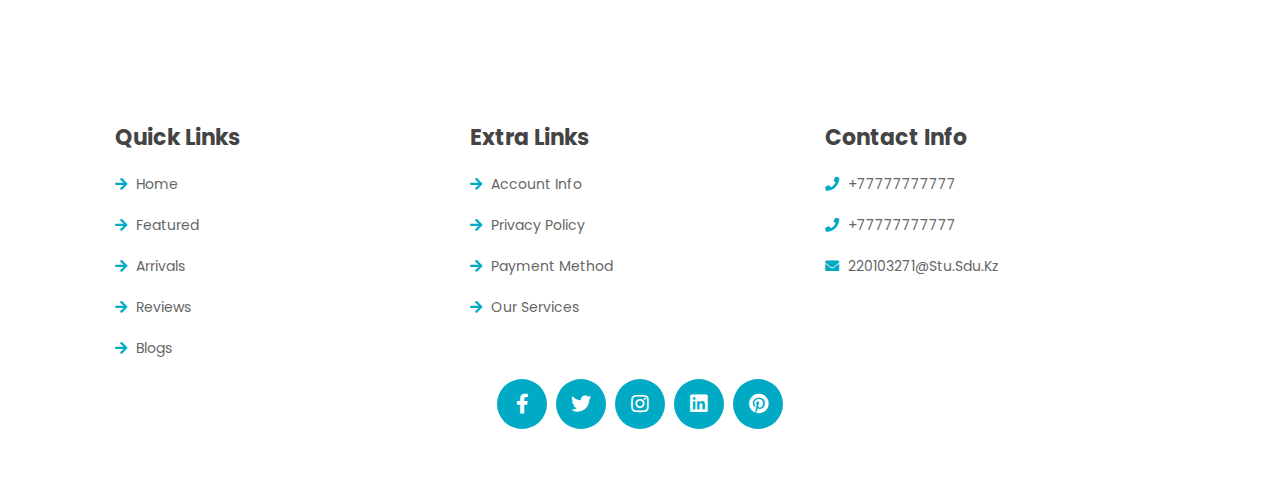
==== commit 15d27e6b: "Update index.html" ====
--- a/index.html
+++ b/index.html
@@ -389,7 +389,7 @@
 For a limited time, we are offering a 50% discount on all books in the store. Whether you're looking for a best-seller, a classic novel, or a new release, we have something for everyone.
 
 Hurry in and take advantage of this amazing offer while it lasts. But act fast – this deal won't be around for long!</p>
-        <a href="#" class="btn">shop now</a>
+   
     </div>
 
     <div class="image">
